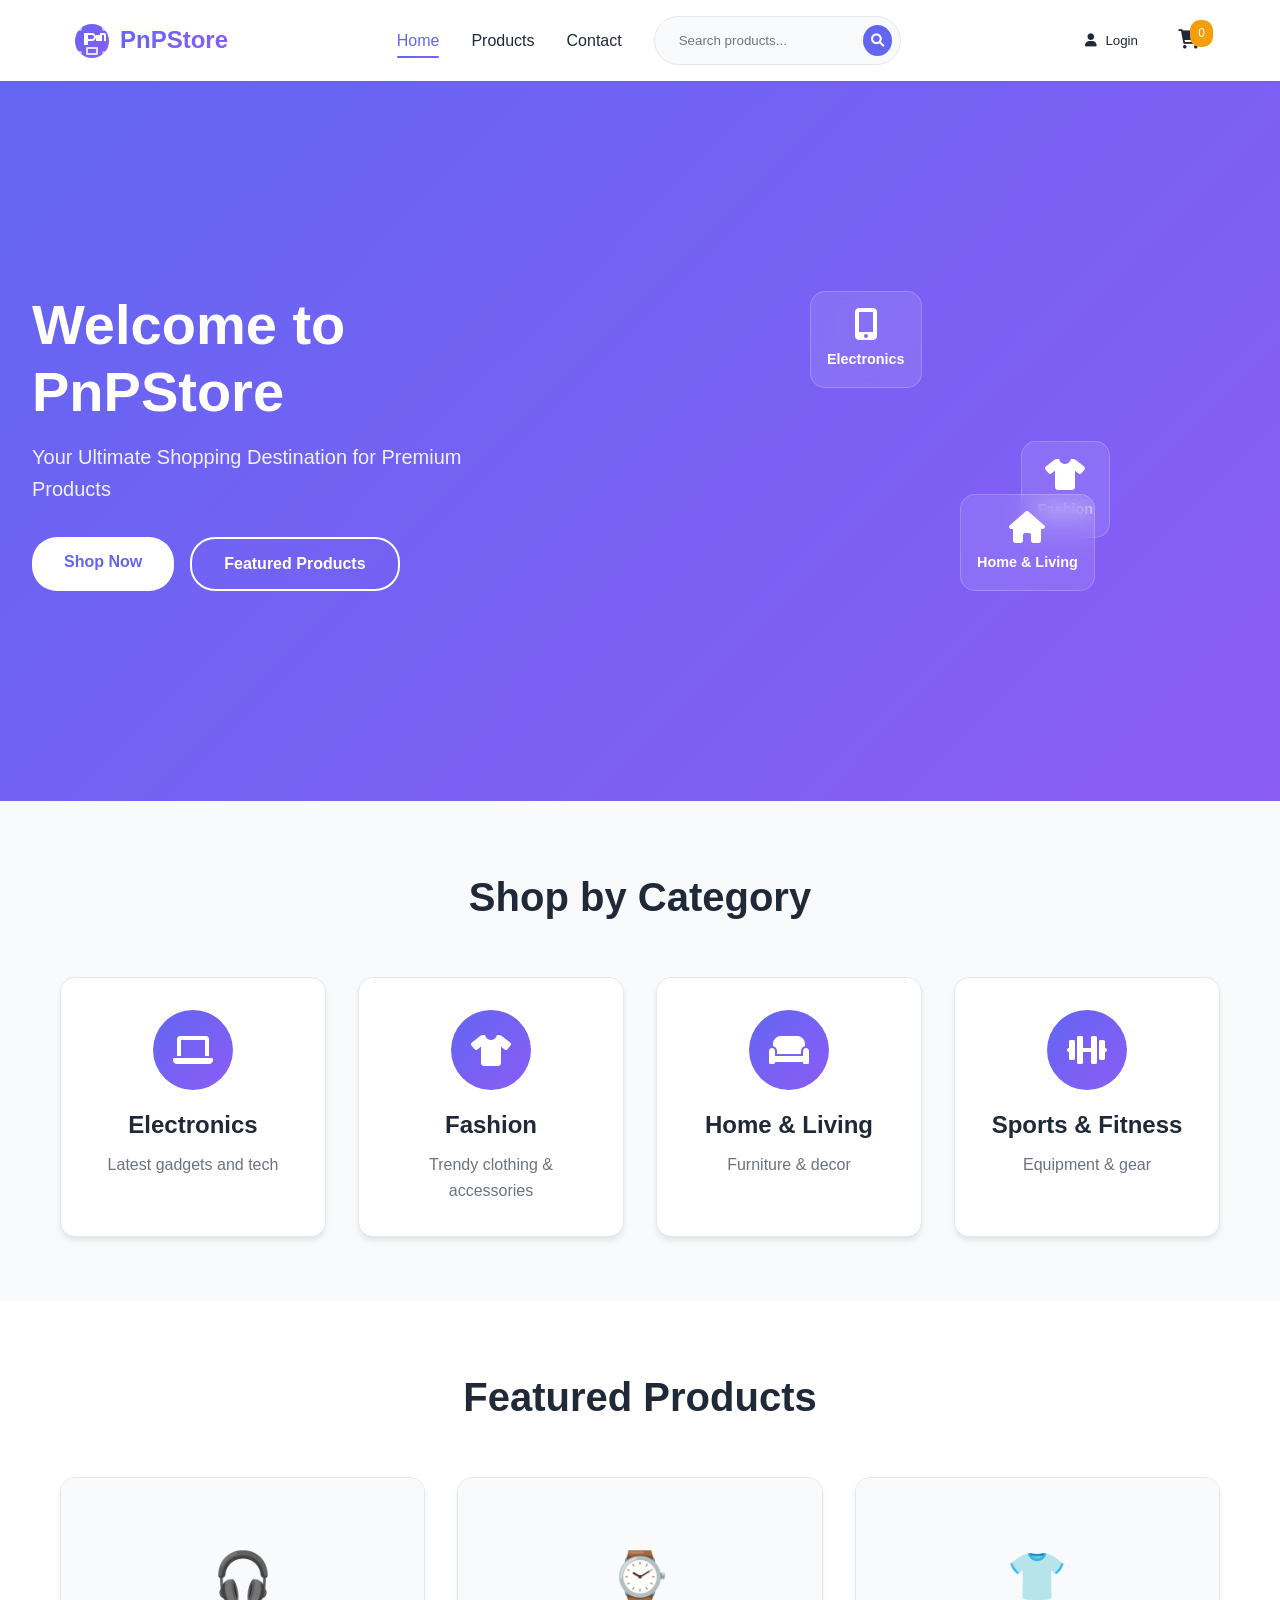
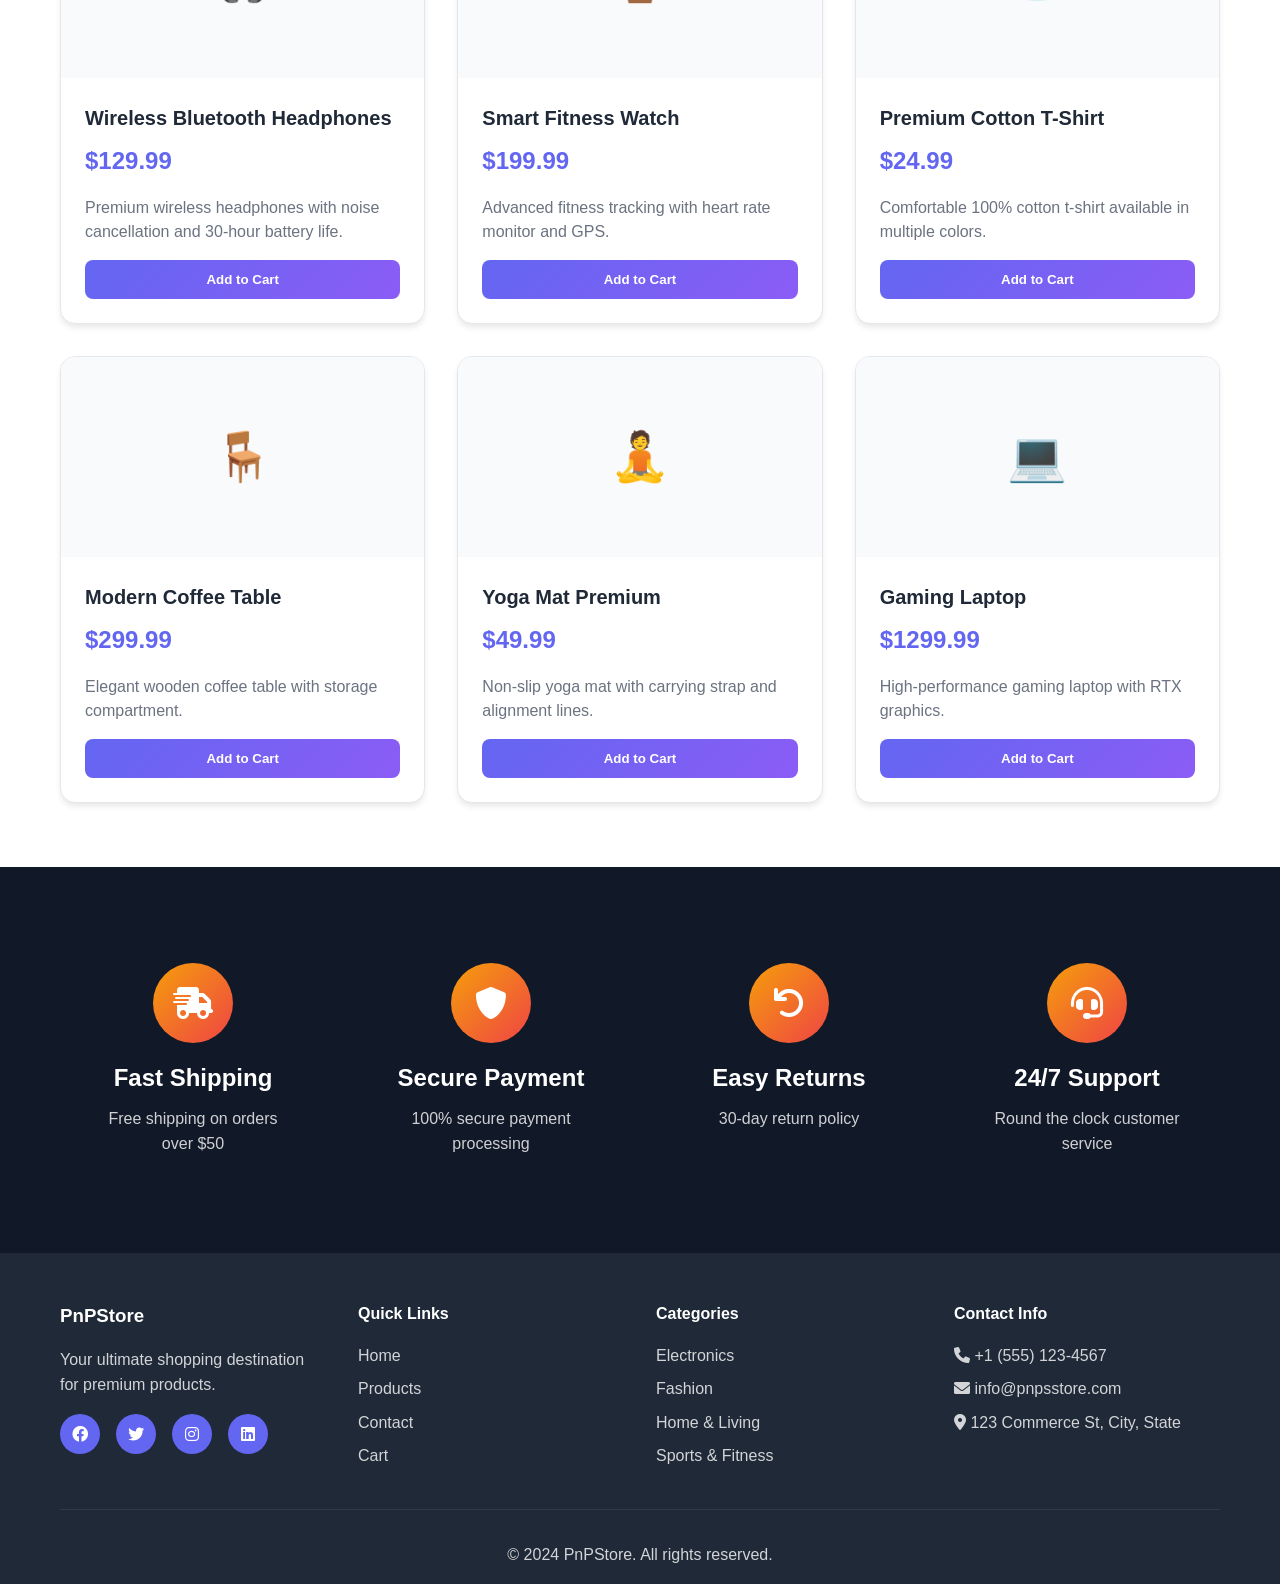
==== admin.html @ e71ff0c3 "Create complete e-commerce website with multiple pages and features Co-authored-by: yahwaabhai <yahw" ====
<!DOCTYPE html>
<html lang="en">
<head>
    <meta charset="UTF-8">
    <meta name="viewport" content="width=device-width, initial-scale=1.0">
    <title>Admin Panel - PnPStore</title>
    <link rel="stylesheet" href="css/style.css">
    <link rel="icon" type="image/svg+xml" href="images/logo.svg">
    <link href="https://cdnjs.cloudflare.com/ajax/libs/font-awesome/6.0.0/css/all.min.css" rel="stylesheet">
</head>
<body>
    <!-- Header -->
    <header class="header">
        <nav class="nav">
            <div class="nav-brand">
                <img src="images/logo.svg" alt="PnPStore" class="logo">
                <span class="brand-text">PnPStore</span>
            </div>
            <div class="nav-menu">
                <a href="index.html" class="nav-link">Home</a>
                <a href="products.html" class="nav-link">Products</a>
                <a href="contact.html" class="nav-link">Contact</a>
                <div class="search-container">
                    <input type="text" id="searchInput" placeholder="Search products...">
                    <button id="searchBtn"><i class="fas fa-search"></i></button>
                </div>
            </div>
            <div class="nav-actions">
                <div class="user-menu">
                    <button id="userBtn" class="user-btn">
                        <i class="fas fa-user"></i>
                        <span id="userText">Login</span>
                    </button>
                    <div id="userDropdown" class="user-dropdown">
                        <a href="#" id="loginLink">Login</a>
                        <a href="#" id="signupLink">Sign Up</a>
                        <a href="#" id="adminLink" style="display: none;">Admin Panel</a>
                        <a href="#" id="logoutLink" style="display: none;">Logout</a>
                    </div>
                </div>
                <div class="cart-icon">
                    <a href="cart.html">
                        <i class="fas fa-shopping-cart"></i>
                        <span id="cartCount" class="cart-count">0</span>
                    </a>
                </div>
            </div>
            <button class="mobile-menu-btn" id="mobileMenuBtn">
                <i class="fas fa-bars"></i>
            </button>
        </nav>
    </header>

    <!-- Admin Panel Section -->
    <section class="admin-section">
        <div class="container">
            <div class="admin-header">
                <h1 class="section-title">Admin Panel</h1>
                <p class="section-subtitle">Manage your products and store settings</p>
            </div>
            
            <div class="admin-content" id="adminPanel">
                <!-- Admin content will be loaded dynamically -->
            </div>
        </div>
    </section>

    <!-- Footer -->
    <footer class="footer">
        <div class="container">
            <div class="footer-content">
                <div class="footer-section">
                    <h3>PnPStore</h3>
                    <p>Your ultimate shopping destination for premium products.</p>
                    <div class="social-links">
                        <a href="#"><i class="fab fa-facebook"></i></a>
                        <a href="#"><i class="fab fa-twitter"></i></a>
                        <a href="#"><i class="fab fa-instagram"></i></a>
                        <a href="#"><i class="fab fa-linkedin"></i></a>
                    </div>
                </div>
                <div class="footer-section">
                    <h4>Quick Links</h4>
                    <ul>
                        <li><a href="index.html">Home</a></li>
                        <li><a href="products.html">Products</a></li>
                        <li><a href="contact.html">Contact</a></li>
                        <li><a href="cart.html">Cart</a></li>
                    </ul>
                </div>
                <div class="footer-section">
                    <h4>Categories</h4>
                    <ul>
                        <li><a href="products.html?category=electronics">Electronics</a></li>
                        <li><a href="products.html?category=fashion">Fashion</a></li>
                        <li><a href="products.html?category=home">Home & Living</a></li>
                        <li><a href="products.html?category=sports">Sports & Fitness</a></li>
                    </ul>
                </div>
                <div class="footer-section">
                    <h4>Contact Info</h4>
                    <p><i class="fas fa-phone"></i> +1 (555) 123-4567</p>
                    <p><i class="fas fa-envelope"></i> info@pnpsstore.com</p>
                    <p><i class="fas fa-map-marker-alt"></i> 123 Commerce St, City, State</p>
                </div>
            </div>
            <div class="footer-bottom">
                <p>&copy; 2024 PnPStore. All rights reserved.</p>
            </div>
        </div>
    </footer>

    <!-- Auth Modal -->
    <div id="authModal" class="modal">
        <div class="modal-content">
            <span class="close">&times;</span>
            <div id="loginForm" class="auth-form">
                <h2>Login</h2>
                <form id="loginFormElement">
                    <div class="form-group">
                        <label for="loginEmail">Email</label>
                        <input type="email" id="loginEmail" required>
                    </div>
                    <div class="form-group">
                        <label for="loginPassword">Password</label>
                        <input type="password" id="loginPassword" required>
                    </div>
                    <button type="submit" class="btn btn-primary">Login</button>
                </form>
                <p>Don't have an account? <a href="#" id="showSignup">Sign up</a></p>
            </div>
            <div id="signupForm" class="auth-form" style="display: none;">
                <h2>Sign Up</h2>
                <form id="signupFormElement">
                    <div class="form-group">
                        <label for="signupName">Full Name</label>
                        <input type="text" id="signupName" required>
                    </div>
                    <div class="form-group">
                        <label for="signupEmail">Email</label>
                        <input type="email" id="signupEmail" required>
                    </div>
                    <div class="form-group">
                        <label for="signupPassword">Password</label>
                        <input type="password" id="signupPassword" required>
                    </div>
                    <button type="submit" class="btn btn-primary">Sign Up</button>
                </form>
                <p>Already have an account? <a href="#" id="showLogin">Login</a></p>
            </div>
        </div>
    </div>

    <script src="js/app.js"></script>
</body>
</html>
---- css/style.css ----
/* Reset and Base Styles */
* {
    margin: 0;
    padding: 0;
    box-sizing: border-box;
}

:root {
    --primary-color: #6366f1;
    --primary-dark: #4f46e5;
    --secondary-color: #f59e0b;
    --accent-color: #10b981;
    --text-primary: #1f2937;
    --text-secondary: #6b7280;
    --bg-primary: #ffffff;
    --bg-secondary: #f9fafb;
    --bg-dark: #111827;
    --border-color: #e5e7eb;
    --shadow-sm: 0 1px 2px 0 rgba(0, 0, 0, 0.05);
    --shadow-md: 0 4px 6px -1px rgba(0, 0, 0, 0.1);
    --shadow-lg: 0 10px 15px -3px rgba(0, 0, 0, 0.1);
    --shadow-xl: 0 20px 25px -5px rgba(0, 0, 0, 0.1);
    --gradient-primary: linear-gradient(135deg, #6366f1 0%, #8b5cf6 100%);
    --gradient-secondary: linear-gradient(135deg, #f59e0b 0%, #ef4444 100%);
}

body {
    font-family: 'Inter', -apple-system, BlinkMacSystemFont, 'Segoe UI', Roboto, sans-serif;
    line-height: 1.6;
    color: var(--text-primary);
    background-color: var(--bg-primary);
}

.container {
    max-width: 1200px;
    margin: 0 auto;
    padding: 0 20px;
}

/* Header Styles */
.header {
    background: var(--bg-primary);
    box-shadow: var(--shadow-sm);
    position: sticky;
    top: 0;
    z-index: 1000;
    backdrop-filter: blur(10px);
    background: rgba(255, 255, 255, 0.95);
}

.nav {
    display: flex;
    align-items: center;
    justify-content: space-between;
    padding: 1rem 2rem;
    max-width: 1200px;
    margin: 0 auto;
}

.nav-brand {
    display: flex;
    align-items: center;
    gap: 0.5rem;
}

.logo {
    width: 40px;
    height: 40px;
}

.brand-text {
    font-size: 1.5rem;
    font-weight: 700;
    background: var(--gradient-primary);
    -webkit-background-clip: text;
    -webkit-text-fill-color: transparent;
    background-clip: text;
}

.nav-menu {
    display: flex;
    align-items: center;
    gap: 2rem;
}

.nav-link {
    text-decoration: none;
    color: var(--text-primary);
    font-weight: 500;
    transition: color 0.3s ease;
    position: relative;
}

.nav-link:hover,
.nav-link.active {
    color: var(--primary-color);
}

.nav-link.active::after {
    content: '';
    position: absolute;
    bottom: -5px;
    left: 0;
    width: 100%;
    height: 2px;
    background: var(--gradient-primary);
    border-radius: 1px;
}

.search-container {
    display: flex;
    align-items: center;
    background: var(--bg-secondary);
    border-radius: 25px;
    padding: 0.5rem;
    border: 1px solid var(--border-color);
}

.search-container input {
    border: none;
    background: transparent;
    padding: 0.5rem 1rem;
    outline: none;
    width: 200px;
}

.search-container button {
    background: var(--primary-color);
    border: none;
    color: white;
    padding: 0.5rem;
    border-radius: 50%;
    cursor: pointer;
    transition: background-color 0.3s ease;
}

.search-container button:hover {
    background: var(--primary-dark);
}

.nav-actions {
    display: flex;
    align-items: center;
    gap: 1rem;
}

.user-menu {
    position: relative;
}

.user-btn {
    display: flex;
    align-items: center;
    gap: 0.5rem;
    background: none;
    border: none;
    padding: 0.5rem 1rem;
    border-radius: 25px;
    cursor: pointer;
    transition: background-color 0.3s ease;
    color: var(--text-primary);
}

.user-btn:hover {
    background: var(--bg-secondary);
}

.user-dropdown {
    position: absolute;
    top: 100%;
    right: 0;
    background: var(--bg-primary);
    border: 1px solid var(--border-color);
    border-radius: 8px;
    box-shadow: var(--shadow-lg);
    min-width: 150px;
    display: none;
    z-index: 1000;
}

.user-dropdown.show {
    display: block;
}

.user-dropdown a {
    display: block;
    padding: 0.75rem 1rem;
    text-decoration: none;
    color: var(--text-primary);
    transition: background-color 0.3s ease;
}

.user-dropdown a:hover {
    background: var(--bg-secondary);
}

.cart-icon {
    position: relative;
}

.cart-icon a {
    color: var(--text-primary);
    text-decoration: none;
    font-size: 1.2rem;
    padding: 0.5rem;
    border-radius: 50%;
    transition: background-color 0.3s ease;
}

.cart-icon a:hover {
    background: var(--bg-secondary);
}

.cart-count {
    position: absolute;
    top: -5px;
    right: -5px;
    background: var(--secondary-color);
    color: white;
    font-size: 0.75rem;
    padding: 0.25rem 0.5rem;
    border-radius: 10px;
    min-width: 20px;
    text-align: center;
}

.mobile-menu-btn {
    display: none;
    background: none;
    border: none;
    font-size: 1.5rem;
    cursor: pointer;
    color: var(--text-primary);
}

/* Hero Section */
.hero {
    display: grid;
    grid-template-columns: 1fr 1fr;
    gap: 4rem;
    padding: 4rem 2rem;
    background: var(--gradient-primary);
    color: white;
    min-height: 80vh;
    align-items: center;
}

.hero-content {
    max-width: 500px;
}

.hero-title {
    font-size: 3.5rem;
    font-weight: 800;
    margin-bottom: 1rem;
    line-height: 1.2;
}

.hero-subtitle {
    font-size: 1.25rem;
    margin-bottom: 2rem;
    opacity: 0.9;
}

.hero-buttons {
    display: flex;
    gap: 1rem;
    flex-wrap: wrap;
}

.btn {
    display: inline-block;
    padding: 0.75rem 2rem;
    border-radius: 25px;
    text-decoration: none;
    font-weight: 600;
    transition: all 0.3s ease;
    border: none;
    cursor: pointer;
    font-size: 1rem;
}

.btn-primary {
    background: white;
    color: var(--primary-color);
}

.btn-primary:hover {
    transform: translateY(-2px);
    box-shadow: var(--shadow-lg);
}

.btn-secondary {
    background: transparent;
    color: white;
    border: 2px solid white;
}

.btn-secondary:hover {
    background: white;
    color: var(--primary-color);
}

.hero-visual {
    display: flex;
    justify-content: center;
    align-items: center;
    position: relative;
}

.floating-elements {
    position: relative;
    width: 300px;
    height: 300px;
}

.floating-card {
    position: absolute;
    background: rgba(255, 255, 255, 0.1);
    backdrop-filter: blur(10px);
    border: 1px solid rgba(255, 255, 255, 0.2);
    border-radius: 15px;
    padding: 1rem;
    display: flex;
    flex-direction: column;
    align-items: center;
    gap: 0.5rem;
    animation: float 6s ease-in-out infinite;
}

.floating-card i {
    font-size: 2rem;
}

.floating-card span {
    font-weight: 600;
    font-size: 0.9rem;
}

.card-1 {
    top: 0;
    left: 0;
    animation-delay: 0s;
}

.card-2 {
    top: 50%;
    right: 0;
    animation-delay: 2s;
}

.card-3 {
    bottom: 0;
    left: 50%;
    animation-delay: 4s;
}

@keyframes float {
    0%, 100% { transform: translateY(0px); }
    50% { transform: translateY(-20px); }
}

/* Categories Section */
.categories {
    padding: 4rem 0;
    background: var(--bg-secondary);
}

.section-title {
    text-align: center;
    font-size: 2.5rem;
    font-weight: 700;
    margin-bottom: 3rem;
    color: var(--text-primary);
}

.categories-grid {
    display: grid;
    grid-template-columns: repeat(auto-fit, minmax(250px, 1fr));
    gap: 2rem;
}

.category-card {
    background: var(--bg-primary);
    padding: 2rem;
    border-radius: 15px;
    text-align: center;
    box-shadow: var(--shadow-md);
    transition: all 0.3s ease;
    cursor: pointer;
    border: 1px solid var(--border-color);
}

.category-card:hover {
    transform: translateY(-5px);
    box-shadow: var(--shadow-xl);
}

.category-icon {
    width: 80px;
    height: 80px;
    background: var(--gradient-primary);
    border-radius: 50%;
    display: flex;
    align-items: center;
    justify-content: center;
    margin: 0 auto 1rem;
}

.category-icon i {
    font-size: 2rem;
    color: white;
}

.category-card h3 {
    font-size: 1.5rem;
    font-weight: 600;
    margin-bottom: 0.5rem;
    color: var(--text-primary);
}

.category-card p {
    color: var(--text-secondary);
}

/* Featured Products */
.featured-products {
    padding: 4rem 0;
}

.products-grid {
    display: grid;
    grid-template-columns: repeat(auto-fit, minmax(280px, 1fr));
    gap: 2rem;
}

.product-card {
    background: var(--bg-primary);
    border-radius: 15px;
    overflow: hidden;
    box-shadow: var(--shadow-md);
    transition: all 0.3s ease;
    border: 1px solid var(--border-color);
}

.product-card:hover {
    transform: translateY(-5px);
    box-shadow: var(--shadow-xl);
}

.product-image {
    width: 100%;
    height: 200px;
    object-fit: cover;
    background: var(--bg-secondary);
    display: flex;
    align-items: center;
    justify-content: center;
    font-size: 3rem;
    color: var(--text-secondary);
}

.product-info {
    padding: 1.5rem;
}

.product-title {
    font-size: 1.25rem;
    font-weight: 600;
    margin-bottom: 0.5rem;
    color: var(--text-primary);
}

.product-price {
    font-size: 1.5rem;
    font-weight: 700;
    color: var(--primary-color);
    margin-bottom: 1rem;
}

.product-description {
    color: var(--text-secondary);
    margin-bottom: 1rem;
    line-height: 1.5;
}

.add-to-cart-btn {
    width: 100%;
    background: var(--gradient-primary);
    color: white;
    border: none;
    padding: 0.75rem;
    border-radius: 8px;
    font-weight: 600;
    cursor: pointer;
    transition: all 0.3s ease;
}

.add-to-cart-btn:hover {
    transform: translateY(-2px);
    box-shadow: var(--shadow-md);
}

/* Features Section */
.features {
    padding: 4rem 0;
    background: var(--bg-dark);
    color: white;
}

.features-grid {
    display: grid;
    grid-template-columns: repeat(auto-fit, minmax(250px, 1fr));
    gap: 2rem;
}

.feature-card {
    text-align: center;
    padding: 2rem;
}

.feature-icon {
    width: 80px;
    height: 80px;
    background: var(--gradient-secondary);
    border-radius: 50%;
    display: flex;
    align-items: center;
    justify-content: center;
    margin: 0 auto 1rem;
}

.feature-icon i {
    font-size: 2rem;
    color: white;
}

.feature-card h3 {
    font-size: 1.5rem;
    font-weight: 600;
    margin-bottom: 0.5rem;
}

.feature-card p {
    opacity: 0.8;
}

/* Footer */
.footer {
    background: var(--text-primary);
    color: white;
    padding: 3rem 0 1rem;
}

.footer-content {
    display: grid;
    grid-template-columns: repeat(auto-fit, minmax(250px, 1fr));
    gap: 2rem;
    margin-bottom: 2rem;
}

.footer-section h3,
.footer-section h4 {
    margin-bottom: 1rem;
    color: white;
}

.footer-section p {
    margin-bottom: 0.5rem;
    opacity: 0.8;
}

.footer-section ul {
    list-style: none;
}

.footer-section ul li {
    margin-bottom: 0.5rem;
}

.footer-section ul li a {
    color: white;
    text-decoration: none;
    opacity: 0.8;
    transition: opacity 0.3s ease;
}

.footer-section ul li a:hover {
    opacity: 1;
}

.social-links {
    display: flex;
    gap: 1rem;
    margin-top: 1rem;
}

.social-links a {
    width: 40px;
    height: 40px;
    background: var(--primary-color);
    border-radius: 50%;
    display: flex;
    align-items: center;
    justify-content: center;
    color: white;
    text-decoration: none;
    transition: all 0.3s ease;
}

.social-links a:hover {
    background: var(--primary-dark);
    transform: translateY(-2px);
}

.footer-bottom {
    text-align: center;
    padding-top: 2rem;
    border-top: 1px solid rgba(255, 255, 255, 0.1);
    opacity: 0.8;
}

/* Modal Styles */
.modal {
    display: none;
    position: fixed;
    z-index: 2000;
    left: 0;
    top: 0;
    width: 100%;
    height: 100%;
    background-color: rgba(0, 0, 0, 0.5);
    backdrop-filter: blur(5px);
}

.modal-content {
    background-color: var(--bg-primary);
    margin: 5% auto;
    padding: 2rem;
    border-radius: 15px;
    width: 90%;
    max-width: 400px;
    position: relative;
    box-shadow: var(--shadow-xl);
}

.close {
    position: absolute;
    right: 1rem;
    top: 1rem;
    font-size: 1.5rem;
    cursor: pointer;
    color: var(--text-secondary);
}

.close:hover {
    color: var(--text-primary);
}

.auth-form h2 {
    text-align: center;
    margin-bottom: 2rem;
    color: var(--text-primary);
}

.form-group {
    margin-bottom: 1rem;
}

.form-group label {
    display: block;
    margin-bottom: 0.5rem;
    font-weight: 500;
    color: var(--text-primary);
}

.form-group input {
    width: 100%;
    padding: 0.75rem;
    border: 1px solid var(--border-color);
    border-radius: 8px;
    font-size: 1rem;
    transition: border-color 0.3s ease;
}

.form-group input:focus {
    outline: none;
    border-color: var(--primary-color);
    box-shadow: 0 0 0 3px rgba(99, 102, 241, 0.1);
}

.auth-form .btn {
    width: 100%;
    margin-top: 1rem;
}

.auth-form p {
    text-align: center;
    margin-top: 1rem;
    color: var(--text-secondary);
}

.auth-form p a {
    color: var(--primary-color);
    text-decoration: none;
    font-weight: 500;
}

.auth-form p a:hover {
    text-decoration: underline;
}

/* Products Section */
.products-section {
    padding: 4rem 0;
}

.products-header {
    display: flex;
    justify-content: space-between;
    align-items: center;
    margin-bottom: 3rem;
    flex-wrap: wrap;
    gap: 1rem;
}

.products-filters {
    display: flex;
    gap: 1rem;
    flex-wrap: wrap;
}

.filter-group {
    display: flex;
    flex-direction: column;
    gap: 0.5rem;
}

.filter-group label {
    font-weight: 500;
    color: var(--text-primary);
}

.filter-group select {
    padding: 0.5rem;
    border: 1px solid var(--border-color);
    border-radius: 8px;
    background: var(--bg-primary);
    font-size: 1rem;
}

/* Cart Section */
.cart-section {
    padding: 4rem 0;
}

.cart-header {
    display: flex;
    justify-content: space-between;
    align-items: center;
    margin-bottom: 3rem;
    flex-wrap: wrap;
    gap: 1rem;
}

.cart-content {
    display: grid;
    grid-template-columns: 2fr 1fr;
    gap: 3rem;
}

.cart-items {
    background: var(--bg-primary);
    border-radius: 15px;
    padding: 2rem;
    box-shadow: var(--shadow-md);
    border: 1px solid var(--border-color);
}

.cart-item {
    display: grid;
    grid-template-columns: auto 1fr auto auto auto;
    gap: 1rem;
    align-items: center;
    padding: 1rem 0;
    border-bottom: 1px solid var(--border-color);
}

.cart-item:last-child {
    border-bottom: none;
}

.cart-item-image {
    width: 60px;
    height: 60px;
    background: var(--bg-secondary);
    border-radius: 8px;
    display: flex;
    align-items: center;
    justify-content: center;
    font-size: 2rem;
}

.cart-item-info h3 {
    font-size: 1.1rem;
    font-weight: 600;
    margin-bottom: 0.25rem;
    color: var(--text-primary);
}

.cart-item-info p {
    color: var(--text-secondary);
    font-weight: 500;
}

.cart-item-quantity {
    display: flex;
    align-items: center;
    gap: 0.5rem;
}

.cart-item-quantity button {
    width: 30px;
    height: 30px;
    border: 1px solid var(--border-color);
    background: var(--bg-primary);
    border-radius: 4px;
    cursor: pointer;
    display: flex;
    align-items: center;
    justify-content: center;
    font-weight: 600;
}

.cart-item-quantity button:hover {
    background: var(--bg-secondary);
}

.cart-item-quantity span {
    min-width: 30px;
    text-align: center;
    font-weight: 600;
}

.cart-item-total {
    font-weight: 700;
    color: var(--primary-color);
    font-size: 1.1rem;
}

.remove-item {
    background: none;
    border: none;
    color: #ef4444;
    cursor: pointer;
    padding: 0.5rem;
    border-radius: 4px;
    transition: background-color 0.3s ease;
}

.remove-item:hover {
    background: rgba(239, 68, 68, 0.1);
}

.cart-summary {
    background: var(--bg-primary);
    border-radius: 15px;
    padding: 2rem;
    box-shadow: var(--shadow-md);
    border: 1px solid var(--border-color);
    height: fit-content;
}

.cart-summary h3 {
    margin-bottom: 1.5rem;
    color: var(--text-primary);
    font-size: 1.5rem;
}

.summary-item {
    display: flex;
    justify-content: space-between;
    margin-bottom: 1rem;
    padding-bottom: 0.5rem;
    border-bottom: 1px solid var(--border-color);
}

.summary-item.total {
    font-weight: 700;
    font-size: 1.2rem;
    color: var(--primary-color);
    border-bottom: none;
    margin-top: 1rem;
    padding-top: 1rem;
    border-top: 2px solid var(--border-color);
}

.cart-actions {
    margin-top: 2rem;
    display: flex;
    flex-direction: column;
    gap: 1rem;
}

/* Contact Section */
.contact-section {
    padding: 4rem 0;
}

.contact-header {
    text-align: center;
    margin-bottom: 3rem;
}

.section-subtitle {
    font-size: 1.1rem;
    color: var(--text-secondary);
    max-width: 600px;
    margin: 0 auto;
}

.contact-content {
    display: grid;
    grid-template-columns: 1fr 1fr;
    gap: 4rem;
}

.contact-info {
    display: grid;
    grid-template-columns: 1fr 1fr;
    gap: 2rem;
}

.contact-card {
    background: var(--bg-primary);
    padding: 2rem;
    border-radius: 15px;
    text-align: center;
    box-shadow: var(--shadow-md);
    border: 1px solid var(--border-color);
    transition: transform 0.3s ease;
}

.contact-card:hover {
    transform: translateY(-5px);
}

.contact-icon {
    width: 60px;
    height: 60px;
    background: var(--gradient-primary);
    border-radius: 50%;
    display: flex;
    align-items: center;
    justify-content: center;
    margin: 0 auto 1rem;
}

.contact-icon i {
    font-size: 1.5rem;
    color: white;
}

.contact-card h3 {
    font-size: 1.25rem;
    font-weight: 600;
    margin-bottom: 1rem;
    color: var(--text-primary);
}

.contact-card p {
    color: var(--text-secondary);
    line-height: 1.6;
}

.contact-form-container {
    background: var(--bg-primary);
    padding: 2rem;
    border-radius: 15px;
    box-shadow: var(--shadow-md);
    border: 1px solid var(--border-color);
}

.contact-form {
    display: flex;
    flex-direction: column;
    gap: 1.5rem;
}

.form-row {
    display: grid;
    grid-template-columns: 1fr 1fr;
    gap: 1rem;
}

.contact-form .form-group {
    margin-bottom: 0;
}

.contact-form textarea {
    resize: vertical;
    min-height: 120px;
}

/* Map Section */
.map-section {
    padding: 4rem 0;
    background: var(--bg-secondary);
}

.map-section h2 {
    text-align: center;
    margin-bottom: 2rem;
    color: var(--text-primary);
}

.map-placeholder {
    background: var(--bg-primary);
    border-radius: 15px;
    padding: 3rem;
    text-align: center;
    box-shadow: var(--shadow-md);
    border: 1px solid var(--border-color);
}

.map-content i {
    font-size: 4rem;
    color: var(--primary-color);
    margin-bottom: 1rem;
}

.map-content h3 {
    font-size: 1.5rem;
    margin-bottom: 1rem;
    color: var(--text-primary);
}

.map-content p {
    color: var(--text-secondary);
    margin-bottom: 0.5rem;
}

/* FAQ Section */
.faq-section {
    padding: 4rem 0;
}

.faq-grid {
    display: grid;
    grid-template-columns: repeat(auto-fit, minmax(400px, 1fr));
    gap: 2rem;
}

.faq-item {
    background: var(--bg-primary);
    padding: 2rem;
    border-radius: 15px;
    box-shadow: var(--shadow-md);
    border: 1px solid var(--border-color);
}

.faq-item h3 {
    font-size: 1.25rem;
    font-weight: 600;
    margin-bottom: 1rem;
    color: var(--text-primary);
}

.faq-item p {
    color: var(--text-secondary);
    line-height: 1.6;
}

/* Admin Section */
.admin-section {
    padding: 4rem 0;
}

.admin-header {
    text-align: center;
    margin-bottom: 3rem;
}

.admin-content {
    display: grid;
    gap: 3rem;
}

.admin-section {
    background: var(--bg-primary);
    padding: 2rem;
    border-radius: 15px;
    box-shadow: var(--shadow-md);
    border: 1px solid var(--border-color);
}

.admin-section h2 {
    margin-bottom: 1.5rem;
    color: var(--text-primary);
    font-size: 1.5rem;
}

.admin-section .form-group {
    margin-bottom: 1.5rem;
}

.admin-section textarea {
    resize: vertical;
    min-height: 100px;
}

.product-item {
    display: flex;
    justify-content: space-between;
    align-items: center;
    padding: 1rem;
    border: 1px solid var(--border-color);
    border-radius: 8px;
    margin-bottom: 1rem;
    background: var(--bg-secondary);
}

.product-item-info h3 {
    font-size: 1.1rem;
    font-weight: 600;
    margin-bottom: 0.5rem;
    color: var(--text-primary);
}

.product-item-info p {
    color: var(--text-secondary);
    margin-bottom: 0.25rem;
}

.product-item-actions {
    display: flex;
    gap: 0.5rem;
}

.btn-danger {
    background: #ef4444;
    color: white;
}

.btn-danger:hover {
    background: #dc2626;
}

/* Responsive Design */
@media (max-width: 768px) {
    .nav-menu {
        display: none;
    }
    
    .mobile-menu-btn {
        display: block;
    }
    
    .hero {
        grid-template-columns: 1fr;
        text-align: center;
        padding: 2rem 1rem;
    }
    
    .hero-title {
        font-size: 2.5rem;
    }
    
    .hero-buttons {
        justify-content: center;
    }
    
    .floating-elements {
        width: 200px;
        height: 200px;
    }
    
    .floating-card {
        padding: 0.5rem;
    }
    
    .floating-card i {
        font-size: 1.5rem;
    }
    
    .floating-card span {
        font-size: 0.8rem;
    }
    
    .section-title {
        font-size: 2rem;
    }
    
    .categories-grid,
    .products-grid,
    .features-grid {
        grid-template-columns: 1fr;
    }
    
    .nav {
        padding: 1rem;
    }
    
    .search-container input {
        width: 150px;
    }
}

@media (max-width: 480px) {
    .hero-title {
        font-size: 2rem;
    }
    
    .hero-subtitle {
        font-size: 1rem;
    }
    
    .btn {
        padding: 0.5rem 1.5rem;
        font-size: 0.9rem;
    }
    
    .search-container {
        display: none;
    }
    
    .nav-actions {
        gap: 0.5rem;
    }
    
    .user-btn span {
        display: none;
    }
    
    .cart-content {
        grid-template-columns: 1fr;
    }
    
    .cart-item {
        grid-template-columns: 1fr;
        gap: 0.5rem;
        text-align: center;
    }
    
    .contact-content {
        grid-template-columns: 1fr;
    }
    
    .contact-info {
        grid-template-columns: 1fr;
    }
    
    .form-row {
        grid-template-columns: 1fr;
    }
    
    .faq-grid {
        grid-template-columns: 1fr;
    }
    
    .products-header {
        flex-direction: column;
        align-items: stretch;
    }
    
    .products-filters {
        flex-direction: column;
    }
}
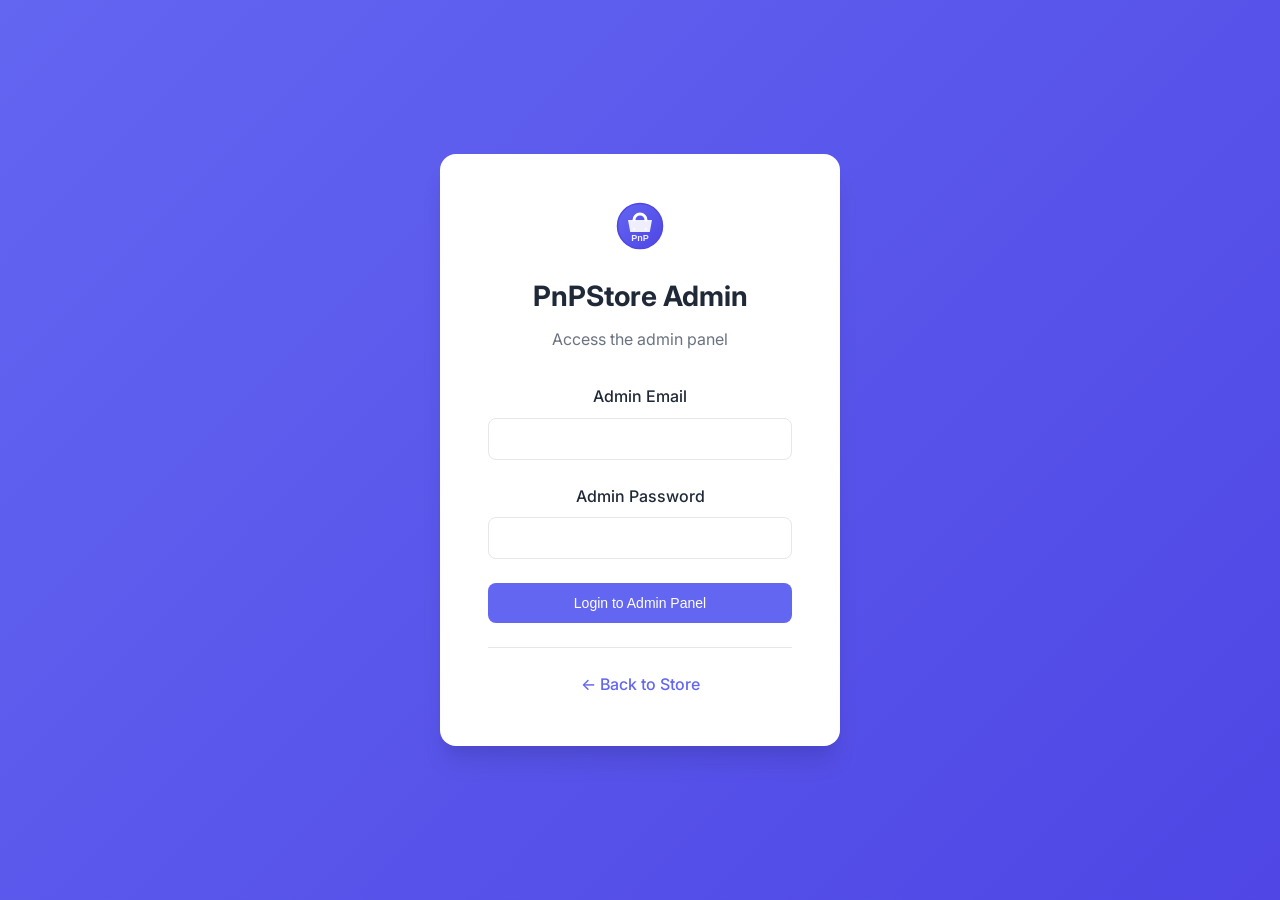
==== commit fbd6459c: "Create complete e-commerce website with admin panel and static frontend Co-authored-by: yahwaabhai <" ====
--- a/admin.html
+++ b/admin.html
@@ -4,153 +4,383 @@
     <meta charset="UTF-8">
     <meta name="viewport" content="width=device-width, initial-scale=1.0">
     <title>Admin Panel - PnPStore</title>
-    <link rel="stylesheet" href="css/style.css">
-    <link rel="icon" type="image/svg+xml" href="images/logo.svg">
-    <link href="https://cdnjs.cloudflare.com/ajax/libs/font-awesome/6.0.0/css/all.min.css" rel="stylesheet">
+    <link rel="icon" type="image/svg+xml" href="assets/images/logo.svg">
+    <link rel="stylesheet" href="assets/css/style.css">
+    <link rel="stylesheet" href="assets/css/responsive.css">
+    <link rel="stylesheet" href="assets/css/admin.css">
+    <link href="https://fonts.googleapis.com/css2?family=Inter:wght@300;400;500;600;700&display=swap" rel="stylesheet">
 </head>
-<body>
-    <!-- Header -->
-    <header class="header">
-        <nav class="nav">
-            <div class="nav-brand">
-                <img src="images/logo.svg" alt="PnPStore" class="logo">
-                <span class="brand-text">PnPStore</span>
-            </div>
-            <div class="nav-menu">
-                <a href="index.html" class="nav-link">Home</a>
-                <a href="products.html" class="nav-link">Products</a>
-                <a href="contact.html" class="nav-link">Contact</a>
-                <div class="search-container">
-                    <input type="text" id="searchInput" placeholder="Search products...">
-                    <button id="searchBtn"><i class="fas fa-search"></i></button>
-                </div>
-            </div>
-            <div class="nav-actions">
-                <div class="user-menu">
-                    <button id="userBtn" class="user-btn">
-                        <i class="fas fa-user"></i>
-                        <span id="userText">Login</span>
-                    </button>
-                    <div id="userDropdown" class="user-dropdown">
-                        <a href="#" id="loginLink">Login</a>
-                        <a href="#" id="signupLink">Sign Up</a>
-                        <a href="#" id="adminLink" style="display: none;">Admin Panel</a>
-                        <a href="#" id="logoutLink" style="display: none;">Logout</a>
-                    </div>
-                </div>
-                <div class="cart-icon">
-                    <a href="cart.html">
-                        <i class="fas fa-shopping-cart"></i>
-                        <span id="cartCount" class="cart-count">0</span>
-                    </a>
-                </div>
-            </div>
-            <button class="mobile-menu-btn" id="mobileMenuBtn">
-                <i class="fas fa-bars"></i>
-            </button>
-        </nav>
-    </header>
-
-    <!-- Admin Panel Section -->
-    <section class="admin-section">
-        <div class="container">
-            <div class="admin-header">
-                <h1 class="section-title">Admin Panel</h1>
-                <p class="section-subtitle">Manage your products and store settings</p>
-            </div>
-            
-            <div class="admin-content" id="adminPanel">
-                <!-- Admin content will be loaded dynamically -->
+<body class="admin-body">
+    <!-- Admin Login Screen -->
+    <div id="adminLoginScreen" class="admin-login-screen">
+        <div class="admin-login-container">
+            <div class="admin-login-header">
+                <img src="assets/images/logo.svg" alt="PnPStore" class="logo">
+                <h1>PnPStore Admin</h1>
+                <p>Access the admin panel</p>
+            </div>
+            <form id="adminLoginForm" class="admin-login-form">
+                <div class="form-group">
+                    <label for="adminEmail">Admin Email</label>
+                    <input type="email" id="adminEmail" required>
+                </div>
+                <div class="form-group">
+                    <label for="adminPassword">Admin Password</label>
+                    <input type="password" id="adminPassword" required>
+                </div>
+                <button type="submit" class="btn btn-primary btn-full">Login to Admin Panel</button>
+            </form>
+            <div class="admin-login-footer">
+                <a href="index.html">← Back to Store</a>
             </div>
         </div>
-    </section>
-
-    <!-- Footer -->
-    <footer class="footer">
-        <div class="container">
-            <div class="footer-content">
-                <div class="footer-section">
-                    <h3>PnPStore</h3>
-                    <p>Your ultimate shopping destination for premium products.</p>
-                    <div class="social-links">
-                        <a href="#"><i class="fab fa-facebook"></i></a>
-                        <a href="#"><i class="fab fa-twitter"></i></a>
-                        <a href="#"><i class="fab fa-instagram"></i></a>
-                        <a href="#"><i class="fab fa-linkedin"></i></a>
-                    </div>
-                </div>
-                <div class="footer-section">
-                    <h4>Quick Links</h4>
-                    <ul>
-                        <li><a href="index.html">Home</a></li>
-                        <li><a href="products.html">Products</a></li>
-                        <li><a href="contact.html">Contact</a></li>
-                        <li><a href="cart.html">Cart</a></li>
-                    </ul>
-                </div>
-                <div class="footer-section">
-                    <h4>Categories</h4>
-                    <ul>
-                        <li><a href="products.html?category=electronics">Electronics</a></li>
-                        <li><a href="products.html?category=fashion">Fashion</a></li>
-                        <li><a href="products.html?category=home">Home & Living</a></li>
-                        <li><a href="products.html?category=sports">Sports & Fitness</a></li>
-                    </ul>
-                </div>
-                <div class="footer-section">
-                    <h4>Contact Info</h4>
-                    <p><i class="fas fa-phone"></i> +1 (555) 123-4567</p>
-                    <p><i class="fas fa-envelope"></i> info@pnpsstore.com</p>
-                    <p><i class="fas fa-map-marker-alt"></i> 123 Commerce St, City, State</p>
-                </div>
-            </div>
-            <div class="footer-bottom">
-                <p>&copy; 2024 PnPStore. All rights reserved.</p>
-            </div>
+    </div>
+
+    <!-- Admin Dashboard -->
+    <div id="adminDashboard" class="admin-dashboard" style="display: none;">
+        <!-- Admin Header -->
+        <header class="admin-header">
+            <div class="admin-header-content">
+                <div class="admin-logo">
+                    <img src="assets/images/logo.svg" alt="PnPStore" class="logo">
+                    <span class="logo-text">PnPStore Admin</span>
+                </div>
+                <div class="admin-nav">
+                    <button class="admin-nav-btn active" data-tab="dashboard">Dashboard</button>
+                    <button class="admin-nav-btn" data-tab="products">Products</button>
+                    <button class="admin-nav-btn" data-tab="orders">Orders</button>
+                    <button class="admin-nav-btn" data-tab="users">Users</button>
+                </div>
+                <div class="admin-actions">
+                    <span class="admin-user" id="adminUser">Admin</span>
+                    <button class="btn btn-outline" id="logoutBtn">Logout</button>
+                </div>
+            </div>
+        </header>
+
+        <!-- Admin Content -->
+        <main class="admin-main">
+            <!-- Dashboard Tab -->
+            <div class="admin-tab active" id="dashboard">
+                <div class="admin-container">
+                    <h1 class="admin-title">Dashboard</h1>
+                    
+                    <!-- Stats Cards -->
+                    <div class="stats-grid">
+                        <div class="stat-card">
+                            <div class="stat-icon">
+                                <svg width="24" height="24" viewBox="0 0 24 24" fill="none" stroke="currentColor" stroke-width="2">
+                                    <path d="M16 4h2a2 2 0 0 1 2 2v14a2 2 0 0 1-2 2H6a2 2 0 0 1-2-2V6a2 2 0 0 1 2-2h2"></path>
+                                    <rect x="8" y="2" width="8" height="4" rx="1" ry="1"></rect>
+                                </svg>
+                            </div>
+                            <div class="stat-content">
+                                <h3>Total Products</h3>
+                                <p class="stat-number" id="totalProducts">0</p>
+                            </div>
+                        </div>
+
+                        <div class="stat-card">
+                            <div class="stat-icon">
+                                <svg width="24" height="24" viewBox="0 0 24 24" fill="none" stroke="currentColor" stroke-width="2">
+                                    <path d="M9 11H1l8-8 8 8h-8v8z"></path>
+                                </svg>
+                            </div>
+                            <div class="stat-content">
+                                <h3>Total Orders</h3>
+                                <p class="stat-number" id="totalOrders">0</p>
+                            </div>
+                        </div>
+
+                        <div class="stat-card">
+                            <div class="stat-icon">
+                                <svg width="24" height="24" viewBox="0 0 24 24" fill="none" stroke="currentColor" stroke-width="2">
+                                    <path d="M17 21v-2a4 4 0 0 0-4-4H5a4 4 0 0 0-4 4v2"></path>
+                                    <circle cx="9" cy="7" r="4"></circle>
+                                    <path d="M23 21v-2a4 4 0 0 0-3-3.87"></path>
+                                    <path d="M16 3.13a4 4 0 0 1 0 7.75"></path>
+                                </svg>
+                            </div>
+                            <div class="stat-content">
+                                <h3>Total Users</h3>
+                                <p class="stat-number" id="totalUsers">0</p>
+                            </div>
+                        </div>
+
+                        <div class="stat-card">
+                            <div class="stat-icon">
+                                <svg width="24" height="24" viewBox="0 0 24 24" fill="none" stroke="currentColor" stroke-width="2">
+                                    <line x1="12" y1="1" x2="12" y2="23"></line>
+                                    <path d="M17 5H9.5a3.5 3.5 0 0 0 0 7h5a3.5 3.5 0 0 1 0 7H6"></path>
+                                </svg>
+                            </div>
+                            <div class="stat-content">
+                                <h3>Total Revenue</h3>
+                                <p class="stat-number" id="totalRevenue">$0.00</p>
+                            </div>
+                        </div>
+                    </div>
+
+                    <!-- Recent Activity -->
+                    <div class="admin-section">
+                        <h2>Recent Activity</h2>
+                        <div class="activity-list" id="recentActivity">
+                            <!-- Activity items will be loaded here -->
+                        </div>
+                    </div>
+                </div>
+            </div>
+
+            <!-- Products Tab -->
+            <div class="admin-tab" id="products">
+                <div class="admin-container">
+                    <div class="admin-header-row">
+                        <h1 class="admin-title">Product Management</h1>
+                        <button class="btn btn-primary" id="addProductBtn">Add New Product</button>
+                    </div>
+
+                    <!-- Product Actions -->
+                    <div class="product-actions">
+                        <div class="search-container">
+                            <input type="text" id="productSearch" placeholder="Search products..." class="search-input">
+                            <button class="search-btn">
+                                <svg width="20" height="20" viewBox="0 0 24 24" fill="none" stroke="currentColor" stroke-width="2">
+                                    <circle cx="11" cy="11" r="8"></circle>
+                                    <path d="m21 21-4.35-4.35"></path>
+                                </svg>
+                            </button>
+                        </div>
+                        <div class="bulk-actions">
+                            <button class="btn btn-outline" id="bulkImportBtn">Bulk Import</button>
+                            <button class="btn btn-outline" id="exportProductsBtn">Export</button>
+                        </div>
+                    </div>
+
+                    <!-- Products Table -->
+                    <div class="table-container">
+                        <table class="admin-table" id="productsTable">
+                            <thead>
+                                <tr>
+                                    <th><input type="checkbox" id="selectAll"></th>
+                                    <th>Image</th>
+                                    <th>Title</th>
+                                    <th>SKU</th>
+                                    <th>Category</th>
+                                    <th>Price</th>
+                                    <th>Stock</th>
+                                    <th>Actions</th>
+                                </tr>
+                            </thead>
+                            <tbody id="productsTableBody">
+                                <!-- Products will be loaded here -->
+                            </tbody>
+                        </table>
+                    </div>
+                </div>
+            </div>
+
+            <!-- Orders Tab -->
+            <div class="admin-tab" id="orders">
+                <div class="admin-container">
+                    <h1 class="admin-title">Order Management</h1>
+                    
+                    <div class="table-container">
+                        <table class="admin-table" id="ordersTable">
+                            <thead>
+                                <tr>
+                                    <th>Order ID</th>
+                                    <th>Customer</th>
+                                    <th>Date</th>
+                                    <th>Status</th>
+                                    <th>Total</th>
+                                    <th>Actions</th>
+                                </tr>
+                            </thead>
+                            <tbody id="ordersTableBody">
+                                <!-- Orders will be loaded here -->
+                            </tbody>
+                        </table>
+                    </div>
+                </div>
+            </div>
+
+            <!-- Users Tab -->
+            <div class="admin-tab" id="users">
+                <div class="admin-container">
+                    <h1 class="admin-title">User Management</h1>
+                    
+                    <div class="table-container">
+                        <table class="admin-table" id="usersTable">
+                            <thead>
+                                <tr>
+                                    <th>Name</th>
+                                    <th>Email</th>
+                                    <th>Role</th>
+                                    <th>Joined</th>
+                                    <th>Status</th>
+                                    <th>Actions</th>
+                                </tr>
+                            </thead>
+                            <tbody id="usersTableBody">
+                                <!-- Users will be loaded here -->
+                            </tbody>
+                        </table>
+                    </div>
+                </div>
+            </div>
+        </main>
+    </div>
+
+    <!-- Add Product Modal -->
+    <div id="addProductModal" class="modal">
+        <div class="modal-content large">
+            <span class="close">&times;</span>
+            <h2>Add New Product</h2>
+            <form id="addProductForm" class="admin-form">
+                <div class="form-row">
+                    <div class="form-group">
+                        <label for="productTitle">Product Title</label>
+                        <input type="text" id="productTitle" required>
+                    </div>
+                    <div class="form-group">
+                        <label for="productSKU">SKU</label>
+                        <input type="text" id="productSKU" required>
+                    </div>
+                </div>
+
+                <div class="form-row">
+                    <div class="form-group">
+                        <label for="productBarcode">Barcode</label>
+                        <input type="text" id="productBarcode">
+                    </div>
+                    <div class="form-group">
+                        <label for="productCategory">Category</label>
+                        <select id="productCategory" required>
+                            <option value="">Select Category</option>
+                            <option value="electronics">Electronics</option>
+                            <option value="fashion">Fashion</option>
+                            <option value="home">Home & Living</option>
+                            <option value="sports">Sports & Outdoors</option>
+                        </select>
+                    </div>
+                </div>
+
+                <div class="form-row">
+                    <div class="form-group">
+                        <label for="productPrice">Price ($)</label>
+                        <input type="number" id="productPrice" step="0.01" required>
+                    </div>
+                    <div class="form-group">
+                        <label for="productStock">Stock Quantity</label>
+                        <input type="number" id="productStock" required>
+                    </div>
+                </div>
+
+                <div class="form-group">
+                    <label for="productImage">Product Image URL</label>
+                    <input type="url" id="productImage" placeholder="https://example.com/image.jpg">
+                </div>
+
+                <div class="form-group">
+                    <label for="productDescription">Description</label>
+                    <textarea id="productDescription" rows="4" required></textarea>
+                </div>
+
+                <div class="form-actions">
+                    <button type="button" class="btn btn-outline" id="cancelAddProduct">Cancel</button>
+                    <button type="submit" class="btn btn-primary">Add Product</button>
+                </div>
+            </form>
         </div>
-    </footer>
-
-    <!-- Auth Modal -->
-    <div id="authModal" class="modal">
-        <div class="modal-content">
+    </div>
+
+    <!-- Bulk Import Modal -->
+    <div id="bulkImportModal" class="modal">
+        <div class="modal-content large">
             <span class="close">&times;</span>
-            <div id="loginForm" class="auth-form">
-                <h2>Login</h2>
-                <form id="loginFormElement">
-                    <div class="form-group">
-                        <label for="loginEmail">Email</label>
-                        <input type="email" id="loginEmail" required>
-                    </div>
-                    <div class="form-group">
-                        <label for="loginPassword">Password</label>
-                        <input type="password" id="loginPassword" required>
-                    </div>
-                    <button type="submit" class="btn btn-primary">Login</button>
-                </form>
-                <p>Don't have an account? <a href="#" id="showSignup">Sign up</a></p>
-            </div>
-            <div id="signupForm" class="auth-form" style="display: none;">
-                <h2>Sign Up</h2>
-                <form id="signupFormElement">
-                    <div class="form-group">
-                        <label for="signupName">Full Name</label>
-                        <input type="text" id="signupName" required>
-                    </div>
-                    <div class="form-group">
-                        <label for="signupEmail">Email</label>
-                        <input type="email" id="signupEmail" required>
-                    </div>
-                    <div class="form-group">
-                        <label for="signupPassword">Password</label>
-                        <input type="password" id="signupPassword" required>
-                    </div>
-                    <button type="submit" class="btn btn-primary">Sign Up</button>
-                </form>
-                <p>Already have an account? <a href="#" id="showLogin">Login</a></p>
+            <h2>Bulk Import Products</h2>
+            <div class="import-options">
+                <div class="import-option">
+                    <h3>Upload JSON File</h3>
+                    <p>Upload a JSON file with product data</p>
+                    <input type="file" id="jsonFile" accept=".json">
+                    <button class="btn btn-primary" id="uploadJsonBtn">Upload JSON</button>
+                </div>
+                
+                <div class="import-option">
+                    <h3>Paste JSON Data</h3>
+                    <p>Paste JSON data directly</p>
+                    <textarea id="jsonData" rows="10" placeholder='[{"title": "Product Name", "sku": "SKU123", "price": 99.99, "category": "electronics"}]'></textarea>
+                    <button class="btn btn-primary" id="importJsonBtn">Import Data</button>
+                </div>
             </div>
         </div>
     </div>
 
-    <script src="js/app.js"></script>
+    <!-- Edit Product Modal -->
+    <div id="editProductModal" class="modal">
+        <div class="modal-content large">
+            <span class="close">&times;</span>
+            <h2>Edit Product</h2>
+            <form id="editProductForm" class="admin-form">
+                <input type="hidden" id="editProductId">
+                <div class="form-row">
+                    <div class="form-group">
+                        <label for="editProductTitle">Product Title</label>
+                        <input type="text" id="editProductTitle" required>
+                    </div>
+                    <div class="form-group">
+                        <label for="editProductSKU">SKU</label>
+                        <input type="text" id="editProductSKU" required>
+                    </div>
+                </div>
+
+                <div class="form-row">
+                    <div class="form-group">
+                        <label for="editProductBarcode">Barcode</label>
+                        <input type="text" id="editProductBarcode">
+                    </div>
+                    <div class="form-group">
+                        <label for="editProductCategory">Category</label>
+                        <select id="editProductCategory" required>
+                            <option value="">Select Category</option>
+                            <option value="electronics">Electronics</option>
+                            <option value="fashion">Fashion</option>
+                            <option value="home">Home & Living</option>
+                            <option value="sports">Sports & Outdoors</option>
+                        </select>
+                    </div>
+                </div>
+
+                <div class="form-row">
+                    <div class="form-group">
+                        <label for="editProductPrice">Price ($)</label>
+                        <input type="number" id="editProductPrice" step="0.01" required>
+                    </div>
+                    <div class="form-group">
+                        <label for="editProductStock">Stock Quantity</label>
+                        <input type="number" id="editProductStock" required>
+                    </div>
+                </div>
+
+                <div class="form-group">
+                    <label for="editProductImage">Product Image URL</label>
+                    <input type="url" id="editProductImage">
+                </div>
+
+                <div class="form-group">
+                    <label for="editProductDescription">Description</label>
+                    <textarea id="editProductDescription" rows="4" required></textarea>
+                </div>
+
+                <div class="form-actions">
+                    <button type="button" class="btn btn-outline" id="cancelEditProduct">Cancel</button>
+                    <button type="submit" class="btn btn-primary">Update Product</button>
+                </div>
+            </form>
+        </div>
+    </div>
+
+    <script src="assets/js/admin.js"></script>
 </body>
 </html>
--- a/assets/css/style.css
+++ b/assets/css/style.css
@@ -0,0 +1,1620 @@
+/* Reset and Base Styles */
+* {
+    margin: 0;
+    padding: 0;
+    box-sizing: border-box;
+}
+
+body {
+    font-family: 'Inter', -apple-system, BlinkMacSystemFont, 'Segoe UI', Roboto, sans-serif;
+    line-height: 1.6;
+    color: #333;
+    background-color: #f8fafc;
+}
+
+/* Variables */
+:root {
+    --primary-color: #6366f1;
+    --primary-dark: #4f46e5;
+    --primary-light: #818cf8;
+    --secondary-color: #f59e0b;
+    --accent-color: #10b981;
+    --text-primary: #1f2937;
+    --text-secondary: #6b7280;
+    --text-light: #9ca3af;
+    --background: #ffffff;
+    --background-secondary: #f8fafc;
+    --border-color: #e5e7eb;
+    --border-light: #f3f4f6;
+    --shadow-sm: 0 1px 2px 0 rgba(0, 0, 0, 0.05);
+    --shadow-md: 0 4px 6px -1px rgba(0, 0, 0, 0.1), 0 2px 4px -1px rgba(0, 0, 0, 0.06);
+    --shadow-lg: 0 10px 15px -3px rgba(0, 0, 0, 0.1), 0 4px 6px -2px rgba(0, 0, 0, 0.05);
+    --shadow-xl: 0 20px 25px -5px rgba(0, 0, 0, 0.1), 0 10px 10px -5px rgba(0, 0, 0, 0.04);
+    --radius-sm: 0.375rem;
+    --radius-md: 0.5rem;
+    --radius-lg: 0.75rem;
+    --radius-xl: 1rem;
+}
+
+/* Container */
+.container {
+    max-width: 1200px;
+    margin: 0 auto;
+    padding: 0 1rem;
+}
+
+/* Buttons */
+.btn {
+    display: inline-flex;
+    align-items: center;
+    justify-content: center;
+    gap: 0.5rem;
+    padding: 0.75rem 1.5rem;
+    border: none;
+    border-radius: var(--radius-md);
+    font-size: 0.875rem;
+    font-weight: 500;
+    text-decoration: none;
+    cursor: pointer;
+    transition: all 0.2s ease;
+    white-space: nowrap;
+}
+
+.btn-primary {
+    background-color: var(--primary-color);
+    color: white;
+}
+
+.btn-primary:hover {
+    background-color: var(--primary-dark);
+    transform: translateY(-1px);
+    box-shadow: var(--shadow-md);
+}
+
+.btn-outline {
+    background-color: transparent;
+    color: var(--primary-color);
+    border: 2px solid var(--primary-color);
+}
+
+.btn-outline:hover {
+    background-color: var(--primary-color);
+    color: white;
+    transform: translateY(-1px);
+}
+
+.btn-large {
+    padding: 1rem 2rem;
+    font-size: 1rem;
+}
+
+.btn-full {
+    width: 100%;
+}
+
+/* Header */
+.header {
+    background-color: var(--background);
+    border-bottom: 1px solid var(--border-color);
+    position: sticky;
+    top: 0;
+    z-index: 100;
+    box-shadow: var(--shadow-sm);
+}
+
+.navbar {
+    padding: 1rem 0;
+}
+
+.nav-container {
+    display: flex;
+    align-items: center;
+    justify-content: space-between;
+    gap: 2rem;
+}
+
+.nav-logo {
+    display: flex;
+    align-items: center;
+    gap: 0.75rem;
+    text-decoration: none;
+    color: var(--text-primary);
+}
+
+.logo {
+    width: 2rem;
+    height: 2rem;
+}
+
+.logo-text {
+    font-size: 1.5rem;
+    font-weight: 700;
+    color: var(--primary-color);
+}
+
+.nav-menu {
+    display: flex;
+    align-items: center;
+    gap: 2rem;
+}
+
+.nav-link {
+    text-decoration: none;
+    color: var(--text-secondary);
+    font-weight: 500;
+    transition: color 0.2s ease;
+}
+
+.nav-link:hover,
+.nav-link.active {
+    color: var(--primary-color);
+}
+
+.nav-auth {
+    display: flex;
+    gap: 1rem;
+}
+
+.nav-actions {
+    display: flex;
+    align-items: center;
+    gap: 1rem;
+}
+
+.search-container {
+    position: relative;
+    display: flex;
+    align-items: center;
+}
+
+.search-input {
+    padding: 0.5rem 1rem;
+    padding-right: 2.5rem;
+    border: 1px solid var(--border-color);
+    border-radius: var(--radius-lg);
+    font-size: 0.875rem;
+    width: 300px;
+    transition: border-color 0.2s ease;
+}
+
+.search-input:focus {
+    outline: none;
+    border-color: var(--primary-color);
+    box-shadow: 0 0 0 3px rgba(99, 102, 241, 0.1);
+}
+
+.search-btn {
+    position: absolute;
+    right: 0.5rem;
+    background: none;
+    border: none;
+    color: var(--text-light);
+    cursor: pointer;
+    padding: 0.25rem;
+}
+
+.cart-btn {
+    position: relative;
+    background: none;
+    border: none;
+    color: var(--text-secondary);
+    cursor: pointer;
+    padding: 0.5rem;
+    border-radius: var(--radius-md);
+    transition: all 0.2s ease;
+}
+
+.cart-btn:hover {
+    background-color: var(--background-secondary);
+    color: var(--primary-color);
+}
+
+.cart-count {
+    position: absolute;
+    top: -0.25rem;
+    right: -0.25rem;
+    background-color: var(--secondary-color);
+    color: white;
+    font-size: 0.75rem;
+    font-weight: 600;
+    padding: 0.125rem 0.375rem;
+    border-radius: 9999px;
+    min-width: 1.25rem;
+    text-align: center;
+}
+
+.menu-toggle {
+    display: none;
+    flex-direction: column;
+    gap: 0.25rem;
+    background: none;
+    border: none;
+    cursor: pointer;
+    padding: 0.5rem;
+}
+
+.menu-toggle span {
+    width: 1.5rem;
+    height: 2px;
+    background-color: var(--text-secondary);
+    transition: all 0.2s ease;
+}
+
+/* Main Content */
+.main {
+    min-height: calc(100vh - 200px);
+}
+
+/* Hero Section */
+.hero {
+    background: linear-gradient(135deg, var(--primary-color) 0%, var(--primary-dark) 100%);
+    color: white;
+    padding: 4rem 0;
+    overflow: hidden;
+}
+
+.hero-container {
+    display: grid;
+    grid-template-columns: 1fr 1fr;
+    gap: 4rem;
+    align-items: center;
+}
+
+.hero-title {
+    font-size: 3rem;
+    font-weight: 700;
+    line-height: 1.2;
+    margin-bottom: 1rem;
+}
+
+.hero-subtitle {
+    font-size: 1.125rem;
+    margin-bottom: 2rem;
+    opacity: 0.9;
+}
+
+.hero-actions {
+    display: flex;
+    gap: 1rem;
+}
+
+.hero-image {
+    position: relative;
+    height: 400px;
+}
+
+.hero-graphic {
+    position: relative;
+    width: 100%;
+    height: 100%;
+}
+
+.floating-card {
+    position: absolute;
+    background: rgba(255, 255, 255, 0.1);
+    backdrop-filter: blur(10px);
+    border: 1px solid rgba(255, 255, 255, 0.2);
+    border-radius: var(--radius-lg);
+    padding: 1rem;
+    display: flex;
+    align-items: center;
+    gap: 0.5rem;
+    animation: float 6s ease-in-out infinite;
+}
+
+.card-1 {
+    top: 20%;
+    left: 10%;
+    animation-delay: 0s;
+}
+
+.card-2 {
+    top: 50%;
+    right: 20%;
+    animation-delay: 2s;
+}
+
+.card-3 {
+    bottom: 20%;
+    left: 30%;
+    animation-delay: 4s;
+}
+
+.card-icon {
+    font-size: 1.5rem;
+}
+
+@keyframes float {
+    0%, 100% { transform: translateY(0px); }
+    50% { transform: translateY(-20px); }
+}
+
+/* Sections */
+.section-title {
+    font-size: 2rem;
+    font-weight: 700;
+    text-align: center;
+    margin-bottom: 3rem;
+    color: var(--text-primary);
+}
+
+.text-center {
+    text-align: center;
+}
+
+/* Categories */
+.categories {
+    padding: 4rem 0;
+    background-color: var(--background);
+}
+
+.categories-grid {
+    display: grid;
+    grid-template-columns: repeat(auto-fit, minmax(250px, 1fr));
+    gap: 2rem;
+}
+
+.category-card {
+    background-color: var(--background);
+    border: 1px solid var(--border-color);
+    border-radius: var(--radius-lg);
+    padding: 2rem;
+    text-align: center;
+    cursor: pointer;
+    transition: all 0.3s ease;
+}
+
+.category-card:hover {
+    transform: translateY(-4px);
+    box-shadow: var(--shadow-xl);
+    border-color: var(--primary-color);
+}
+
+.category-icon {
+    font-size: 3rem;
+    margin-bottom: 1rem;
+}
+
+.category-card h3 {
+    font-size: 1.25rem;
+    font-weight: 600;
+    margin-bottom: 0.5rem;
+    color: var(--text-primary);
+}
+
+.category-card p {
+    color: var(--text-secondary);
+}
+
+/* Products Grid */
+.products-grid {
+    display: grid;
+    grid-template-columns: repeat(auto-fill, minmax(280px, 1fr));
+    gap: 2rem;
+}
+
+.product-card {
+    background-color: var(--background);
+    border: 1px solid var(--border-color);
+    border-radius: var(--radius-lg);
+    overflow: hidden;
+    transition: all 0.3s ease;
+    cursor: pointer;
+}
+
+.product-card:hover {
+    transform: translateY(-4px);
+    box-shadow: var(--shadow-xl);
+}
+
+.product-image {
+    position: relative;
+    height: 200px;
+    overflow: hidden;
+}
+
+.product-image img {
+    width: 100%;
+    height: 100%;
+    object-fit: cover;
+    transition: transform 0.3s ease;
+}
+
+.product-card:hover .product-image img {
+    transform: scale(1.05);
+}
+
+.product-badge {
+    position: absolute;
+    top: 0.75rem;
+    left: 0.75rem;
+    background-color: var(--secondary-color);
+    color: white;
+    padding: 0.25rem 0.5rem;
+    border-radius: var(--radius-sm);
+    font-size: 0.75rem;
+    font-weight: 600;
+}
+
+.product-content {
+    padding: 1.5rem;
+}
+
+.product-title {
+    font-size: 1.125rem;
+    font-weight: 600;
+    margin-bottom: 0.5rem;
+    color: var(--text-primary);
+    line-height: 1.4;
+}
+
+.product-category {
+    color: var(--text-light);
+    font-size: 0.875rem;
+    margin-bottom: 0.75rem;
+}
+
+.product-price {
+    display: flex;
+    align-items: center;
+    gap: 0.5rem;
+    margin-bottom: 1rem;
+}
+
+.current-price {
+    font-size: 1.25rem;
+    font-weight: 700;
+    color: var(--primary-color);
+}
+
+.original-price {
+    font-size: 1rem;
+    color: var(--text-light);
+    text-decoration: line-through;
+}
+
+.discount-badge {
+    background-color: var(--accent-color);
+    color: white;
+    padding: 0.125rem 0.375rem;
+    border-radius: var(--radius-sm);
+    font-size: 0.75rem;
+    font-weight: 600;
+}
+
+.product-actions {
+    display: flex;
+    gap: 0.5rem;
+}
+
+/* Featured Products */
+.featured {
+    padding: 4rem 0;
+    background-color: var(--background-secondary);
+}
+
+/* Features */
+.features {
+    padding: 4rem 0;
+    background-color: var(--background);
+}
+
+.features-grid {
+    display: grid;
+    grid-template-columns: repeat(auto-fit, minmax(300px, 1fr));
+    gap: 2rem;
+}
+
+.feature-card {
+    text-align: center;
+    padding: 2rem;
+}
+
+.feature-icon {
+    color: var(--primary-color);
+    margin-bottom: 1rem;
+}
+
+.feature-card h3 {
+    font-size: 1.25rem;
+    font-weight: 600;
+    margin-bottom: 0.75rem;
+    color: var(--text-primary);
+}
+
+.feature-card p {
+    color: var(--text-secondary);
+}
+
+/* Footer */
+.footer {
+    background-color: var(--text-primary);
+    color: white;
+    padding: 3rem 0 1rem;
+}
+
+.footer-content {
+    display: grid;
+    grid-template-columns: repeat(auto-fit, minmax(250px, 1fr));
+    gap: 2rem;
+    margin-bottom: 2rem;
+}
+
+.footer-section h4 {
+    font-size: 1.125rem;
+    font-weight: 600;
+    margin-bottom: 1rem;
+}
+
+.footer-section ul {
+    list-style: none;
+}
+
+.footer-section ul li {
+    margin-bottom: 0.5rem;
+}
+
+.footer-section ul li a {
+    color: #d1d5db;
+    text-decoration: none;
+    transition: color 0.2s ease;
+}
+
+.footer-section ul li a:hover {
+    color: white;
+}
+
+.footer-bottom {
+    border-top: 1px solid #374151;
+    padding-top: 1rem;
+    text-align: center;
+    color: #9ca3af;
+}
+
+/* Modals */
+.modal {
+    display: none;
+    position: fixed;
+    z-index: 1000;
+    left: 0;
+    top: 0;
+    width: 100%;
+    height: 100%;
+    background-color: rgba(0, 0, 0, 0.5);
+    backdrop-filter: blur(4px);
+}
+
+.modal-content {
+    background-color: var(--background);
+    margin: 5% auto;
+    padding: 2rem;
+    border-radius: var(--radius-lg);
+    width: 90%;
+    max-width: 500px;
+    position: relative;
+    box-shadow: var(--shadow-xl);
+}
+
+.modal-content.large {
+    max-width: 800px;
+}
+
+.close {
+    position: absolute;
+    right: 1.5rem;
+    top: 1.5rem;
+    font-size: 1.5rem;
+    font-weight: bold;
+    cursor: pointer;
+    color: var(--text-light);
+    transition: color 0.2s ease;
+}
+
+.close:hover {
+    color: var(--text-primary);
+}
+
+/* Forms */
+.form-group {
+    margin-bottom: 1.5rem;
+}
+
+.form-row {
+    display: grid;
+    grid-template-columns: 1fr 1fr;
+    gap: 1rem;
+}
+
+.form-group label {
+    display: block;
+    margin-bottom: 0.5rem;
+    font-weight: 500;
+    color: var(--text-primary);
+}
+
+.form-group input,
+.form-group select,
+.form-group textarea {
+    width: 100%;
+    padding: 0.75rem;
+    border: 1px solid var(--border-color);
+    border-radius: var(--radius-md);
+    font-size: 0.875rem;
+    transition: border-color 0.2s ease;
+}
+
+.form-group input:focus,
+.form-group select:focus,
+.form-group textarea:focus {
+    outline: none;
+    border-color: var(--primary-color);
+    box-shadow: 0 0 0 3px rgba(99, 102, 241, 0.1);
+}
+
+.auth-form {
+    margin-top: 1.5rem;
+}
+
+.auth-switch {
+    text-align: center;
+    margin-top: 1rem;
+    color: var(--text-secondary);
+}
+
+.auth-switch a {
+    color: var(--primary-color);
+    text-decoration: none;
+    font-weight: 500;
+}
+
+/* Cart Sidebar */
+.cart-sidebar {
+    position: fixed;
+    top: 0;
+    right: -400px;
+    width: 400px;
+    height: 100vh;
+    background-color: var(--background);
+    box-shadow: var(--shadow-xl);
+    transition: right 0.3s ease;
+    z-index: 1000;
+    display: flex;
+    flex-direction: column;
+}
+
+.cart-sidebar.open {
+    right: 0;
+}
+
+.cart-header {
+    display: flex;
+    align-items: center;
+    justify-content: space-between;
+    padding: 1.5rem;
+    border-bottom: 1px solid var(--border-color);
+}
+
+.cart-header h3 {
+    font-size: 1.25rem;
+    font-weight: 600;
+}
+
+.cart-close {
+    background: none;
+    border: none;
+    font-size: 1.5rem;
+    cursor: pointer;
+    color: var(--text-light);
+}
+
+.cart-items {
+    flex: 1;
+    overflow-y: auto;
+    padding: 1rem;
+}
+
+.cart-item {
+    display: flex;
+    gap: 1rem;
+    padding: 1rem 0;
+    border-bottom: 1px solid var(--border-light);
+}
+
+.cart-item-image {
+    width: 60px;
+    height: 60px;
+    border-radius: var(--radius-md);
+    overflow: hidden;
+}
+
+.cart-item-image img {
+    width: 100%;
+    height: 100%;
+    object-fit: cover;
+}
+
+.cart-item-details {
+    flex: 1;
+}
+
+.cart-item-title {
+    font-weight: 500;
+    margin-bottom: 0.25rem;
+}
+
+.cart-item-price {
+    color: var(--primary-color);
+    font-weight: 600;
+}
+
+.cart-item-quantity {
+    display: flex;
+    align-items: center;
+    gap: 0.5rem;
+    margin-top: 0.5rem;
+}
+
+.quantity-btn {
+    background: none;
+    border: 1px solid var(--border-color);
+    border-radius: var(--radius-sm);
+    width: 24px;
+    height: 24px;
+    cursor: pointer;
+    display: flex;
+    align-items: center;
+    justify-content: center;
+}
+
+.cart-footer {
+    padding: 1.5rem;
+    border-top: 1px solid var(--border-color);
+}
+
+.cart-total {
+    display: flex;
+    justify-content: space-between;
+    align-items: center;
+    margin-bottom: 1rem;
+    font-size: 1.125rem;
+    font-weight: 600;
+}
+
+/* Page Headers */
+.page-header {
+    background-color: var(--background);
+    padding: 3rem 0;
+    text-align: center;
+    border-bottom: 1px solid var(--border-color);
+}
+
+.page-title {
+    font-size: 2.5rem;
+    font-weight: 700;
+    margin-bottom: 0.5rem;
+    color: var(--text-primary);
+}
+
+.page-subtitle {
+    font-size: 1.125rem;
+    color: var(--text-secondary);
+}
+
+/* Breadcrumb */
+.breadcrumb {
+    background-color: var(--background-secondary);
+    padding: 1rem 0;
+    border-bottom: 1px solid var(--border-color);
+}
+
+.breadcrumb-nav {
+    display: flex;
+    align-items: center;
+    gap: 0.5rem;
+    font-size: 0.875rem;
+}
+
+.breadcrumb-nav a {
+    color: var(--primary-color);
+    text-decoration: none;
+}
+
+.breadcrumb-nav span {
+    color: var(--text-light);
+}
+
+/* Product Detail */
+.product-detail {
+    padding: 3rem 0;
+}
+
+.product-layout {
+    display: grid;
+    grid-template-columns: 1fr 1fr;
+    gap: 4rem;
+    align-items: start;
+}
+
+.product-images {
+    position: sticky;
+    top: 2rem;
+}
+
+.main-image {
+    margin-bottom: 1rem;
+    border-radius: var(--radius-lg);
+    overflow: hidden;
+}
+
+.product-main-img {
+    width: 100%;
+    height: auto;
+    display: block;
+}
+
+.thumbnail-images {
+    display: flex;
+    gap: 0.5rem;
+}
+
+.thumbnail {
+    width: 80px;
+    height: 80px;
+    border-radius: var(--radius-md);
+    overflow: hidden;
+    cursor: pointer;
+    border: 2px solid transparent;
+    transition: border-color 0.2s ease;
+}
+
+.thumbnail.active {
+    border-color: var(--primary-color);
+}
+
+.thumbnail img {
+    width: 100%;
+    height: 100%;
+    object-fit: cover;
+}
+
+.product-info h1 {
+    font-size: 2rem;
+    font-weight: 700;
+    margin-bottom: 1rem;
+    color: var(--text-primary);
+}
+
+.product-meta {
+    display: flex;
+    align-items: center;
+    gap: 2rem;
+    margin-bottom: 1.5rem;
+}
+
+.product-rating {
+    display: flex;
+    align-items: center;
+    gap: 0.5rem;
+}
+
+.stars {
+    display: flex;
+    gap: 0.125rem;
+}
+
+.star {
+    color: #d1d5db;
+    font-size: 1rem;
+}
+
+.star.filled {
+    color: var(--secondary-color);
+}
+
+.rating-text {
+    color: var(--text-secondary);
+    font-size: 0.875rem;
+}
+
+.product-sku {
+    color: var(--text-secondary);
+    font-size: 0.875rem;
+}
+
+.product-price {
+    display: flex;
+    align-items: center;
+    gap: 1rem;
+    margin-bottom: 1.5rem;
+}
+
+.current-price {
+    font-size: 2rem;
+    font-weight: 700;
+    color: var(--primary-color);
+}
+
+.original-price {
+    font-size: 1.25rem;
+    color: var(--text-light);
+    text-decoration: line-through;
+}
+
+.discount-badge {
+    background-color: var(--accent-color);
+    color: white;
+    padding: 0.25rem 0.5rem;
+    border-radius: var(--radius-sm);
+    font-size: 0.875rem;
+    font-weight: 600;
+}
+
+.product-description {
+    margin-bottom: 2rem;
+    color: var(--text-secondary);
+    line-height: 1.6;
+}
+
+.product-options {
+    margin-bottom: 2rem;
+}
+
+.option-group {
+    display: flex;
+    align-items: center;
+    gap: 1rem;
+}
+
+.option-group label {
+    font-weight: 500;
+    color: var(--text-primary);
+}
+
+.quantity-selector {
+    display: flex;
+    align-items: center;
+    border: 1px solid var(--border-color);
+    border-radius: var(--radius-md);
+    overflow: hidden;
+}
+
+.qty-btn {
+    background: none;
+    border: none;
+    padding: 0.75rem 1rem;
+    cursor: pointer;
+    color: var(--text-secondary);
+    transition: background-color 0.2s ease;
+}
+
+.qty-btn:hover {
+    background-color: var(--background-secondary);
+}
+
+.quantity-selector input {
+    border: none;
+    text-align: center;
+    width: 60px;
+    padding: 0.75rem;
+}
+
+.product-actions {
+    display: flex;
+    gap: 1rem;
+    margin-bottom: 2rem;
+}
+
+.product-features {
+    display: flex;
+    flex-direction: column;
+    gap: 0.75rem;
+}
+
+.feature-item {
+    display: flex;
+    align-items: center;
+    gap: 0.5rem;
+    color: var(--text-secondary);
+    font-size: 0.875rem;
+}
+
+.feature-item svg {
+    color: var(--accent-color);
+}
+
+/* Product Tabs */
+.product-tabs {
+    padding: 3rem 0;
+    background-color: var(--background-secondary);
+}
+
+.tabs {
+    display: flex;
+    justify-content: center;
+    gap: 0;
+    margin-bottom: 2rem;
+    border-bottom: 1px solid var(--border-color);
+}
+
+.tab-btn {
+    background: none;
+    border: none;
+    padding: 1rem 2rem;
+    font-weight: 500;
+    color: var(--text-secondary);
+    cursor: pointer;
+    border-bottom: 2px solid transparent;
+    transition: all 0.2s ease;
+}
+
+.tab-btn.active {
+    color: var(--primary-color);
+    border-bottom-color: var(--primary-color);
+}
+
+.tab-content {
+    max-width: 800px;
+    margin: 0 auto;
+}
+
+.tab-pane {
+    display: none;
+}
+
+.tab-pane.active {
+    display: block;
+}
+
+/* Reviews */
+.reviews-section {
+    padding: 2rem 0;
+}
+
+.reviews-header {
+    display: flex;
+    justify-content: space-between;
+    align-items: center;
+    margin-bottom: 2rem;
+}
+
+.reviews-summary {
+    display: grid;
+    grid-template-columns: auto 1fr;
+    gap: 3rem;
+    margin-bottom: 3rem;
+    padding: 2rem;
+    background-color: var(--background);
+    border-radius: var(--radius-lg);
+    border: 1px solid var(--border-color);
+}
+
+.overall-rating {
+    text-align: center;
+}
+
+.rating-number {
+    font-size: 3rem;
+    font-weight: 700;
+    color: var(--primary-color);
+    line-height: 1;
+}
+
+.rating-bars {
+    display: flex;
+    flex-direction: column;
+    gap: 0.5rem;
+}
+
+.rating-bar {
+    display: flex;
+    align-items: center;
+    gap: 1rem;
+    font-size: 0.875rem;
+}
+
+.bar {
+    flex: 1;
+    height: 8px;
+    background-color: var(--border-light);
+    border-radius: 4px;
+    overflow: hidden;
+}
+
+.bar-fill {
+    height: 100%;
+    background-color: var(--secondary-color);
+    border-radius: 4px;
+}
+
+.reviews-list {
+    display: flex;
+    flex-direction: column;
+    gap: 1.5rem;
+}
+
+.review-item {
+    background-color: var(--background);
+    border: 1px solid var(--border-color);
+    border-radius: var(--radius-lg);
+    padding: 1.5rem;
+}
+
+.review-header {
+    display: flex;
+    justify-content: space-between;
+    align-items: start;
+    margin-bottom: 1rem;
+}
+
+.reviewer-info h4 {
+    font-weight: 600;
+    margin-bottom: 0.25rem;
+}
+
+.review-date {
+    color: var(--text-light);
+    font-size: 0.875rem;
+}
+
+.review-rating {
+    display: flex;
+    gap: 0.125rem;
+}
+
+.review-content {
+    color: var(--text-secondary);
+    line-height: 1.6;
+}
+
+/* Related Products */
+.related-products {
+    padding: 3rem 0;
+    background-color: var(--background);
+}
+
+/* Contact Page */
+.contact-section {
+    padding: 4rem 0;
+}
+
+.contact-layout {
+    display: grid;
+    grid-template-columns: 1fr 1fr;
+    gap: 4rem;
+}
+
+.contact-info h2 {
+    font-size: 2rem;
+    font-weight: 700;
+    margin-bottom: 1rem;
+    color: var(--text-primary);
+}
+
+.contact-info > p {
+    color: var(--text-secondary);
+    margin-bottom: 2rem;
+    font-size: 1.125rem;
+}
+
+.contact-methods {
+    display: flex;
+    flex-direction: column;
+    gap: 2rem;
+}
+
+.contact-method {
+    display: flex;
+    align-items: start;
+    gap: 1rem;
+}
+
+.contact-icon {
+    color: var(--primary-color);
+    flex-shrink: 0;
+}
+
+.contact-details h3 {
+    font-weight: 600;
+    margin-bottom: 0.5rem;
+    color: var(--text-primary);
+}
+
+.contact-details p {
+    color: var(--text-secondary);
+    margin-bottom: 0.25rem;
+}
+
+.contact-form-container {
+    background-color: var(--background);
+    border: 1px solid var(--border-color);
+    border-radius: var(--radius-lg);
+    padding: 2rem;
+}
+
+.contact-form h2 {
+    font-size: 1.5rem;
+    font-weight: 600;
+    margin-bottom: 1.5rem;
+    color: var(--text-primary);
+}
+
+/* Map Section */
+.map-section {
+    padding: 3rem 0;
+    background-color: var(--background-secondary);
+}
+
+.map-container {
+    max-width: 800px;
+    margin: 0 auto;
+}
+
+.map-placeholder {
+    background-color: var(--background);
+    border: 1px solid var(--border-color);
+    border-radius: var(--radius-lg);
+    height: 400px;
+    display: flex;
+    align-items: center;
+    justify-content: center;
+}
+
+.map-content {
+    text-align: center;
+    color: var(--text-secondary);
+}
+
+.map-content h3 {
+    font-size: 1.25rem;
+    font-weight: 600;
+    margin: 1rem 0 0.5rem;
+    color: var(--text-primary);
+}
+
+.map-content p {
+    margin-bottom: 1rem;
+}
+
+/* FAQ Section */
+.faq-section {
+    padding: 3rem 0;
+    background-color: var(--background);
+}
+
+.faq-grid {
+    max-width: 800px;
+    margin: 0 auto;
+    display: flex;
+    flex-direction: column;
+    gap: 1rem;
+}
+
+.faq-item {
+    border: 1px solid var(--border-color);
+    border-radius: var(--radius-lg);
+    overflow: hidden;
+}
+
+.faq-question {
+    display: flex;
+    justify-content: space-between;
+    align-items: center;
+    padding: 1.5rem;
+    background-color: var(--background);
+    cursor: pointer;
+    transition: background-color 0.2s ease;
+}
+
+.faq-question:hover {
+    background-color: var(--background-secondary);
+}
+
+.faq-question h3 {
+    font-weight: 600;
+    color: var(--text-primary);
+}
+
+.faq-toggle {
+    background: none;
+    border: none;
+    font-size: 1.5rem;
+    color: var(--text-light);
+    cursor: pointer;
+    transition: color 0.2s ease;
+}
+
+.faq-toggle:hover {
+    color: var(--primary-color);
+}
+
+.faq-answer {
+    padding: 0 1.5rem;
+    max-height: 0;
+    overflow: hidden;
+    transition: all 0.3s ease;
+    background-color: var(--background-secondary);
+}
+
+.faq-answer.active {
+    padding: 1.5rem;
+    max-height: 200px;
+}
+
+.faq-answer p {
+    color: var(--text-secondary);
+    line-height: 1.6;
+}
+
+/* Products Page Specific */
+.products-section {
+    padding: 3rem 0;
+}
+
+.products-layout {
+    display: grid;
+    grid-template-columns: 300px 1fr;
+    gap: 3rem;
+}
+
+.filters-sidebar {
+    background-color: var(--background);
+    border: 1px solid var(--border-color);
+    border-radius: var(--radius-lg);
+    padding: 1.5rem;
+    height: fit-content;
+    position: sticky;
+    top: 2rem;
+}
+
+.filters-header {
+    display: flex;
+    justify-content: space-between;
+    align-items: center;
+    margin-bottom: 1.5rem;
+}
+
+.filters-header h3 {
+    font-weight: 600;
+    color: var(--text-primary);
+}
+
+.clear-filters {
+    background: none;
+    border: none;
+    color: var(--primary-color);
+    font-size: 0.875rem;
+    cursor: pointer;
+}
+
+.filter-group {
+    margin-bottom: 2rem;
+}
+
+.filter-group h4 {
+    font-weight: 600;
+    margin-bottom: 1rem;
+    color: var(--text-primary);
+}
+
+.filter-options {
+    display: flex;
+    flex-direction: column;
+    gap: 0.75rem;
+}
+
+.filter-option {
+    display: flex;
+    align-items: center;
+    gap: 0.5rem;
+    cursor: pointer;
+    font-size: 0.875rem;
+}
+
+.filter-option input[type="checkbox"] {
+    display: none;
+}
+
+.checkmark {
+    width: 18px;
+    height: 18px;
+    border: 2px solid var(--border-color);
+    border-radius: var(--radius-sm);
+    position: relative;
+    transition: all 0.2s ease;
+}
+
+.filter-option input[type="checkbox"]:checked + .checkmark {
+    background-color: var(--primary-color);
+    border-color: var(--primary-color);
+}
+
+.filter-option input[type="checkbox"]:checked + .checkmark::after {
+    content: '✓';
+    position: absolute;
+    top: 50%;
+    left: 50%;
+    transform: translate(-50%, -50%);
+    color: white;
+    font-size: 0.75rem;
+    font-weight: bold;
+}
+
+.price-range {
+    margin-top: 1rem;
+}
+
+.price-slider {
+    width: 100%;
+    margin-bottom: 1rem;
+}
+
+.price-inputs {
+    display: flex;
+    align-items: center;
+    gap: 0.5rem;
+}
+
+.price-input {
+    flex: 1;
+    padding: 0.5rem;
+    border: 1px solid var(--border-color);
+    border-radius: var(--radius-sm);
+    font-size: 0.875rem;
+}
+
+.sort-select {
+    width: 100%;
+    padding: 0.75rem;
+    border: 1px solid var(--border-color);
+    border-radius: var(--radius-md);
+    font-size: 0.875rem;
+}
+
+.products-content {
+    flex: 1;
+}
+
+.products-header {
+    display: flex;
+    justify-content: space-between;
+    align-items: center;
+    margin-bottom: 2rem;
+}
+
+.products-info {
+    color: var(--text-secondary);
+}
+
+.view-options {
+    display: flex;
+    gap: 0.5rem;
+}
+
+.view-btn {
+    background: none;
+    border: 1px solid var(--border-color);
+    border-radius: var(--radius-sm);
+    padding: 0.5rem;
+    cursor: pointer;
+    color: var(--text-secondary);
+    transition: all 0.2s ease;
+}
+
+.view-btn.active,
+.view-btn:hover {
+    background-color: var(--primary-color);
+    border-color: var(--primary-color);
+    color: white;
+}
+
+.load-more-container {
+    text-align: center;
+    margin-top: 3rem;
+}
+
+/* Responsive Design */
+@media (max-width: 1024px) {
+    .hero-container {
+        grid-template-columns: 1fr;
+        text-align: center;
+    }
+    
+    .hero-title {
+        font-size: 2.5rem;
+    }
+    
+    .products-layout {
+        grid-template-columns: 1fr;
+    }
+    
+    .filters-sidebar {
+        position: static;
+        order: 2;
+    }
+    
+    .products-content {
+        order: 1;
+    }
+}
+
+@media (max-width: 768px) {
+    .nav-menu {
+        display: none;
+    }
+    
+    .menu-toggle {
+        display: flex;
+    }
+    
+    .search-input {
+        width: 200px;
+    }
+    
+    .hero-title {
+        font-size: 2rem;
+    }
+    
+    .hero-actions {
+        flex-direction: column;
+        align-items: center;
+    }
+    
+    .categories-grid {
+        grid-template-columns: repeat(auto-fit, minmax(200px, 1fr));
+    }
+    
+    .products-grid {
+        grid-template-columns: repeat(auto-fill, minmax(250px, 1fr));
+    }
+    
+    .product-layout {
+        grid-template-columns: 1fr;
+        gap: 2rem;
+    }
+    
+    .contact-layout {
+        grid-template-columns: 1fr;
+        gap: 2rem;
+    }
+    
+    .form-row {
+        grid-template-columns: 1fr;
+    }
+    
+    .product-actions {
+        flex-direction: column;
+    }
+    
+    .cart-sidebar {
+        width: 100%;
+        right: -100%;
+    }
+}
+
+@media (max-width: 480px) {
+    .container {
+        padding: 0 0.75rem;
+    }
+    
+    .hero {
+        padding: 2rem 0;
+    }
+    
+    .hero-title {
+        font-size: 1.75rem;
+    }
+    
+    .section-title {
+        font-size: 1.5rem;
+    }
+    
+    .products-grid {
+        grid-template-columns: 1fr;
+    }
+    
+    .modal-content {
+        margin: 10% auto;
+        padding: 1.5rem;
+        width: 95%;
+    }
+}
--- a/assets/css/responsive.css
+++ b/assets/css/responsive.css
@@ -0,0 +1,939 @@
+/* Responsive Design Styles */
+
+/* Large Desktop */
+@media (min-width: 1400px) {
+    .container {
+        max-width: 1320px;
+    }
+    
+    .hero-title {
+        font-size: 3.5rem;
+    }
+    
+    .products-grid {
+        grid-template-columns: repeat(auto-fill, minmax(320px, 1fr));
+    }
+}
+
+/* Desktop */
+@media (max-width: 1200px) {
+    .container {
+        max-width: 960px;
+    }
+    
+    .hero-container {
+        gap: 3rem;
+    }
+    
+    .hero-title {
+        font-size: 2.75rem;
+    }
+    
+    .products-grid {
+        grid-template-columns: repeat(auto-fill, minmax(260px, 1fr));
+    }
+}
+
+/* Tablet Landscape */
+@media (max-width: 1024px) {
+    .container {
+        max-width: 720px;
+    }
+    
+    .nav-container {
+        gap: 1rem;
+    }
+    
+    .search-input {
+        width: 250px;
+    }
+    
+    .hero-container {
+        grid-template-columns: 1fr;
+        text-align: center;
+        gap: 2rem;
+    }
+    
+    .hero-title {
+        font-size: 2.5rem;
+    }
+    
+    .hero-image {
+        height: 300px;
+    }
+    
+    .categories-grid {
+        grid-template-columns: repeat(auto-fit, minmax(200px, 1fr));
+        gap: 1.5rem;
+    }
+    
+    .products-grid {
+        grid-template-columns: repeat(auto-fill, minmax(240px, 1fr));
+        gap: 1.5rem;
+    }
+    
+    .products-layout {
+        grid-template-columns: 1fr;
+        gap: 2rem;
+    }
+    
+    .filters-sidebar {
+        position: static;
+        order: 2;
+    }
+    
+    .products-content {
+        order: 1;
+    }
+    
+    .product-layout {
+        grid-template-columns: 1fr;
+        gap: 2rem;
+    }
+    
+    .product-images {
+        position: static;
+    }
+    
+    .contact-layout {
+        grid-template-columns: 1fr;
+        gap: 2rem;
+    }
+    
+    .features-grid {
+        grid-template-columns: repeat(auto-fit, minmax(250px, 1fr));
+    }
+    
+    .footer-content {
+        grid-template-columns: repeat(auto-fit, minmax(200px, 1fr));
+    }
+}
+
+/* Tablet Portrait */
+@media (max-width: 768px) {
+    .container {
+        max-width: 540px;
+        padding: 0 1rem;
+    }
+    
+    /* Navigation */
+    .nav-menu {
+        display: none;
+        position: absolute;
+        top: 100%;
+        left: 0;
+        right: 0;
+        background-color: var(--background);
+        border-top: 1px solid var(--border-color);
+        padding: 1rem;
+        flex-direction: column;
+        gap: 1rem;
+        box-shadow: var(--shadow-md);
+    }
+    
+    .nav-menu.active {
+        display: flex;
+    }
+    
+    .nav-auth {
+        flex-direction: column;
+        width: 100%;
+    }
+    
+    .nav-auth .btn {
+        width: 100%;
+    }
+    
+    .menu-toggle {
+        display: flex;
+    }
+    
+    .search-input {
+        width: 200px;
+    }
+    
+    /* Hero Section */
+    .hero {
+        padding: 3rem 0;
+    }
+    
+    .hero-title {
+        font-size: 2rem;
+    }
+    
+    .hero-subtitle {
+        font-size: 1rem;
+    }
+    
+    .hero-actions {
+        flex-direction: column;
+        align-items: center;
+        gap: 1rem;
+    }
+    
+    .hero-image {
+        height: 250px;
+    }
+    
+    /* Categories */
+    .categories {
+        padding: 3rem 0;
+    }
+    
+    .categories-grid {
+        grid-template-columns: repeat(auto-fit, minmax(180px, 1fr));
+        gap: 1rem;
+    }
+    
+    .category-card {
+        padding: 1.5rem;
+    }
+    
+    .category-icon {
+        font-size: 2.5rem;
+    }
+    
+    /* Products */
+    .products-grid {
+        grid-template-columns: repeat(auto-fill, minmax(220px, 1fr));
+        gap: 1rem;
+    }
+    
+    .product-card {
+        border-radius: var(--radius-md);
+    }
+    
+    .product-content {
+        padding: 1rem;
+    }
+    
+    .product-title {
+        font-size: 1rem;
+    }
+    
+    .product-actions {
+        flex-direction: column;
+        gap: 0.5rem;
+    }
+    
+    /* Product Detail */
+    .product-detail {
+        padding: 2rem 0;
+    }
+    
+    .product-info h1 {
+        font-size: 1.75rem;
+    }
+    
+    .product-meta {
+        flex-direction: column;
+        gap: 1rem;
+        align-items: flex-start;
+    }
+    
+    .product-price {
+        flex-wrap: wrap;
+    }
+    
+    .current-price {
+        font-size: 1.75rem;
+    }
+    
+    .product-actions {
+        flex-direction: column;
+    }
+    
+    /* Tabs */
+    .tabs {
+        flex-wrap: wrap;
+    }
+    
+    .tab-btn {
+        padding: 0.75rem 1rem;
+        font-size: 0.875rem;
+    }
+    
+    /* Reviews */
+    .reviews-summary {
+        grid-template-columns: 1fr;
+        gap: 2rem;
+        text-align: center;
+    }
+    
+    /* Contact */
+    .contact-section {
+        padding: 3rem 0;
+    }
+    
+    .contact-method {
+        flex-direction: column;
+        text-align: center;
+        gap: 0.5rem;
+    }
+    
+    .contact-form-container {
+        padding: 1.5rem;
+    }
+    
+    /* Forms */
+    .form-row {
+        grid-template-columns: 1fr;
+        gap: 0;
+    }
+    
+    /* Modals */
+    .modal-content {
+        margin: 10% auto;
+        padding: 1.5rem;
+        width: 95%;
+    }
+    
+    .modal-content.large {
+        max-width: 95%;
+    }
+    
+    /* Cart */
+    .cart-sidebar {
+        width: 100%;
+        right: -100%;
+    }
+    
+    .cart-item {
+        flex-direction: column;
+        gap: 0.5rem;
+        text-align: center;
+    }
+    
+    .cart-item-image {
+        width: 80px;
+        height: 80px;
+        margin: 0 auto;
+    }
+    
+    /* Footer */
+    .footer {
+        padding: 2rem 0 1rem;
+    }
+    
+    .footer-content {
+        grid-template-columns: 1fr;
+        text-align: center;
+        gap: 1.5rem;
+    }
+    
+    /* Page Headers */
+    .page-header {
+        padding: 2rem 0;
+    }
+    
+    .page-title {
+        font-size: 2rem;
+    }
+    
+    /* FAQ */
+    .faq-question {
+        padding: 1rem;
+    }
+    
+    .faq-question h3 {
+        font-size: 1rem;
+    }
+    
+    .faq-answer.active {
+        padding: 1rem;
+    }
+}
+
+/* Mobile Large */
+@media (max-width: 576px) {
+    .container {
+        padding: 0 0.75rem;
+    }
+    
+    /* Navigation */
+    .nav-logo .logo-text {
+        font-size: 1.25rem;
+    }
+    
+    .search-input {
+        width: 150px;
+        font-size: 0.8rem;
+    }
+    
+    /* Hero */
+    .hero {
+        padding: 2rem 0;
+    }
+    
+    .hero-title {
+        font-size: 1.75rem;
+    }
+    
+    .hero-subtitle {
+        font-size: 0.9rem;
+    }
+    
+    .hero-image {
+        height: 200px;
+    }
+    
+    .floating-card {
+        padding: 0.75rem;
+        font-size: 0.875rem;
+    }
+    
+    .card-icon {
+        font-size: 1.25rem;
+    }
+    
+    /* Sections */
+    .section-title {
+        font-size: 1.5rem;
+        margin-bottom: 2rem;
+    }
+    
+    .categories,
+    .featured,
+    .features {
+        padding: 2rem 0;
+    }
+    
+    /* Categories */
+    .categories-grid {
+        grid-template-columns: repeat(auto-fit, minmax(150px, 1fr));
+        gap: 0.75rem;
+    }
+    
+    .category-card {
+        padding: 1rem;
+    }
+    
+    .category-icon {
+        font-size: 2rem;
+        margin-bottom: 0.5rem;
+    }
+    
+    .category-card h3 {
+        font-size: 1rem;
+    }
+    
+    .category-card p {
+        font-size: 0.8rem;
+    }
+    
+    /* Products */
+    .products-grid {
+        grid-template-columns: 1fr;
+        gap: 1rem;
+    }
+    
+    .product-card {
+        max-width: 320px;
+        margin: 0 auto;
+    }
+    
+    .product-image {
+        height: 180px;
+    }
+    
+    .product-content {
+        padding: 0.75rem;
+    }
+    
+    .product-title {
+        font-size: 0.9rem;
+    }
+    
+    .product-category {
+        font-size: 0.8rem;
+    }
+    
+    .current-price {
+        font-size: 1.125rem;
+    }
+    
+    .original-price {
+        font-size: 0.875rem;
+    }
+    
+    /* Product Detail */
+    .product-detail {
+        padding: 1.5rem 0;
+    }
+    
+    .product-info h1 {
+        font-size: 1.5rem;
+    }
+    
+    .current-price {
+        font-size: 1.5rem;
+    }
+    
+    .original-price {
+        font-size: 1rem;
+    }
+    
+    .product-description {
+        font-size: 0.9rem;
+    }
+    
+    .product-features {
+        gap: 0.5rem;
+    }
+    
+    .feature-item {
+        font-size: 0.8rem;
+    }
+    
+    /* Tabs */
+    .tabs {
+        flex-direction: column;
+        border-bottom: none;
+    }
+    
+    .tab-btn {
+        border-bottom: 1px solid var(--border-color);
+        border-radius: 0;
+        text-align: left;
+    }
+    
+    .tab-btn.active {
+        border-bottom-color: var(--primary-color);
+    }
+    
+    /* Reviews */
+    .reviews-header {
+        flex-direction: column;
+        gap: 1rem;
+        align-items: stretch;
+    }
+    
+    .reviews-summary {
+        padding: 1rem;
+    }
+    
+    .rating-number {
+        font-size: 2rem;
+    }
+    
+    .rating-bars {
+        gap: 0.25rem;
+    }
+    
+    .rating-bar {
+        font-size: 0.8rem;
+    }
+    
+    .review-item {
+        padding: 1rem;
+    }
+    
+    .review-header {
+        flex-direction: column;
+        gap: 0.5rem;
+        align-items: flex-start;
+    }
+    
+    /* Contact */
+    .contact-section {
+        padding: 2rem 0;
+    }
+    
+    .contact-info h2 {
+        font-size: 1.5rem;
+    }
+    
+    .contact-info > p {
+        font-size: 1rem;
+    }
+    
+    .contact-methods {
+        gap: 1.5rem;
+    }
+    
+    .contact-method {
+        gap: 0.75rem;
+    }
+    
+    .contact-details h3 {
+        font-size: 1rem;
+    }
+    
+    .contact-details p {
+        font-size: 0.9rem;
+    }
+    
+    .contact-form-container {
+        padding: 1rem;
+    }
+    
+    .contact-form h2 {
+        font-size: 1.25rem;
+    }
+    
+    /* Map */
+    .map-placeholder {
+        height: 300px;
+    }
+    
+    .map-content h3 {
+        font-size: 1.125rem;
+    }
+    
+    .map-content p {
+        font-size: 0.9rem;
+    }
+    
+    /* FAQ */
+    .faq-section {
+        padding: 2rem 0;
+    }
+    
+    .faq-question {
+        padding: 0.75rem;
+    }
+    
+    .faq-question h3 {
+        font-size: 0.9rem;
+    }
+    
+    .faq-answer.active {
+        padding: 0.75rem;
+    }
+    
+    .faq-answer p {
+        font-size: 0.9rem;
+    }
+    
+    /* Forms */
+    .form-group {
+        margin-bottom: 1rem;
+    }
+    
+    .form-group label {
+        font-size: 0.875rem;
+    }
+    
+    .form-group input,
+    .form-group select,
+    .form-group textarea {
+        padding: 0.625rem;
+        font-size: 0.875rem;
+    }
+    
+    .btn {
+        padding: 0.625rem 1.25rem;
+        font-size: 0.875rem;
+    }
+    
+    .btn-large {
+        padding: 0.875rem 1.5rem;
+        font-size: 0.9rem;
+    }
+    
+    /* Modals */
+    .modal-content {
+        margin: 5% auto;
+        padding: 1rem;
+    }
+    
+    .modal-content h2 {
+        font-size: 1.25rem;
+    }
+    
+    /* Cart */
+    .cart-header {
+        padding: 1rem;
+    }
+    
+    .cart-header h3 {
+        font-size: 1.125rem;
+    }
+    
+    .cart-items {
+        padding: 0.75rem;
+    }
+    
+    .cart-footer {
+        padding: 1rem;
+    }
+    
+    .cart-total {
+        font-size: 1rem;
+    }
+    
+    /* Page Headers */
+    .page-header {
+        padding: 1.5rem 0;
+    }
+    
+    .page-title {
+        font-size: 1.75rem;
+    }
+    
+    .page-subtitle {
+        font-size: 1rem;
+    }
+    
+    /* Breadcrumb */
+    .breadcrumb {
+        padding: 0.75rem 0;
+    }
+    
+    .breadcrumb-nav {
+        font-size: 0.8rem;
+    }
+    
+    /* Footer */
+    .footer {
+        padding: 1.5rem 0 0.75rem;
+    }
+    
+    .footer-section h4 {
+        font-size: 1rem;
+    }
+    
+    .footer-section ul li a {
+        font-size: 0.9rem;
+    }
+    
+    .footer-bottom p {
+        font-size: 0.8rem;
+    }
+}
+
+/* Mobile Small */
+@media (max-width: 375px) {
+    .container {
+        padding: 0 0.5rem;
+    }
+    
+    .hero-title {
+        font-size: 1.5rem;
+    }
+    
+    .hero-subtitle {
+        font-size: 0.85rem;
+    }
+    
+    .section-title {
+        font-size: 1.25rem;
+    }
+    
+    .page-title {
+        font-size: 1.5rem;
+    }
+    
+    .product-info h1 {
+        font-size: 1.25rem;
+    }
+    
+    .current-price {
+        font-size: 1.25rem;
+    }
+    
+    .categories-grid {
+        grid-template-columns: 1fr;
+    }
+    
+    .products-grid {
+        grid-template-columns: 1fr;
+    }
+    
+    .contact-layout {
+        gap: 1.5rem;
+    }
+    
+    .modal-content {
+        width: 98%;
+        margin: 2% auto;
+    }
+}
+
+/* Landscape Mobile */
+@media (max-height: 500px) and (orientation: landscape) {
+    .hero {
+        padding: 1.5rem 0;
+    }
+    
+    .hero-container {
+        gap: 1rem;
+    }
+    
+    .hero-title {
+        font-size: 1.5rem;
+        margin-bottom: 0.5rem;
+    }
+    
+    .hero-subtitle {
+        margin-bottom: 1rem;
+    }
+    
+    .hero-image {
+        height: 150px;
+    }
+    
+    .page-header {
+        padding: 1rem 0;
+    }
+    
+    .page-title {
+        font-size: 1.5rem;
+    }
+    
+    .modal-content {
+        margin: 2% auto;
+        max-height: 90vh;
+        overflow-y: auto;
+    }
+}
+
+/* High DPI Displays */
+@media (-webkit-min-device-pixel-ratio: 2), (min-resolution: 192dpi) {
+    .logo {
+        image-rendering: -webkit-optimize-contrast;
+        image-rendering: crisp-edges;
+    }
+    
+    .product-image img {
+        image-rendering: -webkit-optimize-contrast;
+        image-rendering: crisp-edges;
+    }
+}
+
+/* Print Styles */
+@media print {
+    .header,
+    .footer,
+    .nav-actions,
+    .cart-sidebar,
+    .modal {
+        display: none !important;
+    }
+    
+    .main {
+        margin: 0;
+        padding: 0;
+    }
+    
+    .container {
+        max-width: none;
+        padding: 0;
+    }
+    
+    .product-card {
+        break-inside: avoid;
+        page-break-inside: avoid;
+    }
+    
+    .btn {
+        display: none !important;
+    }
+    
+    body {
+        font-size: 12pt;
+        line-height: 1.4;
+        color: black;
+        background: white;
+    }
+    
+    .hero {
+        background: white !important;
+        color: black !important;
+    }
+    
+    .product-image {
+        height: auto;
+        max-height: 200px;
+    }
+}
+
+/* Reduced Motion */
+@media (prefers-reduced-motion: reduce) {
+    *,
+    *::before,
+    *::after {
+        animation-duration: 0.01ms !important;
+        animation-iteration-count: 1 !important;
+        transition-duration: 0.01ms !important;
+    }
+    
+    .floating-card {
+        animation: none;
+    }
+    
+    .product-card:hover {
+        transform: none;
+    }
+    
+    .category-card:hover {
+        transform: none;
+    }
+}
+
+/* Dark Mode Support */
+@media (prefers-color-scheme: dark) {
+    :root {
+        --text-primary: #f9fafb;
+        --text-secondary: #d1d5db;
+        --text-light: #9ca3af;
+        --background: #111827;
+        --background-secondary: #1f2937;
+        --border-color: #374151;
+        --border-light: #4b5563;
+    }
+    
+    body {
+        background-color: var(--background);
+        color: var(--text-primary);
+    }
+    
+    .hero {
+        background: linear-gradient(135deg, #4f46e5 0%, #3730a3 100%);
+    }
+    
+    .modal {
+        background-color: rgba(0, 0, 0, 0.8);
+    }
+    
+    .cart-sidebar {
+        background-color: var(--background);
+        border-left: 1px solid var(--border-color);
+    }
+}
+
+/* Focus Styles for Accessibility */
+@media (prefers-reduced-motion: no-preference) {
+    .btn:focus,
+    .nav-link:focus,
+    .search-input:focus,
+    .form-group input:focus,
+    .form-group select:focus,
+    .form-group textarea:focus {
+        outline: 2px solid var(--primary-color);
+        outline-offset: 2px;
+    }
+}
+
+/* High Contrast Mode */
+@media (prefers-contrast: high) {
+    :root {
+        --primary-color: #0000ff;
+        --primary-dark: #000080;
+        --text-primary: #000000;
+        --text-secondary: #333333;
+        --background: #ffffff;
+        --border-color: #000000;
+    }
+    
+    .btn-primary {
+        background-color: #000000;
+        color: #ffffff;
+        border: 2px solid #000000;
+    }
+    
+    .btn-outline {
+        border: 2px solid #000000;
+        color: #000000;
+    }
+}
--- a/assets/css/admin.css
+++ b/assets/css/admin.css
@@ -0,0 +1,900 @@
+/* Admin Panel Styles */
+
+/* Admin Body */
+.admin-body {
+    background-color: var(--background-secondary);
+    min-height: 100vh;
+}
+
+/* Admin Login Screen */
+.admin-login-screen {
+    display: flex;
+    align-items: center;
+    justify-content: center;
+    min-height: 100vh;
+    background: linear-gradient(135deg, var(--primary-color) 0%, var(--primary-dark) 100%);
+    padding: 1rem;
+}
+
+.admin-login-container {
+    background-color: var(--background);
+    border-radius: var(--radius-xl);
+    padding: 3rem;
+    box-shadow: var(--shadow-xl);
+    width: 100%;
+    max-width: 400px;
+    text-align: center;
+}
+
+.admin-login-header {
+    margin-bottom: 2rem;
+}
+
+.admin-login-header .logo {
+    width: 3rem;
+    height: 3rem;
+    margin: 0 auto 1rem;
+}
+
+.admin-login-header h1 {
+    font-size: 1.75rem;
+    font-weight: 700;
+    color: var(--text-primary);
+    margin-bottom: 0.5rem;
+}
+
+.admin-login-header p {
+    color: var(--text-secondary);
+}
+
+.admin-login-form {
+    margin-bottom: 1.5rem;
+}
+
+.admin-login-footer {
+    border-top: 1px solid var(--border-color);
+    padding-top: 1.5rem;
+}
+
+.admin-login-footer a {
+    color: var(--primary-color);
+    text-decoration: none;
+    font-weight: 500;
+}
+
+.admin-login-footer a:hover {
+    text-decoration: underline;
+}
+
+/* Admin Dashboard */
+.admin-dashboard {
+    min-height: 100vh;
+    display: flex;
+    flex-direction: column;
+}
+
+/* Admin Header */
+.admin-header {
+    background-color: var(--background);
+    border-bottom: 1px solid var(--border-color);
+    box-shadow: var(--shadow-sm);
+    position: sticky;
+    top: 0;
+    z-index: 100;
+}
+
+.admin-header-content {
+    display: flex;
+    align-items: center;
+    justify-content: space-between;
+    padding: 1rem 2rem;
+    max-width: 1400px;
+    margin: 0 auto;
+}
+
+.admin-logo {
+    display: flex;
+    align-items: center;
+    gap: 0.75rem;
+}
+
+.admin-logo .logo-text {
+    font-size: 1.25rem;
+    font-weight: 600;
+    color: var(--primary-color);
+}
+
+.admin-nav {
+    display: flex;
+    gap: 0;
+}
+
+.admin-nav-btn {
+    background: none;
+    border: none;
+    padding: 0.75rem 1.5rem;
+    font-weight: 500;
+    color: var(--text-secondary);
+    cursor: pointer;
+    border-bottom: 2px solid transparent;
+    transition: all 0.2s ease;
+    position: relative;
+}
+
+.admin-nav-btn:hover {
+    color: var(--primary-color);
+    background-color: var(--background-secondary);
+}
+
+.admin-nav-btn.active {
+    color: var(--primary-color);
+    border-bottom-color: var(--primary-color);
+}
+
+.admin-actions {
+    display: flex;
+    align-items: center;
+    gap: 1rem;
+}
+
+.admin-user {
+    color: var(--text-secondary);
+    font-weight: 500;
+}
+
+/* Admin Main */
+.admin-main {
+    flex: 1;
+    padding: 2rem;
+    max-width: 1400px;
+    margin: 0 auto;
+    width: 100%;
+}
+
+/* Admin Tabs */
+.admin-tab {
+    display: none;
+}
+
+.admin-tab.active {
+    display: block;
+}
+
+/* Admin Container */
+.admin-container {
+    background-color: var(--background);
+    border-radius: var(--radius-lg);
+    padding: 2rem;
+    box-shadow: var(--shadow-sm);
+    border: 1px solid var(--border-color);
+}
+
+.admin-header-row {
+    display: flex;
+    justify-content: space-between;
+    align-items: center;
+    margin-bottom: 2rem;
+}
+
+.admin-title {
+    font-size: 1.875rem;
+    font-weight: 700;
+    color: var(--text-primary);
+    margin-bottom: 1rem;
+}
+
+/* Stats Grid */
+.stats-grid {
+    display: grid;
+    grid-template-columns: repeat(auto-fit, minmax(250px, 1fr));
+    gap: 1.5rem;
+    margin-bottom: 3rem;
+}
+
+.stat-card {
+    background-color: var(--background);
+    border: 1px solid var(--border-color);
+    border-radius: var(--radius-lg);
+    padding: 1.5rem;
+    display: flex;
+    align-items: center;
+    gap: 1rem;
+    transition: all 0.2s ease;
+}
+
+.stat-card:hover {
+    box-shadow: var(--shadow-md);
+    transform: translateY(-2px);
+}
+
+.stat-icon {
+    color: var(--primary-color);
+    flex-shrink: 0;
+}
+
+.stat-content h3 {
+    font-size: 0.875rem;
+    font-weight: 500;
+    color: var(--text-secondary);
+    margin-bottom: 0.5rem;
+    text-transform: uppercase;
+    letter-spacing: 0.05em;
+}
+
+.stat-number {
+    font-size: 2rem;
+    font-weight: 700;
+    color: var(--text-primary);
+    line-height: 1;
+}
+
+/* Admin Section */
+.admin-section {
+    margin-bottom: 2rem;
+}
+
+.admin-section h2 {
+    font-size: 1.5rem;
+    font-weight: 600;
+    color: var(--text-primary);
+    margin-bottom: 1rem;
+}
+
+/* Activity List */
+.activity-list {
+    display: flex;
+    flex-direction: column;
+    gap: 1rem;
+}
+
+.activity-item {
+    display: flex;
+    align-items: center;
+    gap: 1rem;
+    padding: 1rem;
+    background-color: var(--background-secondary);
+    border-radius: var(--radius-md);
+    border: 1px solid var(--border-color);
+}
+
+.activity-icon {
+    width: 2.5rem;
+    height: 2.5rem;
+    border-radius: 50%;
+    background-color: var(--primary-color);
+    color: white;
+    display: flex;
+    align-items: center;
+    justify-content: center;
+    flex-shrink: 0;
+}
+
+.activity-content {
+    flex: 1;
+}
+
+.activity-title {
+    font-weight: 500;
+    color: var(--text-primary);
+    margin-bottom: 0.25rem;
+}
+
+.activity-description {
+    color: var(--text-secondary);
+    font-size: 0.875rem;
+}
+
+.activity-time {
+    color: var(--text-light);
+    font-size: 0.75rem;
+}
+
+/* Product Actions */
+.product-actions {
+    display: flex;
+    justify-content: space-between;
+    align-items: center;
+    margin-bottom: 2rem;
+    gap: 1rem;
+    flex-wrap: wrap;
+}
+
+.bulk-actions {
+    display: flex;
+    gap: 0.5rem;
+}
+
+/* Table Container */
+.table-container {
+    overflow-x: auto;
+    border: 1px solid var(--border-color);
+    border-radius: var(--radius-lg);
+    background-color: var(--background);
+}
+
+/* Admin Table */
+.admin-table {
+    width: 100%;
+    border-collapse: collapse;
+    font-size: 0.875rem;
+}
+
+.admin-table th,
+.admin-table td {
+    padding: 1rem;
+    text-align: left;
+    border-bottom: 1px solid var(--border-color);
+}
+
+.admin-table th {
+    background-color: var(--background-secondary);
+    font-weight: 600;
+    color: var(--text-primary);
+    position: sticky;
+    top: 0;
+    z-index: 10;
+}
+
+.admin-table tr:hover {
+    background-color: var(--background-secondary);
+}
+
+.admin-table td {
+    color: var(--text-secondary);
+}
+
+/* Table Actions */
+.table-actions {
+    display: flex;
+    gap: 0.5rem;
+}
+
+.action-btn {
+    background: none;
+    border: none;
+    padding: 0.5rem;
+    border-radius: var(--radius-sm);
+    cursor: pointer;
+    transition: all 0.2s ease;
+    color: var(--text-secondary);
+}
+
+.action-btn:hover {
+    background-color: var(--background-secondary);
+    color: var(--primary-color);
+}
+
+.action-btn.edit {
+    color: var(--accent-color);
+}
+
+.action-btn.delete {
+    color: #ef4444;
+}
+
+.action-btn.view {
+    color: var(--primary-color);
+}
+
+/* Product Image in Table */
+.product-table-image {
+    width: 50px;
+    height: 50px;
+    border-radius: var(--radius-sm);
+    object-fit: cover;
+}
+
+/* Status Badges */
+.status-badge {
+    padding: 0.25rem 0.75rem;
+    border-radius: 9999px;
+    font-size: 0.75rem;
+    font-weight: 500;
+    text-transform: uppercase;
+    letter-spacing: 0.05em;
+}
+
+.status-badge.active {
+    background-color: #dcfce7;
+    color: #166534;
+}
+
+.status-badge.inactive {
+    background-color: #fef2f2;
+    color: #991b1b;
+}
+
+.status-badge.pending {
+    background-color: #fef3c7;
+    color: #92400e;
+}
+
+/* Admin Form */
+.admin-form {
+    margin-top: 1.5rem;
+}
+
+.admin-form .form-group {
+    margin-bottom: 1.5rem;
+}
+
+.admin-form .form-row {
+    display: grid;
+    grid-template-columns: 1fr 1fr;
+    gap: 1rem;
+}
+
+.admin-form label {
+    display: block;
+    margin-bottom: 0.5rem;
+    font-weight: 500;
+    color: var(--text-primary);
+}
+
+.admin-form input,
+.admin-form select,
+.admin-form textarea {
+    width: 100%;
+    padding: 0.75rem;
+    border: 1px solid var(--border-color);
+    border-radius: var(--radius-md);
+    font-size: 0.875rem;
+    transition: border-color 0.2s ease;
+}
+
+.admin-form input:focus,
+.admin-form select:focus,
+.admin-form textarea:focus {
+    outline: none;
+    border-color: var(--primary-color);
+    box-shadow: 0 0 0 3px rgba(99, 102, 241, 0.1);
+}
+
+.form-actions {
+    display: flex;
+    gap: 1rem;
+    justify-content: flex-end;
+    margin-top: 2rem;
+    padding-top: 1.5rem;
+    border-top: 1px solid var(--border-color);
+}
+
+/* Import Options */
+.import-options {
+    display: grid;
+    grid-template-columns: 1fr 1fr;
+    gap: 2rem;
+    margin-top: 1.5rem;
+}
+
+.import-option {
+    padding: 1.5rem;
+    border: 1px solid var(--border-color);
+    border-radius: var(--radius-lg);
+    background-color: var(--background-secondary);
+}
+
+.import-option h3 {
+    font-size: 1.125rem;
+    font-weight: 600;
+    color: var(--text-primary);
+    margin-bottom: 0.5rem;
+}
+
+.import-option p {
+    color: var(--text-secondary);
+    margin-bottom: 1rem;
+    font-size: 0.875rem;
+}
+
+.import-option input[type="file"] {
+    margin-bottom: 1rem;
+}
+
+.import-option textarea {
+    width: 100%;
+    min-height: 200px;
+    margin-bottom: 1rem;
+    font-family: 'Monaco', 'Menlo', 'Ubuntu Mono', monospace;
+    font-size: 0.8rem;
+}
+
+/* Responsive Admin */
+@media (max-width: 1024px) {
+    .admin-header-content {
+        padding: 1rem;
+        flex-wrap: wrap;
+        gap: 1rem;
+    }
+    
+    .admin-nav {
+        order: 3;
+        width: 100%;
+        justify-content: center;
+    }
+    
+    .admin-main {
+        padding: 1rem;
+    }
+    
+    .admin-container {
+        padding: 1.5rem;
+    }
+    
+    .stats-grid {
+        grid-template-columns: repeat(auto-fit, minmax(200px, 1fr));
+    }
+    
+    .import-options {
+        grid-template-columns: 1fr;
+    }
+}
+
+@media (max-width: 768px) {
+    .admin-login-container {
+        padding: 2rem;
+    }
+    
+    .admin-header-content {
+        flex-direction: column;
+        gap: 1rem;
+    }
+    
+    .admin-nav {
+        width: 100%;
+        overflow-x: auto;
+        justify-content: flex-start;
+    }
+    
+    .admin-nav-btn {
+        white-space: nowrap;
+        padding: 0.5rem 1rem;
+    }
+    
+    .admin-actions {
+        width: 100%;
+        justify-content: center;
+    }
+    
+    .admin-header-row {
+        flex-direction: column;
+        gap: 1rem;
+        align-items: stretch;
+    }
+    
+    .product-actions {
+        flex-direction: column;
+        align-items: stretch;
+    }
+    
+    .bulk-actions {
+        justify-content: center;
+    }
+    
+    .stats-grid {
+        grid-template-columns: 1fr;
+    }
+    
+    .admin-form .form-row {
+        grid-template-columns: 1fr;
+    }
+    
+    .form-actions {
+        flex-direction: column;
+    }
+    
+    .table-container {
+        font-size: 0.8rem;
+    }
+    
+    .admin-table th,
+    .admin-table td {
+        padding: 0.75rem 0.5rem;
+    }
+    
+    .table-actions {
+        flex-direction: column;
+        gap: 0.25rem;
+    }
+}
+
+@media (max-width: 480px) {
+    .admin-login-container {
+        padding: 1.5rem;
+    }
+    
+    .admin-main {
+        padding: 0.5rem;
+    }
+    
+    .admin-container {
+        padding: 1rem;
+    }
+    
+    .admin-title {
+        font-size: 1.5rem;
+    }
+    
+    .stat-card {
+        padding: 1rem;
+    }
+    
+    .stat-number {
+        font-size: 1.5rem;
+    }
+    
+    .admin-table {
+        font-size: 0.75rem;
+    }
+    
+    .admin-table th,
+    .admin-table td {
+        padding: 0.5rem 0.25rem;
+    }
+    
+    .product-table-image {
+        width: 40px;
+        height: 40px;
+    }
+}
+
+/* Admin Specific Modals */
+.modal-content.large {
+    max-width: 900px;
+    width: 95%;
+}
+
+/* Checkbox Styles */
+.admin-table input[type="checkbox"] {
+    width: 1rem;
+    height: 1rem;
+    accent-color: var(--primary-color);
+}
+
+/* Loading States */
+.loading {
+    opacity: 0.6;
+    pointer-events: none;
+}
+
+.loading::after {
+    content: '';
+    position: absolute;
+    top: 50%;
+    left: 50%;
+    width: 20px;
+    height: 20px;
+    margin: -10px 0 0 -10px;
+    border: 2px solid var(--border-color);
+    border-top: 2px solid var(--primary-color);
+    border-radius: 50%;
+    animation: spin 1s linear infinite;
+}
+
+@keyframes spin {
+    0% { transform: rotate(0deg); }
+    100% { transform: rotate(360deg); }
+}
+
+/* Success/Error Messages */
+.message {
+    padding: 1rem;
+    border-radius: var(--radius-md);
+    margin-bottom: 1rem;
+    font-weight: 500;
+}
+
+.message.success {
+    background-color: #dcfce7;
+    color: #166534;
+    border: 1px solid #bbf7d0;
+}
+
+.message.error {
+    background-color: #fef2f2;
+    color: #991b1b;
+    border: 1px solid #fecaca;
+}
+
+.message.warning {
+    background-color: #fef3c7;
+    color: #92400e;
+    border: 1px solid #fed7aa;
+}
+
+/* Empty States */
+.empty-state {
+    text-align: center;
+    padding: 3rem 1rem;
+    color: var(--text-secondary);
+}
+
+.empty-state svg {
+    width: 4rem;
+    height: 4rem;
+    color: var(--text-light);
+    margin-bottom: 1rem;
+}
+
+.empty-state h3 {
+    font-size: 1.25rem;
+    font-weight: 600;
+    color: var(--text-primary);
+    margin-bottom: 0.5rem;
+}
+
+.empty-state p {
+    margin-bottom: 1.5rem;
+}
+
+/* Search Highlight */
+.search-highlight {
+    background-color: #fef3c7;
+    padding: 0.125rem 0.25rem;
+    border-radius: var(--radius-sm);
+}
+
+/* Sort Indicators */
+.sort-indicator {
+    display: inline-flex;
+    flex-direction: column;
+    margin-left: 0.5rem;
+    font-size: 0.75rem;
+}
+
+.sort-indicator.asc::after {
+    content: '↑';
+    color: var(--primary-color);
+}
+
+.sort-indicator.desc::after {
+    content: '↓';
+    color: var(--primary-color);
+}
+
+/* Pagination */
+.pagination {
+    display: flex;
+    justify-content: center;
+    align-items: center;
+    gap: 0.5rem;
+    margin-top: 2rem;
+}
+
+.pagination-btn {
+    background: none;
+    border: 1px solid var(--border-color);
+    padding: 0.5rem 0.75rem;
+    border-radius: var(--radius-sm);
+    cursor: pointer;
+    transition: all 0.2s ease;
+    color: var(--text-secondary);
+}
+
+.pagination-btn:hover {
+    background-color: var(--background-secondary);
+    color: var(--primary-color);
+}
+
+.pagination-btn.active {
+    background-color: var(--primary-color);
+    color: white;
+    border-color: var(--primary-color);
+}
+
+.pagination-btn:disabled {
+    opacity: 0.5;
+    cursor: not-allowed;
+}
+
+/* Filters */
+.filter-tags {
+    display: flex;
+    flex-wrap: wrap;
+    gap: 0.5rem;
+    margin-bottom: 1rem;
+}
+
+.filter-tag {
+    display: flex;
+    align-items: center;
+    gap: 0.5rem;
+    padding: 0.25rem 0.75rem;
+    background-color: var(--primary-color);
+    color: white;
+    border-radius: var(--radius-sm);
+    font-size: 0.75rem;
+    font-weight: 500;
+}
+
+.filter-tag button {
+    background: none;
+    border: none;
+    color: white;
+    cursor: pointer;
+    padding: 0;
+    font-size: 1rem;
+    line-height: 1;
+}
+
+/* Quick Actions */
+.quick-actions {
+    display: flex;
+    gap: 0.5rem;
+    margin-bottom: 1rem;
+}
+
+.quick-action-btn {
+    background: none;
+    border: 1px solid var(--border-color);
+    padding: 0.5rem 1rem;
+    border-radius: var(--radius-sm);
+    cursor: pointer;
+    transition: all 0.2s ease;
+    color: var(--text-secondary);
+    font-size: 0.875rem;
+}
+
+.quick-action-btn:hover {
+    background-color: var(--background-secondary);
+    color: var(--primary-color);
+    border-color: var(--primary-color);
+}
+
+/* Data Export */
+.export-options {
+    display: flex;
+    gap: 0.5rem;
+    margin-bottom: 1rem;
+}
+
+.export-btn {
+    background: none;
+    border: 1px solid var(--border-color);
+    padding: 0.5rem 1rem;
+    border-radius: var(--radius-sm);
+    cursor: pointer;
+    transition: all 0.2s ease;
+    color: var(--text-secondary);
+    font-size: 0.875rem;
+    display: flex;
+    align-items: center;
+    gap: 0.5rem;
+}
+
+.export-btn:hover {
+    background-color: var(--background-secondary);
+    color: var(--primary-color);
+    border-color: var(--primary-color);
+}
+
+/* Bulk Selection */
+.bulk-selection {
+    background-color: var(--background-secondary);
+    border: 1px solid var(--border-color);
+    border-radius: var(--radius-md);
+    padding: 1rem;
+    margin-bottom: 1rem;
+    display: none;
+}
+
+.bulk-selection.active {
+    display: block;
+}
+
+.bulk-selection-header {
+    display: flex;
+    justify-content: space-between;
+    align-items: center;
+    margin-bottom: 1rem;
+}
+
+.bulk-selection-actions {
+    display: flex;
+    gap: 0.5rem;
+}
+
+.selected-count {
+    font-weight: 500;
+    color: var(--text-primary);
+}
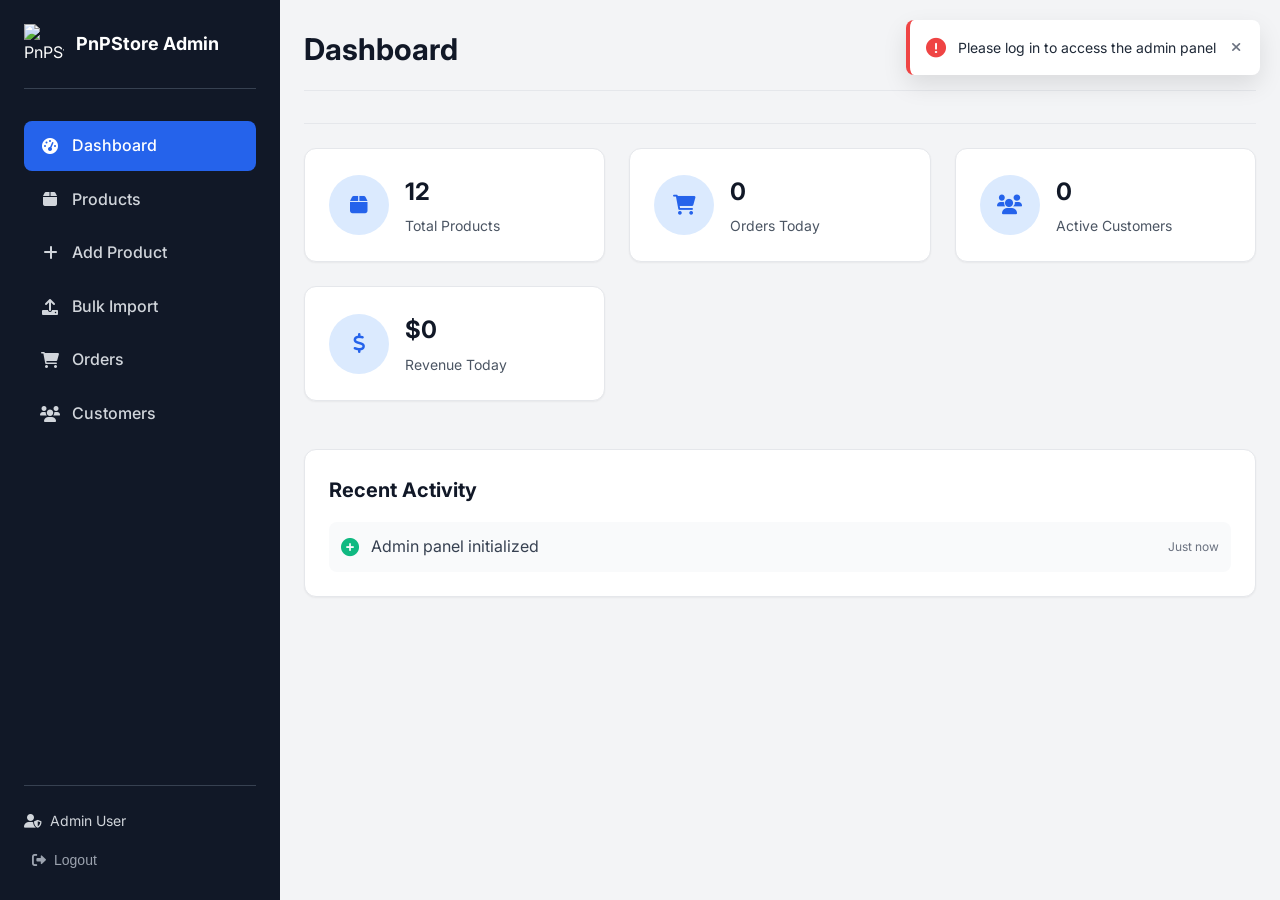
==== commit 3d0184d2: "Create complete e-commerce website with admin panel and core features Co-authored-by: yahwaabhai <ya" ====
--- a/admin.html
+++ b/admin.html
@@ -4,383 +4,341 @@
     <meta charset="UTF-8">
     <meta name="viewport" content="width=device-width, initial-scale=1.0">
     <title>Admin Panel - PnPStore</title>
-    <link rel="icon" type="image/svg+xml" href="assets/images/logo.svg">
-    <link rel="stylesheet" href="assets/css/style.css">
-    <link rel="stylesheet" href="assets/css/responsive.css">
-    <link rel="stylesheet" href="assets/css/admin.css">
+    <link rel="stylesheet" href="css/style.css">
+    <link rel="icon" type="image/x-icon" href="images/favicon.ico">
     <link href="https://fonts.googleapis.com/css2?family=Inter:wght@300;400;500;600;700&display=swap" rel="stylesheet">
+    <link rel="stylesheet" href="https://cdnjs.cloudflare.com/ajax/libs/font-awesome/6.0.0/css/all.min.css">
 </head>
 <body class="admin-body">
-    <!-- Admin Login Screen -->
-    <div id="adminLoginScreen" class="admin-login-screen">
-        <div class="admin-login-container">
-            <div class="admin-login-header">
-                <img src="assets/images/logo.svg" alt="PnPStore" class="logo">
-                <h1>PnPStore Admin</h1>
-                <p>Access the admin panel</p>
+    <div class="admin-container">
+        <!-- Admin Sidebar -->
+        <aside class="admin-sidebar">
+            <div class="admin-logo">
+                <img src="images/logo.png" alt="PnPStore" class="logo-img">
+                <span class="logo-text">PnPStore Admin</span>
             </div>
-            <form id="adminLoginForm" class="admin-login-form">
-                <div class="form-group">
-                    <label for="adminEmail">Admin Email</label>
-                    <input type="email" id="adminEmail" required>
-                </div>
-                <div class="form-group">
-                    <label for="adminPassword">Admin Password</label>
-                    <input type="password" id="adminPassword" required>
-                </div>
-                <button type="submit" class="btn btn-primary btn-full">Login to Admin Panel</button>
-            </form>
-            <div class="admin-login-footer">
-                <a href="index.html">← Back to Store</a>
+
+            <nav class="admin-nav">
+                <a href="#dashboard" class="admin-nav-item active" onclick="showAdminSection('dashboard')">
+                    <i class="fas fa-tachometer-alt"></i>
+                    Dashboard
+                </a>
+                <a href="#products" class="admin-nav-item" onclick="showAdminSection('products')">
+                    <i class="fas fa-box"></i>
+                    Products
+                </a>
+                <a href="#add-product" class="admin-nav-item" onclick="showAdminSection('add-product')">
+                    <i class="fas fa-plus"></i>
+                    Add Product
+                </a>
+                <a href="#bulk-import" class="admin-nav-item" onclick="showAdminSection('bulk-import')">
+                    <i class="fas fa-upload"></i>
+                    Bulk Import
+                </a>
+                <a href="#orders" class="admin-nav-item" onclick="showAlert('Orders management coming soon!')">
+                    <i class="fas fa-shopping-cart"></i>
+                    Orders
+                </a>
+                <a href="#customers" class="admin-nav-item" onclick="showAlert('Customer management coming soon!')">
+                    <i class="fas fa-users"></i>
+                    Customers
+                </a>
+            </nav>
+
+            <div class="admin-user">
+                <div class="admin-user-info">
+                    <i class="fas fa-user-shield"></i>
+                    <span>Admin User</span>
+                </div>
+                <button onclick="logout()" class="admin-logout">
+                    <i class="fas fa-sign-out-alt"></i>
+                    Logout
+                </button>
             </div>
-        </div>
-    </div>
-
-    <!-- Admin Dashboard -->
-    <div id="adminDashboard" class="admin-dashboard" style="display: none;">
-        <!-- Admin Header -->
-        <header class="admin-header">
-            <div class="admin-header-content">
-                <div class="admin-logo">
-                    <img src="assets/images/logo.svg" alt="PnPStore" class="logo">
-                    <span class="logo-text">PnPStore Admin</span>
-                </div>
-                <div class="admin-nav">
-                    <button class="admin-nav-btn active" data-tab="dashboard">Dashboard</button>
-                    <button class="admin-nav-btn" data-tab="products">Products</button>
-                    <button class="admin-nav-btn" data-tab="orders">Orders</button>
-                    <button class="admin-nav-btn" data-tab="users">Users</button>
-                </div>
+        </aside>
+
+        <!-- Admin Main Content -->
+        <main class="admin-main">
+            <div class="admin-header">
+                <h1 id="admin-page-title">Dashboard</h1>
                 <div class="admin-actions">
-                    <span class="admin-user" id="adminUser">Admin</span>
-                    <button class="btn btn-outline" id="logoutBtn">Logout</button>
+                    <a href="index.html" class="view-store-btn">
+                        <i class="fas fa-store"></i>
+                        View Store
+                    </a>
                 </div>
             </div>
-        </header>
-
-        <!-- Admin Content -->
-        <main class="admin-main">
-            <!-- Dashboard Tab -->
-            <div class="admin-tab active" id="dashboard">
-                <div class="admin-container">
-                    <h1 class="admin-title">Dashboard</h1>
-                    
-                    <!-- Stats Cards -->
-                    <div class="stats-grid">
-                        <div class="stat-card">
-                            <div class="stat-icon">
-                                <svg width="24" height="24" viewBox="0 0 24 24" fill="none" stroke="currentColor" stroke-width="2">
-                                    <path d="M16 4h2a2 2 0 0 1 2 2v14a2 2 0 0 1-2 2H6a2 2 0 0 1-2-2V6a2 2 0 0 1 2-2h2"></path>
-                                    <rect x="8" y="2" width="8" height="4" rx="1" ry="1"></rect>
-                                </svg>
-                            </div>
-                            <div class="stat-content">
-                                <h3>Total Products</h3>
-                                <p class="stat-number" id="totalProducts">0</p>
-                            </div>
-                        </div>
-
-                        <div class="stat-card">
-                            <div class="stat-icon">
-                                <svg width="24" height="24" viewBox="0 0 24 24" fill="none" stroke="currentColor" stroke-width="2">
-                                    <path d="M9 11H1l8-8 8 8h-8v8z"></path>
-                                </svg>
-                            </div>
-                            <div class="stat-content">
-                                <h3>Total Orders</h3>
-                                <p class="stat-number" id="totalOrders">0</p>
-                            </div>
-                        </div>
-
-                        <div class="stat-card">
-                            <div class="stat-icon">
-                                <svg width="24" height="24" viewBox="0 0 24 24" fill="none" stroke="currentColor" stroke-width="2">
-                                    <path d="M17 21v-2a4 4 0 0 0-4-4H5a4 4 0 0 0-4 4v2"></path>
-                                    <circle cx="9" cy="7" r="4"></circle>
-                                    <path d="M23 21v-2a4 4 0 0 0-3-3.87"></path>
-                                    <path d="M16 3.13a4 4 0 0 1 0 7.75"></path>
-                                </svg>
-                            </div>
-                            <div class="stat-content">
-                                <h3>Total Users</h3>
-                                <p class="stat-number" id="totalUsers">0</p>
-                            </div>
-                        </div>
-
-                        <div class="stat-card">
-                            <div class="stat-icon">
-                                <svg width="24" height="24" viewBox="0 0 24 24" fill="none" stroke="currentColor" stroke-width="2">
-                                    <line x1="12" y1="1" x2="12" y2="23"></line>
-                                    <path d="M17 5H9.5a3.5 3.5 0 0 0 0 7h5a3.5 3.5 0 0 1 0 7H6"></path>
-                                </svg>
-                            </div>
-                            <div class="stat-content">
-                                <h3>Total Revenue</h3>
-                                <p class="stat-number" id="totalRevenue">$0.00</p>
-                            </div>
-                        </div>
-                    </div>
-
-                    <!-- Recent Activity -->
-                    <div class="admin-section">
-                        <h2>Recent Activity</h2>
-                        <div class="activity-list" id="recentActivity">
-                            <!-- Activity items will be loaded here -->
-                        </div>
-                    </div>
-                </div>
-            </div>
-
-            <!-- Products Tab -->
-            <div class="admin-tab" id="products">
-                <div class="admin-container">
-                    <div class="admin-header-row">
-                        <h1 class="admin-title">Product Management</h1>
-                        <button class="btn btn-primary" id="addProductBtn">Add New Product</button>
-                    </div>
-
-                    <!-- Product Actions -->
-                    <div class="product-actions">
-                        <div class="search-container">
-                            <input type="text" id="productSearch" placeholder="Search products..." class="search-input">
-                            <button class="search-btn">
-                                <svg width="20" height="20" viewBox="0 0 24 24" fill="none" stroke="currentColor" stroke-width="2">
-                                    <circle cx="11" cy="11" r="8"></circle>
-                                    <path d="m21 21-4.35-4.35"></path>
-                                </svg>
+
+            <!-- Dashboard Section -->
+            <section id="dashboard-section" class="admin-section active">
+                <div class="dashboard-stats">
+                    <div class="stat-card">
+                        <div class="stat-icon">
+                            <i class="fas fa-box"></i>
+                        </div>
+                        <div class="stat-info">
+                            <h3 id="total-products">0</h3>
+                            <p>Total Products</p>
+                        </div>
+                    </div>
+                    <div class="stat-card">
+                        <div class="stat-icon">
+                            <i class="fas fa-shopping-cart"></i>
+                        </div>
+                        <div class="stat-info">
+                            <h3>0</h3>
+                            <p>Orders Today</p>
+                        </div>
+                    </div>
+                    <div class="stat-card">
+                        <div class="stat-icon">
+                            <i class="fas fa-users"></i>
+                        </div>
+                        <div class="stat-info">
+                            <h3>0</h3>
+                            <p>Active Customers</p>
+                        </div>
+                    </div>
+                    <div class="stat-card">
+                        <div class="stat-icon">
+                            <i class="fas fa-dollar-sign"></i>
+                        </div>
+                        <div class="stat-info">
+                            <h3>$0</h3>
+                            <p>Revenue Today</p>
+                        </div>
+                    </div>
+                </div>
+
+                <div class="recent-activity">
+                    <h2>Recent Activity</h2>
+                    <div class="activity-list">
+                        <div class="activity-item">
+                            <i class="fas fa-plus-circle"></i>
+                            <span>Admin panel initialized</span>
+                            <small>Just now</small>
+                        </div>
+                    </div>
+                </div>
+            </section>
+
+            <!-- Products Section -->
+            <section id="products-section" class="admin-section">
+                <div class="section-header">
+                    <h2>Manage Products</h2>
+                    <button class="btn btn-primary" onclick="showAdminSection('add-product')">
+                        <i class="fas fa-plus"></i>
+                        Add New Product
+                    </button>
+                </div>
+
+                <div class="products-table-container">
+                    <table class="admin-table">
+                        <thead>
+                            <tr>
+                                <th>Image</th>
+                                <th>Name</th>
+                                <th>SKU</th>
+                                <th>Category</th>
+                                <th>Price</th>
+                                <th>Actions</th>
+                            </tr>
+                        </thead>
+                        <tbody id="admin-products-table">
+                            <!-- Products will be loaded dynamically -->
+                        </tbody>
+                    </table>
+                </div>
+            </section>
+
+            <!-- Add Product Section -->
+            <section id="add-product-section" class="admin-section">
+                <div class="section-header">
+                    <h2>Add New Product</h2>
+                </div>
+
+                <form id="add-product-form" onsubmit="addProduct(event)" class="product-form">
+                    <div class="form-row">
+                        <div class="form-group">
+                            <label for="product-title">Product Title *</label>
+                            <input type="text" id="product-title" name="title" required>
+                        </div>
+                        <div class="form-group">
+                            <label for="product-sku">SKU *</label>
+                            <input type="text" id="product-sku" name="sku" required>
+                        </div>
+                    </div>
+
+                    <div class="form-row">
+                        <div class="form-group">
+                            <label for="product-barcode">Barcode</label>
+                            <input type="text" id="product-barcode" name="barcode">
+                        </div>
+                        <div class="form-group">
+                            <label for="product-category">Category *</label>
+                            <select id="product-category" name="category" required>
+                                <option value="">Select Category</option>
+                                <option value="electronics">Electronics</option>
+                                <option value="fashion">Fashion</option>
+                                <option value="home">Home & Garden</option>
+                            </select>
+                        </div>
+                    </div>
+
+                    <div class="form-group">
+                        <label for="product-description">Description *</label>
+                        <textarea id="product-description" name="description" rows="4" required></textarea>
+                    </div>
+
+                    <div class="form-row">
+                        <div class="form-group">
+                            <label for="product-price">Price ($) *</label>
+                            <input type="number" id="product-price" name="price" step="0.01" min="0" required>
+                        </div>
+                        <div class="form-group">
+                            <label for="product-image">Image URL *</label>
+                            <input type="url" id="product-image" name="image" required placeholder="https://example.com/image.jpg">
+                        </div>
+                    </div>
+
+                    <div class="form-actions">
+                        <button type="submit" class="btn btn-primary">
+                            <i class="fas fa-save"></i>
+                            Add Product
+                        </button>
+                        <button type="reset" class="btn btn-secondary">
+                            <i class="fas fa-undo"></i>
+                            Reset Form
+                        </button>
+                    </div>
+                </form>
+            </section>
+
+            <!-- Bulk Import Section -->
+            <section id="bulk-import-section" class="admin-section">
+                <div class="section-header">
+                    <h2>Bulk Import Products</h2>
+                </div>
+
+                <div class="import-options">
+                    <div class="import-card">
+                        <h3>CSV Import</h3>
+                        <p>Upload a CSV file with product data</p>
+                        <div class="file-upload">
+                            <input type="file" id="csv-file" accept=".csv" onchange="handleCSVUpload(event)">
+                            <label for="csv-file" class="file-upload-label">
+                                <i class="fas fa-cloud-upload-alt"></i>
+                                Choose CSV File
+                            </label>
+                        </div>
+                        <div class="csv-format">
+                            <h4>Required CSV Format:</h4>
+                            <code>title,sku,barcode,category,description,price,image</code>
+                        </div>
+                    </div>
+
+                    <div class="import-card">
+                        <h3>JSON Import</h3>
+                        <p>Upload a JSON file with product data</p>
+                        <div class="file-upload">
+                            <input type="file" id="json-file" accept=".json" onchange="handleJSONUpload(event)">
+                            <label for="json-file" class="file-upload-label">
+                                <i class="fas fa-cloud-upload-alt"></i>
+                                Choose JSON File
+                            </label>
+                        </div>
+                    </div>
+                </div>
+
+                <div class="import-preview" id="import-preview" style="display: none;">
+                    <h3>Import Preview</h3>
+                    <div id="preview-content"></div>
+                    <div class="import-actions">
+                        <button class="btn btn-primary" onclick="confirmImport()">
+                            <i class="fas fa-check"></i>
+                            Confirm Import
+                        </button>
+                        <button class="btn btn-secondary" onclick="cancelImport()">
+                            <i class="fas fa-times"></i>
+                            Cancel
+                        </button>
+                    </div>
+                </div>
+            </section>
+
+            <!-- Edit Product Modal -->
+            <div id="edit-product-modal" class="modal">
+                <div class="modal-content">
+                    <div class="modal-header">
+                        <h2>Edit Product</h2>
+                        <button class="modal-close" onclick="closeEditModal()">&times;</button>
+                    </div>
+                    <form id="edit-product-form" onsubmit="updateProduct(event)" class="product-form">
+                        <input type="hidden" id="edit-product-id" name="id">
+                        
+                        <div class="form-row">
+                            <div class="form-group">
+                                <label for="edit-product-title">Product Title *</label>
+                                <input type="text" id="edit-product-title" name="title" required>
+                            </div>
+                            <div class="form-group">
+                                <label for="edit-product-sku">SKU *</label>
+                                <input type="text" id="edit-product-sku" name="sku" required>
+                            </div>
+                        </div>
+
+                        <div class="form-row">
+                            <div class="form-group">
+                                <label for="edit-product-barcode">Barcode</label>
+                                <input type="text" id="edit-product-barcode" name="barcode">
+                            </div>
+                            <div class="form-group">
+                                <label for="edit-product-category">Category *</label>
+                                <select id="edit-product-category" name="category" required>
+                                    <option value="">Select Category</option>
+                                    <option value="electronics">Electronics</option>
+                                    <option value="fashion">Fashion</option>
+                                    <option value="home">Home & Garden</option>
+                                </select>
+                            </div>
+                        </div>
+
+                        <div class="form-group">
+                            <label for="edit-product-description">Description *</label>
+                            <textarea id="edit-product-description" name="description" rows="4" required></textarea>
+                        </div>
+
+                        <div class="form-row">
+                            <div class="form-group">
+                                <label for="edit-product-price">Price ($) *</label>
+                                <input type="number" id="edit-product-price" name="price" step="0.01" min="0" required>
+                            </div>
+                            <div class="form-group">
+                                <label for="edit-product-image">Image URL *</label>
+                                <input type="url" id="edit-product-image" name="image" required>
+                            </div>
+                        </div>
+
+                        <div class="form-actions">
+                            <button type="submit" class="btn btn-primary">
+                                <i class="fas fa-save"></i>
+                                Update Product
                             </button>
-                        </div>
-                        <div class="bulk-actions">
-                            <button class="btn btn-outline" id="bulkImportBtn">Bulk Import</button>
-                            <button class="btn btn-outline" id="exportProductsBtn">Export</button>
-                        </div>
-                    </div>
-
-                    <!-- Products Table -->
-                    <div class="table-container">
-                        <table class="admin-table" id="productsTable">
-                            <thead>
-                                <tr>
-                                    <th><input type="checkbox" id="selectAll"></th>
-                                    <th>Image</th>
-                                    <th>Title</th>
-                                    <th>SKU</th>
-                                    <th>Category</th>
-                                    <th>Price</th>
-                                    <th>Stock</th>
-                                    <th>Actions</th>
-                                </tr>
-                            </thead>
-                            <tbody id="productsTableBody">
-                                <!-- Products will be loaded here -->
-                            </tbody>
-                        </table>
-                    </div>
-                </div>
-            </div>
-
-            <!-- Orders Tab -->
-            <div class="admin-tab" id="orders">
-                <div class="admin-container">
-                    <h1 class="admin-title">Order Management</h1>
-                    
-                    <div class="table-container">
-                        <table class="admin-table" id="ordersTable">
-                            <thead>
-                                <tr>
-                                    <th>Order ID</th>
-                                    <th>Customer</th>
-                                    <th>Date</th>
-                                    <th>Status</th>
-                                    <th>Total</th>
-                                    <th>Actions</th>
-                                </tr>
-                            </thead>
-                            <tbody id="ordersTableBody">
-                                <!-- Orders will be loaded here -->
-                            </tbody>
-                        </table>
-                    </div>
-                </div>
-            </div>
-
-            <!-- Users Tab -->
-            <div class="admin-tab" id="users">
-                <div class="admin-container">
-                    <h1 class="admin-title">User Management</h1>
-                    
-                    <div class="table-container">
-                        <table class="admin-table" id="usersTable">
-                            <thead>
-                                <tr>
-                                    <th>Name</th>
-                                    <th>Email</th>
-                                    <th>Role</th>
-                                    <th>Joined</th>
-                                    <th>Status</th>
-                                    <th>Actions</th>
-                                </tr>
-                            </thead>
-                            <tbody id="usersTableBody">
-                                <!-- Users will be loaded here -->
-                            </tbody>
-                        </table>
-                    </div>
+                            <button type="button" class="btn btn-secondary" onclick="closeEditModal()">
+                                <i class="fas fa-times"></i>
+                                Cancel
+                            </button>
+                        </div>
+                    </form>
                 </div>
             </div>
         </main>
     </div>
 
-    <!-- Add Product Modal -->
-    <div id="addProductModal" class="modal">
-        <div class="modal-content large">
-            <span class="close">&times;</span>
-            <h2>Add New Product</h2>
-            <form id="addProductForm" class="admin-form">
-                <div class="form-row">
-                    <div class="form-group">
-                        <label for="productTitle">Product Title</label>
-                        <input type="text" id="productTitle" required>
-                    </div>
-                    <div class="form-group">
-                        <label for="productSKU">SKU</label>
-                        <input type="text" id="productSKU" required>
-                    </div>
-                </div>
-
-                <div class="form-row">
-                    <div class="form-group">
-                        <label for="productBarcode">Barcode</label>
-                        <input type="text" id="productBarcode">
-                    </div>
-                    <div class="form-group">
-                        <label for="productCategory">Category</label>
-                        <select id="productCategory" required>
-                            <option value="">Select Category</option>
-                            <option value="electronics">Electronics</option>
-                            <option value="fashion">Fashion</option>
-                            <option value="home">Home & Living</option>
-                            <option value="sports">Sports & Outdoors</option>
-                        </select>
-                    </div>
-                </div>
-
-                <div class="form-row">
-                    <div class="form-group">
-                        <label for="productPrice">Price ($)</label>
-                        <input type="number" id="productPrice" step="0.01" required>
-                    </div>
-                    <div class="form-group">
-                        <label for="productStock">Stock Quantity</label>
-                        <input type="number" id="productStock" required>
-                    </div>
-                </div>
-
-                <div class="form-group">
-                    <label for="productImage">Product Image URL</label>
-                    <input type="url" id="productImage" placeholder="https://example.com/image.jpg">
-                </div>
-
-                <div class="form-group">
-                    <label for="productDescription">Description</label>
-                    <textarea id="productDescription" rows="4" required></textarea>
-                </div>
-
-                <div class="form-actions">
-                    <button type="button" class="btn btn-outline" id="cancelAddProduct">Cancel</button>
-                    <button type="submit" class="btn btn-primary">Add Product</button>
-                </div>
-            </form>
-        </div>
-    </div>
-
-    <!-- Bulk Import Modal -->
-    <div id="bulkImportModal" class="modal">
-        <div class="modal-content large">
-            <span class="close">&times;</span>
-            <h2>Bulk Import Products</h2>
-            <div class="import-options">
-                <div class="import-option">
-                    <h3>Upload JSON File</h3>
-                    <p>Upload a JSON file with product data</p>
-                    <input type="file" id="jsonFile" accept=".json">
-                    <button class="btn btn-primary" id="uploadJsonBtn">Upload JSON</button>
-                </div>
-                
-                <div class="import-option">
-                    <h3>Paste JSON Data</h3>
-                    <p>Paste JSON data directly</p>
-                    <textarea id="jsonData" rows="10" placeholder='[{"title": "Product Name", "sku": "SKU123", "price": 99.99, "category": "electronics"}]'></textarea>
-                    <button class="btn btn-primary" id="importJsonBtn">Import Data</button>
-                </div>
-            </div>
-        </div>
-    </div>
-
-    <!-- Edit Product Modal -->
-    <div id="editProductModal" class="modal">
-        <div class="modal-content large">
-            <span class="close">&times;</span>
-            <h2>Edit Product</h2>
-            <form id="editProductForm" class="admin-form">
-                <input type="hidden" id="editProductId">
-                <div class="form-row">
-                    <div class="form-group">
-                        <label for="editProductTitle">Product Title</label>
-                        <input type="text" id="editProductTitle" required>
-                    </div>
-                    <div class="form-group">
-                        <label for="editProductSKU">SKU</label>
-                        <input type="text" id="editProductSKU" required>
-                    </div>
-                </div>
-
-                <div class="form-row">
-                    <div class="form-group">
-                        <label for="editProductBarcode">Barcode</label>
-                        <input type="text" id="editProductBarcode">
-                    </div>
-                    <div class="form-group">
-                        <label for="editProductCategory">Category</label>
-                        <select id="editProductCategory" required>
-                            <option value="">Select Category</option>
-                            <option value="electronics">Electronics</option>
-                            <option value="fashion">Fashion</option>
-                            <option value="home">Home & Living</option>
-                            <option value="sports">Sports & Outdoors</option>
-                        </select>
-                    </div>
-                </div>
-
-                <div class="form-row">
-                    <div class="form-group">
-                        <label for="editProductPrice">Price ($)</label>
-                        <input type="number" id="editProductPrice" step="0.01" required>
-                    </div>
-                    <div class="form-group">
-                        <label for="editProductStock">Stock Quantity</label>
-                        <input type="number" id="editProductStock" required>
-                    </div>
-                </div>
-
-                <div class="form-group">
-                    <label for="editProductImage">Product Image URL</label>
-                    <input type="url" id="editProductImage">
-                </div>
-
-                <div class="form-group">
-                    <label for="editProductDescription">Description</label>
-                    <textarea id="editProductDescription" rows="4" required></textarea>
-                </div>
-
-                <div class="form-actions">
-                    <button type="button" class="btn btn-outline" id="cancelEditProduct">Cancel</button>
-                    <button type="submit" class="btn btn-primary">Update Product</button>
-                </div>
-            </form>
-        </div>
-    </div>
-
-    <script src="assets/js/admin.js"></script>
+    <script src="js/products.js"></script>
+    <script src="js/cart.js"></script>
+    <script src="js/auth.js"></script>
+    <script src="js/admin.js"></script>
+    <script src="js/main.js"></script>
 </body>
 </html>
--- a/css/style.css
+++ b/css/style.css
@@ -0,0 +1,2637 @@
+/* ===== CSS RESET & GLOBAL STYLES ===== */
+* {
+    margin: 0;
+    padding: 0;
+    box-sizing: border-box;
+}
+
+:root {
+    /* Primary Colors */
+    --primary-color: #2563eb;
+    --primary-hover: #1d4ed8;
+    --primary-light: #dbeafe;
+    --primary-dark: #1e40af;
+    
+    /* Secondary Colors */
+    --secondary-color: #64748b;
+    --secondary-light: #f1f5f9;
+    --secondary-dark: #334155;
+    
+    /* Accent Colors */
+    --accent-color: #10b981;
+    --accent-hover: #059669;
+    --warning-color: #f59e0b;
+    --error-color: #ef4444;
+    --success-color: #22c55e;
+    
+    /* Neutral Colors */
+    --white: #ffffff;
+    --gray-50: #f9fafb;
+    --gray-100: #f3f4f6;
+    --gray-200: #e5e7eb;
+    --gray-300: #d1d5db;
+    --gray-400: #9ca3af;
+    --gray-500: #6b7280;
+    --gray-600: #4b5563;
+    --gray-700: #374151;
+    --gray-800: #1f2937;
+    --gray-900: #111827;
+    --black: #000000;
+    
+    /* Typography */
+    --font-family: 'Inter', -apple-system, BlinkMacSystemFont, 'Segoe UI', Roboto, sans-serif;
+    --font-size-xs: 0.75rem;
+    --font-size-sm: 0.875rem;
+    --font-size-base: 1rem;
+    --font-size-lg: 1.125rem;
+    --font-size-xl: 1.25rem;
+    --font-size-2xl: 1.5rem;
+    --font-size-3xl: 1.875rem;
+    --font-size-4xl: 2.25rem;
+    
+    /* Spacing */
+    --spacing-1: 0.25rem;
+    --spacing-2: 0.5rem;
+    --spacing-3: 0.75rem;
+    --spacing-4: 1rem;
+    --spacing-5: 1.25rem;
+    --spacing-6: 1.5rem;
+    --spacing-8: 2rem;
+    --spacing-10: 2.5rem;
+    --spacing-12: 3rem;
+    --spacing-16: 4rem;
+    --spacing-20: 5rem;
+    
+    /* Border Radius */
+    --radius-sm: 0.25rem;
+    --radius-md: 0.375rem;
+    --radius-lg: 0.5rem;
+    --radius-xl: 0.75rem;
+    --radius-2xl: 1rem;
+    --radius-full: 9999px;
+    
+    /* Shadows */
+    --shadow-sm: 0 1px 2px 0 rgba(0, 0, 0, 0.05);
+    --shadow-md: 0 4px 6px -1px rgba(0, 0, 0, 0.1), 0 2px 4px -1px rgba(0, 0, 0, 0.06);
+    --shadow-lg: 0 10px 15px -3px rgba(0, 0, 0, 0.1), 0 4px 6px -2px rgba(0, 0, 0, 0.05);
+    --shadow-xl: 0 20px 25px -5px rgba(0, 0, 0, 0.1), 0 10px 10px -5px rgba(0, 0, 0, 0.04);
+    
+    /* Transitions */
+    --transition-fast: 0.15s ease-in-out;
+    --transition-normal: 0.3s ease-in-out;
+    --transition-slow: 0.5s ease-in-out;
+}
+
+html {
+    font-size: 16px;
+    line-height: 1.6;
+    scroll-behavior: smooth;
+}
+
+body {
+    font-family: var(--font-family);
+    color: var(--gray-800);
+    background-color: var(--white);
+    line-height: 1.6;
+    -webkit-font-smoothing: antialiased;
+    -moz-osx-font-smoothing: grayscale;
+}
+
+/* ===== UTILITY CLASSES ===== */
+.container {
+    max-width: 1200px;
+    margin: 0 auto;
+    padding: 0 var(--spacing-4);
+}
+
+.text-center {
+    text-align: center;
+}
+
+.text-left {
+    text-align: left;
+}
+
+.text-right {
+    text-align: right;
+}
+
+.hidden {
+    display: none !important;
+}
+
+.visible {
+    display: block !important;
+}
+
+.sr-only {
+    position: absolute;
+    width: 1px;
+    height: 1px;
+    padding: 0;
+    margin: -1px;
+    overflow: hidden;
+    clip: rect(0, 0, 0, 0);
+    white-space: nowrap;
+    border: 0;
+}
+
+/* ===== HEADER STYLES ===== */
+.header {
+    background-color: var(--white);
+    box-shadow: var(--shadow-sm);
+    position: sticky;
+    top: 0;
+    z-index: 1000;
+    border-bottom: 1px solid var(--gray-200);
+}
+
+.nav-wrapper {
+    display: flex;
+    align-items: center;
+    justify-content: space-between;
+    padding: var(--spacing-4) 0;
+    gap: var(--spacing-6);
+}
+
+.logo {
+    display: flex;
+    align-items: center;
+    gap: var(--spacing-3);
+    text-decoration: none;
+    color: var(--gray-800);
+}
+
+.logo-img {
+    width: 40px;
+    height: 40px;
+    object-fit: contain;
+}
+
+.logo-text {
+    font-size: var(--font-size-xl);
+    font-weight: 700;
+    color: var(--primary-color);
+}
+
+.nav-menu {
+    display: flex;
+    align-items: center;
+    gap: var(--spacing-8);
+}
+
+.nav-link {
+    text-decoration: none;
+    color: var(--gray-600);
+    font-weight: 500;
+    font-size: var(--font-size-base);
+    transition: color var(--transition-fast);
+    position: relative;
+}
+
+.nav-link:hover,
+.nav-link.active {
+    color: var(--primary-color);
+}
+
+.nav-link.active::after {
+    content: '';
+    position: absolute;
+    bottom: -8px;
+    left: 0;
+    right: 0;
+    height: 2px;
+    background-color: var(--primary-color);
+    border-radius: var(--radius-full);
+}
+
+.nav-actions {
+    display: flex;
+    align-items: center;
+    gap: var(--spacing-4);
+}
+
+.search-box {
+    display: flex;
+    align-items: center;
+    background-color: var(--gray-100);
+    border-radius: var(--radius-full);
+    padding: var(--spacing-2) var(--spacing-4);
+    transition: all var(--transition-fast);
+}
+
+.search-box:focus-within {
+    background-color: var(--white);
+    box-shadow: var(--shadow-md);
+    border: 1px solid var(--primary-color);
+}
+
+.search-box input {
+    border: none;
+    background: transparent;
+    outline: none;
+    padding: var(--spacing-1) var(--spacing-2);
+    font-size: var(--font-size-sm);
+    color: var(--gray-700);
+    width: 200px;
+}
+
+.search-box button {
+    background: none;
+    border: none;
+    color: var(--gray-500);
+    cursor: pointer;
+    padding: var(--spacing-1);
+    transition: color var(--transition-fast);
+}
+
+.search-box button:hover {
+    color: var(--primary-color);
+}
+
+.auth-links {
+    display: flex;
+    align-items: center;
+    gap: var(--spacing-3);
+}
+
+.auth-link {
+    text-decoration: none;
+    color: var(--gray-600);
+    font-weight: 500;
+    font-size: var(--font-size-sm);
+    padding: var(--spacing-2) var(--spacing-4);
+    border-radius: var(--radius-md);
+    transition: all var(--transition-fast);
+}
+
+.auth-link:hover {
+    color: var(--primary-color);
+    background-color: var(--primary-light);
+}
+
+.user-welcome {
+    display: flex;
+    align-items: center;
+    gap: var(--spacing-2);
+    font-size: var(--font-size-sm);
+    color: var(--gray-700);
+}
+
+.logout-btn {
+    background: none;
+    border: none;
+    color: var(--gray-500);
+    cursor: pointer;
+    font-size: var(--font-size-xs);
+    padding: var(--spacing-1) var(--spacing-2);
+    border-radius: var(--radius-sm);
+    transition: all var(--transition-fast);
+}
+
+.logout-btn:hover {
+    color: var(--error-color);
+    background-color: var(--gray-100);
+}
+
+.cart-link {
+    position: relative;
+    text-decoration: none;
+    color: var(--gray-600);
+    padding: var(--spacing-2);
+    border-radius: var(--radius-md);
+    transition: all var(--transition-fast);
+}
+
+.cart-link:hover {
+    color: var(--primary-color);
+    background-color: var(--primary-light);
+}
+
+.cart-link.active {
+    color: var(--primary-color);
+    background-color: var(--primary-light);
+}
+
+.cart-count {
+    position: absolute;
+    top: -2px;
+    right: -2px;
+    background-color: var(--error-color);
+    color: var(--white);
+    font-size: var(--font-size-xs);
+    font-weight: 600;
+    padding: 2px 6px;
+    border-radius: var(--radius-full);
+    min-width: 18px;
+    text-align: center;
+}
+
+.mobile-menu-btn {
+    display: none;
+    background: none;
+    border: none;
+    color: var(--gray-600);
+    font-size: var(--font-size-lg);
+    cursor: pointer;
+    padding: var(--spacing-2);
+}
+
+/* ===== HERO SECTION ===== */
+.hero {
+    background: linear-gradient(135deg, var(--primary-light) 0%, var(--white) 100%);
+    padding: var(--spacing-20) 0;
+    overflow: hidden;
+}
+
+.hero .container {
+    display: grid;
+    grid-template-columns: 1fr 1fr;
+    gap: var(--spacing-12);
+    align-items: center;
+}
+
+.hero-content h1 {
+    font-size: var(--font-size-4xl);
+    font-weight: 700;
+    color: var(--gray-900);
+    margin-bottom: var(--spacing-4);
+    line-height: 1.2;
+}
+
+.hero-subtitle {
+    font-size: var(--font-size-lg);
+    color: var(--gray-600);
+    margin-bottom: var(--spacing-8);
+    line-height: 1.6;
+}
+
+.hero-image img {
+    width: 100%;
+    height: auto;
+    border-radius: var(--radius-2xl);
+    box-shadow: var(--shadow-xl);
+}
+
+/* ===== BUTTONS ===== */
+.cta-button,
+.btn {
+    display: inline-flex;
+    align-items: center;
+    justify-content: center;
+    gap: var(--spacing-2);
+    padding: var(--spacing-3) var(--spacing-6);
+    font-size: var(--font-size-base);
+    font-weight: 600;
+    text-decoration: none;
+    border-radius: var(--radius-lg);
+    border: none;
+    cursor: pointer;
+    transition: all var(--transition-fast);
+    white-space: nowrap;
+}
+
+.cta-button,
+.btn-primary {
+    background-color: var(--primary-color);
+    color: var(--white);
+}
+
+.cta-button:hover,
+.btn-primary:hover {
+    background-color: var(--primary-hover);
+    transform: translateY(-1px);
+    box-shadow: var(--shadow-md);
+}
+
+.btn-secondary {
+    background-color: var(--gray-200);
+    color: var(--gray-700);
+}
+
+.btn-secondary:hover {
+    background-color: var(--gray-300);
+    color: var(--gray-800);
+}
+
+.btn-outline {
+    background-color: transparent;
+    color: var(--primary-color);
+    border: 2px solid var(--primary-color);
+}
+
+.btn-outline:hover {
+    background-color: var(--primary-color);
+    color: var(--white);
+}
+
+.view-all-btn {
+    display: inline-flex;
+    align-items: center;
+    gap: var(--spacing-2);
+    padding: var(--spacing-3) var(--spacing-6);
+    background-color: var(--gray-100);
+    color: var(--gray-700);
+    text-decoration: none;
+    border-radius: var(--radius-lg);
+    font-weight: 500;
+    transition: all var(--transition-fast);
+}
+
+.view-all-btn:hover {
+    background-color: var(--primary-color);
+    color: var(--white);
+    transform: translateY(-1px);
+}
+
+/* ===== SECTIONS ===== */
+.section-title {
+    font-size: var(--font-size-3xl);
+    font-weight: 700;
+    color: var(--gray-900);
+    text-align: center;
+    margin-bottom: var(--spacing-12);
+}
+
+.page-header {
+    text-align: center;
+    padding: var(--spacing-12) 0;
+    background-color: var(--gray-50);
+    margin-bottom: var(--spacing-12);
+}
+
+.page-header h1 {
+    font-size: var(--font-size-3xl);
+    font-weight: 700;
+    color: var(--gray-900);
+    margin-bottom: var(--spacing-3);
+}
+
+.page-header p {
+    font-size: var(--font-size-lg);
+    color: var(--gray-600);
+}
+
+/* ===== CATEGORIES SECTION ===== */
+.categories {
+    padding: var(--spacing-20) 0;
+    background-color: var(--gray-50);
+}
+
+.categories-grid {
+    display: grid;
+    grid-template-columns: repeat(auto-fit, minmax(250px, 1fr));
+    gap: var(--spacing-8);
+}
+
+.category-card {
+    background-color: var(--white);
+    padding: var(--spacing-8);
+    border-radius: var(--radius-xl);
+    text-align: center;
+    box-shadow: var(--shadow-sm);
+    transition: all var(--transition-normal);
+    cursor: pointer;
+    border: 1px solid var(--gray-200);
+}
+
+.category-card:hover {
+    transform: translateY(-4px);
+    box-shadow: var(--shadow-lg);
+    border-color: var(--primary-color);
+}
+
+.category-icon {
+    width: 80px;
+    height: 80px;
+    background-color: var(--primary-light);
+    border-radius: var(--radius-full);
+    display: flex;
+    align-items: center;
+    justify-content: center;
+    margin: 0 auto var(--spacing-4);
+    transition: all var(--transition-normal);
+}
+
+.category-card:hover .category-icon {
+    background-color: var(--primary-color);
+    color: var(--white);
+}
+
+.category-icon i {
+    font-size: var(--font-size-2xl);
+    color: var(--primary-color);
+    transition: color var(--transition-normal);
+}
+
+.category-card:hover .category-icon i {
+    color: var(--white);
+}
+
+.category-card h3 {
+    font-size: var(--font-size-xl);
+    font-weight: 600;
+    color: var(--gray-900);
+    margin-bottom: var(--spacing-2);
+}
+
+.category-card p {
+    color: var(--gray-600);
+    font-size: var(--font-size-sm);
+}
+
+/* ===== PRODUCTS GRID ===== */
+.featured-products {
+    padding: var(--spacing-20) 0;
+}
+
+.products-grid {
+    display: grid;
+    grid-template-columns: repeat(auto-fill, minmax(280px, 1fr));
+    gap: var(--spacing-6);
+    margin-bottom: var(--spacing-12);
+}
+
+.product-card {
+    background-color: var(--white);
+    border-radius: var(--radius-xl);
+    overflow: hidden;
+    box-shadow: var(--shadow-sm);
+    transition: all var(--transition-normal);
+    border: 1px solid var(--gray-200);
+    position: relative;
+}
+
+.product-card:hover {
+    transform: translateY(-2px);
+    box-shadow: var(--shadow-lg);
+}
+
+.product-image {
+    position: relative;
+    overflow: hidden;
+    aspect-ratio: 4/3;
+}
+
+.product-image img {
+    width: 100%;
+    height: 100%;
+    object-fit: cover;
+    transition: transform var(--transition-normal);
+}
+
+.product-card:hover .product-image img {
+    transform: scale(1.05);
+}
+
+.product-info {
+    padding: var(--spacing-4);
+}
+
+.product-category {
+    font-size: var(--font-size-xs);
+    color: var(--gray-500);
+    text-transform: uppercase;
+    font-weight: 600;
+    letter-spacing: 0.5px;
+    margin-bottom: var(--spacing-2);
+}
+
+.product-title {
+    font-size: var(--font-size-lg);
+    font-weight: 600;
+    color: var(--gray-900);
+    margin-bottom: var(--spacing-2);
+    line-height: 1.4;
+}
+
+.product-description {
+    font-size: var(--font-size-sm);
+    color: var(--gray-600);
+    margin-bottom: var(--spacing-3);
+    line-height: 1.5;
+    display: -webkit-box;
+    -webkit-line-clamp: 2;
+    -webkit-box-orient: vertical;
+    overflow: hidden;
+}
+
+.product-price {
+    font-size: var(--font-size-xl);
+    font-weight: 700;
+    color: var(--primary-color);
+    margin-bottom: var(--spacing-4);
+}
+
+.product-actions {
+    display: flex;
+    gap: var(--spacing-2);
+}
+
+.add-to-cart-btn {
+    flex: 1;
+    background-color: var(--primary-color);
+    color: var(--white);
+    border: none;
+    padding: var(--spacing-2) var(--spacing-4);
+    border-radius: var(--radius-lg);
+    font-weight: 600;
+    cursor: pointer;
+    transition: all var(--transition-fast);
+    display: flex;
+    align-items: center;
+    justify-content: center;
+    gap: var(--spacing-2);
+}
+
+.add-to-cart-btn:hover {
+    background-color: var(--primary-hover);
+    transform: translateY(-1px);
+}
+
+.view-product-btn {
+    background-color: var(--gray-200);
+    color: var(--gray-700);
+    border: none;
+    padding: var(--spacing-2);
+    border-radius: var(--radius-lg);
+    cursor: pointer;
+    transition: all var(--transition-fast);
+}
+
+.view-product-btn:hover {
+    background-color: var(--gray-300);
+    color: var(--gray-800);
+}
+
+/* ===== FEATURES SECTION ===== */
+.features {
+    padding: var(--spacing-20) 0;
+    background-color: var(--gray-50);
+}
+
+.features-grid {
+    display: grid;
+    grid-template-columns: repeat(auto-fit, minmax(250px, 1fr));
+    gap: var(--spacing-8);
+}
+
+.feature-item {
+    text-align: center;
+    padding: var(--spacing-6);
+}
+
+.feature-icon {
+    width: 60px;
+    height: 60px;
+    background-color: var(--primary-light);
+    border-radius: var(--radius-full);
+    display: flex;
+    align-items: center;
+    justify-content: center;
+    margin: 0 auto var(--spacing-4);
+}
+
+.feature-icon i {
+    font-size: var(--font-size-xl);
+    color: var(--primary-color);
+}
+
+.feature-item h3 {
+    font-size: var(--font-size-lg);
+    font-weight: 600;
+    color: var(--gray-900);
+    margin-bottom: var(--spacing-2);
+}
+
+.feature-item p {
+    color: var(--gray-600);
+    font-size: var(--font-size-sm);
+}
+
+/* ===== FOOTER ===== */
+.footer {
+    background-color: var(--gray-900);
+    color: var(--white);
+    padding: var(--spacing-16) 0 var(--spacing-8);
+    margin-top: var(--spacing-20);
+}
+
+.footer-content {
+    display: grid;
+    grid-template-columns: repeat(auto-fit, minmax(250px, 1fr));
+    gap: var(--spacing-8);
+    margin-bottom: var(--spacing-8);
+}
+
+.footer-section h4 {
+    font-size: var(--font-size-lg);
+    font-weight: 600;
+    margin-bottom: var(--spacing-4);
+    color: var(--white);
+}
+
+.footer-logo {
+    display: flex;
+    align-items: center;
+    gap: var(--spacing-3);
+    margin-bottom: var(--spacing-4);
+}
+
+.footer-logo-img {
+    width: 32px;
+    height: 32px;
+    object-fit: contain;
+}
+
+.footer-logo-text {
+    font-size: var(--font-size-lg);
+    font-weight: 700;
+    color: var(--white);
+}
+
+.footer-section p {
+    color: var(--gray-300);
+    line-height: 1.6;
+    margin-bottom: var(--spacing-4);
+}
+
+.footer-links {
+    list-style: none;
+}
+
+.footer-links li {
+    margin-bottom: var(--spacing-2);
+}
+
+.footer-links a {
+    color: var(--gray-300);
+    text-decoration: none;
+    transition: color var(--transition-fast);
+}
+
+.footer-links a:hover {
+    color: var(--white);
+}
+
+.social-links {
+    display: flex;
+    gap: var(--spacing-3);
+}
+
+.social-links a {
+    display: flex;
+    align-items: center;
+    justify-content: center;
+    width: 40px;
+    height: 40px;
+    background-color: var(--gray-800);
+    color: var(--gray-300);
+    border-radius: var(--radius-full);
+    text-decoration: none;
+    transition: all var(--transition-fast);
+}
+
+.social-links a:hover {
+    background-color: var(--primary-color);
+    color: var(--white);
+    transform: translateY(-2px);
+}
+
+.footer-bottom {
+    border-top: 1px solid var(--gray-700);
+    padding-top: var(--spacing-6);
+    text-align: center;
+}
+
+.footer-bottom p {
+    color: var(--gray-400);
+    font-size: var(--font-size-sm);
+}
+
+/* ===== PRODUCTS PAGE ===== */
+.products-page-content {
+    display: grid;
+    grid-template-columns: 250px 1fr;
+    gap: var(--spacing-8);
+    align-items: start;
+}
+
+.filters-sidebar {
+    background-color: var(--white);
+    border-radius: var(--radius-xl);
+    padding: var(--spacing-6);
+    box-shadow: var(--shadow-sm);
+    border: 1px solid var(--gray-200);
+    position: sticky;
+    top: 100px;
+}
+
+.filter-section {
+    margin-bottom: var(--spacing-6);
+}
+
+.filter-section h3 {
+    font-size: var(--font-size-lg);
+    font-weight: 600;
+    color: var(--gray-900);
+    margin-bottom: var(--spacing-4);
+}
+
+.filter-options {
+    display: flex;
+    flex-direction: column;
+    gap: var(--spacing-2);
+}
+
+.filter-option {
+    display: flex;
+    align-items: center;
+    gap: var(--spacing-2);
+    cursor: pointer;
+    padding: var(--spacing-1);
+    border-radius: var(--radius-md);
+    transition: background-color var(--transition-fast);
+}
+
+.filter-option:hover {
+    background-color: var(--gray-50);
+}
+
+.filter-option input[type="radio"] {
+    margin: 0;
+}
+
+.filter-option span {
+    font-size: var(--font-size-sm);
+    color: var(--gray-700);
+}
+
+.filter-section select {
+    width: 100%;
+    padding: var(--spacing-2) var(--spacing-3);
+    border: 1px solid var(--gray-300);
+    border-radius: var(--radius-md);
+    background-color: var(--white);
+    font-size: var(--font-size-sm);
+    color: var(--gray-700);
+}
+
+.products-main {
+    min-width: 0;
+}
+
+.products-toolbar {
+    display: flex;
+    justify-content: space-between;
+    align-items: center;
+    margin-bottom: var(--spacing-6);
+    padding: var(--spacing-4);
+    background-color: var(--gray-50);
+    border-radius: var(--radius-lg);
+}
+
+.products-count {
+    font-size: var(--font-size-sm);
+    color: var(--gray-600);
+}
+
+.filter-toggle-mobile {
+    display: none;
+    background-color: var(--primary-color);
+    color: var(--white);
+    border: none;
+    padding: var(--spacing-2) var(--spacing-4);
+    border-radius: var(--radius-md);
+    font-size: var(--font-size-sm);
+    cursor: pointer;
+}
+
+/* ===== PRODUCT DETAIL PAGE ===== */
+.breadcrumb {
+    padding: var(--spacing-4) 0;
+    font-size: var(--font-size-sm);
+    color: var(--gray-600);
+}
+
+.breadcrumb a {
+    color: var(--gray-600);
+    text-decoration: none;
+}
+
+.breadcrumb a:hover {
+    color: var(--primary-color);
+}
+
+.breadcrumb span {
+    margin: 0 var(--spacing-2);
+}
+
+.product-detail-content {
+    display: grid;
+    grid-template-columns: 1fr 1fr;
+    gap: var(--spacing-12);
+    margin-bottom: var(--spacing-16);
+}
+
+.product-images {
+    display: flex;
+    flex-direction: column;
+    gap: var(--spacing-4);
+}
+
+.main-image {
+    aspect-ratio: 1;
+    overflow: hidden;
+    border-radius: var(--radius-xl);
+    box-shadow: var(--shadow-lg);
+}
+
+.main-image img {
+    width: 100%;
+    height: 100%;
+    object-fit: cover;
+}
+
+.image-thumbnails {
+    display: flex;
+    gap: var(--spacing-3);
+}
+
+.thumbnail {
+    width: 80px;
+    height: 80px;
+    border-radius: var(--radius-lg);
+    overflow: hidden;
+    cursor: pointer;
+    opacity: 0.7;
+    transition: opacity var(--transition-fast);
+    border: 2px solid transparent;
+}
+
+.thumbnail:hover,
+.thumbnail.active {
+    opacity: 1;
+    border-color: var(--primary-color);
+}
+
+.thumbnail img {
+    width: 100%;
+    height: 100%;
+    object-fit: cover;
+}
+
+.product-info {
+    padding: var(--spacing-4) 0;
+}
+
+.product-category {
+    font-size: var(--font-size-sm);
+    color: var(--gray-500);
+    text-transform: uppercase;
+    font-weight: 600;
+    letter-spacing: 0.5px;
+    margin-bottom: var(--spacing-2);
+}
+
+.product-title {
+    font-size: var(--font-size-3xl);
+    font-weight: 700;
+    color: var(--gray-900);
+    margin-bottom: var(--spacing-3);
+    line-height: 1.2;
+}
+
+.product-sku,
+.product-barcode {
+    font-size: var(--font-size-sm);
+    color: var(--gray-600);
+    margin-bottom: var(--spacing-2);
+}
+
+.product-price {
+    margin: var(--spacing-4) 0;
+}
+
+.price {
+    font-size: var(--font-size-3xl);
+    font-weight: 700;
+    color: var(--primary-color);
+}
+
+.product-description {
+    margin: var(--spacing-6) 0;
+}
+
+.product-description h3 {
+    font-size: var(--font-size-lg);
+    font-weight: 600;
+    color: var(--gray-900);
+    margin-bottom: var(--spacing-3);
+}
+
+.product-description p {
+    color: var(--gray-700);
+    line-height: 1.6;
+}
+
+.product-actions {
+    margin: var(--spacing-8) 0;
+    display: flex;
+    flex-direction: column;
+    gap: var(--spacing-4);
+}
+
+.quantity-selector {
+    display: flex;
+    align-items: center;
+    gap: var(--spacing-3);
+}
+
+.quantity-selector label {
+    font-weight: 600;
+    color: var(--gray-700);
+}
+
+.quantity-controls {
+    display: flex;
+    align-items: center;
+    border: 1px solid var(--gray-300);
+    border-radius: var(--radius-md);
+    overflow: hidden;
+}
+
+.quantity-controls button {
+    background-color: var(--gray-100);
+    border: none;
+    padding: var(--spacing-2) var(--spacing-3);
+    cursor: pointer;
+    font-weight: 600;
+    color: var(--gray-700);
+    transition: background-color var(--transition-fast);
+}
+
+.quantity-controls button:hover {
+    background-color: var(--gray-200);
+}
+
+.quantity-controls input {
+    border: none;
+    padding: var(--spacing-2) var(--spacing-3);
+    width: 60px;
+    text-align: center;
+    font-weight: 600;
+    color: var(--gray-700);
+}
+
+.add-to-cart-btn {
+    background-color: var(--primary-color);
+    color: var(--white);
+    border: none;
+    padding: var(--spacing-4) var(--spacing-6);
+    border-radius: var(--radius-lg);
+    font-size: var(--font-size-lg);
+    font-weight: 600;
+    cursor: pointer;
+    transition: all var(--transition-fast);
+    display: flex;
+    align-items: center;
+    justify-content: center;
+    gap: var(--spacing-2);
+}
+
+.add-to-cart-btn:hover {
+    background-color: var(--primary-hover);
+    transform: translateY(-1px);
+    box-shadow: var(--shadow-md);
+}
+
+.wishlist-btn {
+    background-color: var(--gray-100);
+    color: var(--gray-700);
+    border: none;
+    padding: var(--spacing-3) var(--spacing-6);
+    border-radius: var(--radius-lg);
+    font-weight: 600;
+    cursor: pointer;
+    transition: all var(--transition-fast);
+    display: flex;
+    align-items: center;
+    justify-content: center;
+    gap: var(--spacing-2);
+}
+
+.wishlist-btn:hover {
+    background-color: var(--error-color);
+    color: var(--white);
+}
+
+.product-features {
+    margin-top: var(--spacing-8);
+    padding-top: var(--spacing-6);
+    border-top: 1px solid var(--gray-200);
+}
+
+.product-features .feature-item {
+    display: flex;
+    align-items: center;
+    gap: var(--spacing-3);
+    margin-bottom: var(--spacing-3);
+    text-align: left;
+}
+
+.product-features .feature-item i {
+    color: var(--accent-color);
+    font-size: var(--font-size-lg);
+}
+
+.related-products {
+    margin-top: var(--spacing-20);
+    padding-top: var(--spacing-16);
+    border-top: 1px solid var(--gray-200);
+}
+
+.related-products h2 {
+    font-size: var(--font-size-2xl);
+    font-weight: 700;
+    color: var(--gray-900);
+    margin-bottom: var(--spacing-8);
+}
+
+.product-not-found {
+    text-align: center;
+    padding: var(--spacing-16);
+}
+
+.product-not-found h2 {
+    font-size: var(--font-size-2xl);
+    color: var(--gray-900);
+    margin-bottom: var(--spacing-4);
+}
+
+.product-not-found p {
+    color: var(--gray-600);
+    margin-bottom: var(--spacing-6);
+}
+
+/* ===== CART PAGE ===== */
+.cart-content {
+    margin-bottom: var(--spacing-16);
+}
+
+.cart-empty {
+    text-align: center;
+    padding: var(--spacing-20);
+    background-color: var(--gray-50);
+    border-radius: var(--radius-xl);
+}
+
+.empty-cart-icon {
+    font-size: 4rem;
+    color: var(--gray-400);
+    margin-bottom: var(--spacing-4);
+}
+
+.cart-empty h2 {
+    font-size: var(--font-size-2xl);
+    color: var(--gray-900);
+    margin-bottom: var(--spacing-3);
+}
+
+.cart-empty p {
+    color: var(--gray-600);
+    margin-bottom: var(--spacing-6);
+}
+
+.cart-items-section {
+    display: grid;
+    grid-template-columns: 1fr 350px;
+    gap: var(--spacing-8);
+    align-items: start;
+}
+
+.cart-items {
+    display: flex;
+    flex-direction: column;
+    gap: var(--spacing-4);
+}
+
+.cart-item {
+    background-color: var(--white);
+    border: 1px solid var(--gray-200);
+    border-radius: var(--radius-xl);
+    padding: var(--spacing-6);
+    display: grid;
+    grid-template-columns: 100px 1fr auto auto;
+    gap: var(--spacing-4);
+    align-items: center;
+}
+
+.cart-item-image {
+    width: 100px;
+    height: 100px;
+    border-radius: var(--radius-lg);
+    overflow: hidden;
+}
+
+.cart-item-image img {
+    width: 100%;
+    height: 100%;
+    object-fit: cover;
+}
+
+.cart-item-info h3 {
+    font-size: var(--font-size-lg);
+    font-weight: 600;
+    color: var(--gray-900);
+    margin-bottom: var(--spacing-1);
+}
+
+.cart-item-info p {
+    color: var(--gray-600);
+    font-size: var(--font-size-sm);
+    margin-bottom: var(--spacing-2);
+}
+
+.cart-item-price {
+    font-size: var(--font-size-lg);
+    font-weight: 700;
+    color: var(--primary-color);
+}
+
+.cart-item-controls {
+    display: flex;
+    flex-direction: column;
+    align-items: center;
+    gap: var(--spacing-2);
+}
+
+.cart-item-quantity {
+    display: flex;
+    align-items: center;
+    border: 1px solid var(--gray-300);
+    border-radius: var(--radius-md);
+    overflow: hidden;
+}
+
+.cart-item-quantity button {
+    background-color: var(--gray-100);
+    border: none;
+    padding: var(--spacing-1) var(--spacing-2);
+    cursor: pointer;
+    color: var(--gray-700);
+    transition: background-color var(--transition-fast);
+}
+
+.cart-item-quantity button:hover {
+    background-color: var(--gray-200);
+}
+
+.cart-item-quantity input {
+    border: none;
+    padding: var(--spacing-1) var(--spacing-2);
+    width: 50px;
+    text-align: center;
+    font-weight: 600;
+}
+
+.remove-item-btn {
+    background: none;
+    border: none;
+    color: var(--error-color);
+    cursor: pointer;
+    padding: var(--spacing-1);
+    font-size: var(--font-size-sm);
+    transition: color var(--transition-fast);
+}
+
+.remove-item-btn:hover {
+    color: var(--gray-800);
+}
+
+.cart-summary {
+    position: sticky;
+    top: 100px;
+}
+
+.summary-card {
+    background-color: var(--white);
+    border: 1px solid var(--gray-200);
+    border-radius: var(--radius-xl);
+    padding: var(--spacing-6);
+    box-shadow: var(--shadow-sm);
+}
+
+.summary-card h3 {
+    font-size: var(--font-size-xl);
+    font-weight: 700;
+    color: var(--gray-900);
+    margin-bottom: var(--spacing-4);
+}
+
+.summary-row {
+    display: flex;
+    justify-content: space-between;
+    align-items: center;
+    padding: var(--spacing-2) 0;
+    font-size: var(--font-size-base);
+}
+
+.summary-row.total {
+    font-size: var(--font-size-lg);
+    font-weight: 700;
+    color: var(--gray-900);
+    border-top: 1px solid var(--gray-200);
+    margin-top: var(--spacing-2);
+    padding-top: var(--spacing-4);
+}
+
+.summary-divider {
+    height: 1px;
+    background-color: var(--gray-200);
+    margin: var(--spacing-4) 0;
+}
+
+.cart-actions {
+    display: flex;
+    flex-direction: column;
+    gap: var(--spacing-3);
+    margin-top: var(--spacing-6);
+}
+
+.continue-shopping-btn {
+    background-color: var(--gray-200);
+    color: var(--gray-700);
+    border: none;
+    padding: var(--spacing-3) var(--spacing-4);
+    border-radius: var(--radius-lg);
+    font-weight: 600;
+    cursor: pointer;
+    transition: all var(--transition-fast);
+}
+
+.continue-shopping-btn:hover {
+    background-color: var(--gray-300);
+}
+
+.checkout-btn {
+    background-color: var(--primary-color);
+    color: var(--white);
+    border: none;
+    padding: var(--spacing-4) var(--spacing-4);
+    border-radius: var(--radius-lg);
+    font-size: var(--font-size-lg);
+    font-weight: 600;
+    cursor: pointer;
+    transition: all var(--transition-fast);
+}
+
+.checkout-btn:hover {
+    background-color: var(--primary-hover);
+    transform: translateY(-1px);
+    box-shadow: var(--shadow-md);
+}
+
+.shipping-notice {
+    display: flex;
+    align-items: center;
+    gap: var(--spacing-2);
+    margin-top: var(--spacing-4);
+    padding: var(--spacing-3);
+    background-color: var(--accent-color);
+    color: var(--white);
+    border-radius: var(--radius-lg);
+    font-size: var(--font-size-sm);
+    font-weight: 500;
+}
+
+/* ===== CONTACT PAGE ===== */
+.contact-content {
+    display: grid;
+    grid-template-columns: 1fr 1fr;
+    gap: var(--spacing-12);
+    margin-bottom: var(--spacing-16);
+}
+
+.contact-info {
+    display: flex;
+    flex-direction: column;
+    gap: var(--spacing-6);
+}
+
+.contact-card {
+    background-color: var(--white);
+    border: 1px solid var(--gray-200);
+    border-radius: var(--radius-xl);
+    padding: var(--spacing-6);
+    box-shadow: var(--shadow-sm);
+    text-align: center;
+}
+
+.contact-icon {
+    width: 60px;
+    height: 60px;
+    background-color: var(--primary-light);
+    border-radius: var(--radius-full);
+    display: flex;
+    align-items: center;
+    justify-content: center;
+    margin: 0 auto var(--spacing-4);
+}
+
+.contact-icon i {
+    font-size: var(--font-size-xl);
+    color: var(--primary-color);
+}
+
+.contact-card h3 {
+    font-size: var(--font-size-lg);
+    font-weight: 600;
+    color: var(--gray-900);
+    margin-bottom: var(--spacing-3);
+}
+
+.contact-card p {
+    color: var(--gray-600);
+    line-height: 1.6;
+}
+
+.contact-form-section {
+    background-color: var(--white);
+    border: 1px solid var(--gray-200);
+    border-radius: var(--radius-xl);
+    padding: var(--spacing-8);
+    box-shadow: var(--shadow-sm);
+}
+
+.form-card h2 {
+    font-size: var(--font-size-2xl);
+    font-weight: 700;
+    color: var(--gray-900);
+    margin-bottom: var(--spacing-6);
+}
+
+.form-group {
+    margin-bottom: var(--spacing-4);
+}
+
+.form-group label {
+    display: block;
+    font-weight: 600;
+    color: var(--gray-700);
+    margin-bottom: var(--spacing-2);
+}
+
+.form-group input,
+.form-group select,
+.form-group textarea {
+    width: 100%;
+    padding: var(--spacing-3);
+    border: 1px solid var(--gray-300);
+    border-radius: var(--radius-lg);
+    font-size: var(--font-size-base);
+    color: var(--gray-700);
+    transition: all var(--transition-fast);
+}
+
+.form-group input:focus,
+.form-group select:focus,
+.form-group textarea:focus {
+    outline: none;
+    border-color: var(--primary-color);
+    box-shadow: 0 0 0 3px var(--primary-light);
+}
+
+.form-group textarea {
+    resize: vertical;
+    min-height: 120px;
+}
+
+.checkbox-label {
+    display: flex;
+    align-items: flex-start;
+    gap: var(--spacing-2);
+    cursor: pointer;
+    line-height: 1.5;
+}
+
+.checkbox-label input[type="checkbox"] {
+    width: auto;
+    margin: 0;
+}
+
+.checkmark {
+    width: 20px;
+    height: 20px;
+    border: 2px solid var(--gray-300);
+    border-radius: var(--radius-sm);
+    position: relative;
+    transition: all var(--transition-fast);
+}
+
+.checkbox-label input[type="checkbox"]:checked + .checkmark {
+    background-color: var(--primary-color);
+    border-color: var(--primary-color);
+}
+
+.checkbox-label input[type="checkbox"]:checked + .checkmark::after {
+    content: '✓';
+    position: absolute;
+    top: -2px;
+    left: 3px;
+    color: var(--white);
+    font-size: var(--font-size-sm);
+    font-weight: 600;
+}
+
+.submit-btn {
+    background-color: var(--primary-color);
+    color: var(--white);
+    border: none;
+    padding: var(--spacing-4) var(--spacing-6);
+    border-radius: var(--radius-lg);
+    font-size: var(--font-size-lg);
+    font-weight: 600;
+    cursor: pointer;
+    transition: all var(--transition-fast);
+    display: flex;
+    align-items: center;
+    justify-content: center;
+    gap: var(--spacing-2);
+    width: 100%;
+}
+
+.submit-btn:hover {
+    background-color: var(--primary-hover);
+    transform: translateY(-1px);
+    box-shadow: var(--shadow-md);
+}
+
+.faq-section {
+    margin-top: var(--spacing-16);
+    padding-top: var(--spacing-16);
+    border-top: 1px solid var(--gray-200);
+}
+
+.faq-section h2 {
+    font-size: var(--font-size-2xl);
+    font-weight: 700;
+    color: var(--gray-900);
+    text-align: center;
+    margin-bottom: var(--spacing-8);
+}
+
+.faq-grid {
+    display: grid;
+    grid-template-columns: repeat(auto-fit, minmax(300px, 1fr));
+    gap: var(--spacing-6);
+}
+
+.faq-item {
+    background-color: var(--white);
+    border: 1px solid var(--gray-200);
+    border-radius: var(--radius-xl);
+    padding: var(--spacing-6);
+    box-shadow: var(--shadow-sm);
+}
+
+.faq-item h3 {
+    font-size: var(--font-size-lg);
+    font-weight: 600;
+    color: var(--gray-900);
+    margin-bottom: var(--spacing-3);
+}
+
+.faq-item p {
+    color: var(--gray-600);
+    line-height: 1.6;
+}
+
+/* ===== AUTHENTICATION PAGES ===== */
+.auth-page {
+    background: linear-gradient(135deg, var(--primary-light) 0%, var(--secondary-light) 100%);
+    min-height: 100vh;
+    display: flex;
+    align-items: center;
+    justify-content: center;
+    padding: var(--spacing-4);
+}
+
+.auth-container {
+    width: 100%;
+    max-width: 450px;
+}
+
+.auth-card {
+    background-color: var(--white);
+    border-radius: var(--radius-2xl);
+    box-shadow: var(--shadow-xl);
+    padding: var(--spacing-8);
+    border: 1px solid var(--gray-200);
+}
+
+.auth-header {
+    text-align: center;
+    margin-bottom: var(--spacing-8);
+}
+
+.auth-header .logo {
+    justify-content: center;
+    margin-bottom: var(--spacing-4);
+}
+
+.auth-header h1 {
+    font-size: var(--font-size-2xl);
+    font-weight: 700;
+    color: var(--gray-900);
+    margin-bottom: var(--spacing-2);
+}
+
+.auth-header p {
+    color: var(--gray-600);
+    font-size: var(--font-size-base);
+}
+
+.form-row {
+    display: grid;
+    grid-template-columns: 1fr 1fr;
+    gap: var(--spacing-4);
+}
+
+.password-input {
+    position: relative;
+}
+
+.password-toggle {
+    position: absolute;
+    right: var(--spacing-3);
+    top: 50%;
+    transform: translateY(-50%);
+    background: none;
+    border: none;
+    color: var(--gray-500);
+    cursor: pointer;
+    padding: var(--spacing-1);
+}
+
+.password-toggle:hover {
+    color: var(--gray-700);
+}
+
+.password-requirements {
+    margin-top: var(--spacing-1);
+}
+
+.password-requirements small {
+    color: var(--gray-500);
+    font-size: var(--font-size-xs);
+}
+
+.auth-btn {
+    width: 100%;
+    background-color: var(--primary-color);
+    color: var(--white);
+    border: none;
+    padding: var(--spacing-4);
+    border-radius: var(--radius-lg);
+    font-size: var(--font-size-lg);
+    font-weight: 600;
+    cursor: pointer;
+    transition: all var(--transition-fast);
+    display: flex;
+    align-items: center;
+    justify-content: center;
+    gap: var(--spacing-2);
+    margin-top: var(--spacing-6);
+}
+
+.auth-btn:hover {
+    background-color: var(--primary-hover);
+    transform: translateY(-1px);
+    box-shadow: var(--shadow-md);
+}
+
+.auth-links {
+    text-align: center;
+    margin: var(--spacing-4) 0;
+}
+
+.auth-links a {
+    color: var(--primary-color);
+    text-decoration: none;
+    font-size: var(--font-size-sm);
+    font-weight: 500;
+}
+
+.auth-links a:hover {
+    text-decoration: underline;
+}
+
+.auth-divider {
+    text-align: center;
+    margin: var(--spacing-6) 0;
+    position: relative;
+}
+
+.auth-divider::before {
+    content: '';
+    position: absolute;
+    top: 50%;
+    left: 0;
+    right: 0;
+    height: 1px;
+    background-color: var(--gray-300);
+}
+
+.auth-divider span {
+    background-color: var(--white);
+    color: var(--gray-500);
+    padding: 0 var(--spacing-3);
+    font-size: var(--font-size-sm);
+}
+
+.social-login {
+    display: flex;
+    flex-direction: column;
+    gap: var(--spacing-3);
+}
+
+.social-btn {
+    display: flex;
+    align-items: center;
+    justify-content: center;
+    gap: var(--spacing-2);
+    padding: var(--spacing-3);
+    border: 1px solid var(--gray-300);
+    border-radius: var(--radius-lg);
+    background-color: var(--white);
+    color: var(--gray-700);
+    font-weight: 500;
+    cursor: pointer;
+    transition: all var(--transition-fast);
+}
+
+.social-btn:hover {
+    background-color: var(--gray-50);
+    border-color: var(--gray-400);
+}
+
+.social-btn.google:hover {
+    background-color: #db4437;
+    color: var(--white);
+    border-color: #db4437;
+}
+
+.social-btn.facebook:hover {
+    background-color: #4267b2;
+    color: var(--white);
+    border-color: #4267b2;
+}
+
+.auth-footer {
+    text-align: center;
+    margin-top: var(--spacing-6);
+    padding-top: var(--spacing-6);
+    border-top: 1px solid var(--gray-200);
+}
+
+.auth-footer p {
+    color: var(--gray-600);
+    font-size: var(--font-size-sm);
+    margin-bottom: var(--spacing-2);
+}
+
+.auth-footer a {
+    color: var(--primary-color);
+    text-decoration: none;
+    font-weight: 500;
+}
+
+.auth-footer a:hover {
+    text-decoration: underline;
+}
+
+.admin-section {
+    margin-top: var(--spacing-8);
+    padding-top: var(--spacing-6);
+    border-top: 1px solid var(--gray-200);
+}
+
+.admin-divider {
+    text-align: center;
+    margin-bottom: var(--spacing-4);
+    position: relative;
+}
+
+.admin-divider::before {
+    content: '';
+    position: absolute;
+    top: 50%;
+    left: 0;
+    right: 0;
+    height: 1px;
+    background-color: var(--gray-300);
+}
+
+.admin-divider span {
+    background-color: var(--white);
+    color: var(--warning-color);
+    padding: 0 var(--spacing-3);
+    font-size: var(--font-size-sm);
+    font-weight: 600;
+}
+
+.admin-note {
+    color: var(--gray-600);
+    font-size: var(--font-size-sm);
+    text-align: center;
+    margin-bottom: var(--spacing-3);
+}
+
+.admin-credentials {
+    background-color: var(--gray-50);
+    padding: var(--spacing-4);
+    border-radius: var(--radius-lg);
+    margin-bottom: var(--spacing-4);
+}
+
+.admin-credentials p {
+    color: var(--gray-700);
+    font-size: var(--font-size-sm);
+    margin-bottom: var(--spacing-1);
+}
+
+.admin-quick-login {
+    width: 100%;
+    background-color: var(--warning-color);
+    color: var(--white);
+    border: none;
+    padding: var(--spacing-3);
+    border-radius: var(--radius-lg);
+    font-weight: 600;
+    cursor: pointer;
+    transition: all var(--transition-fast);
+}
+
+.admin-quick-login:hover {
+    background-color: #d97706;
+    transform: translateY(-1px);
+}
+
+/* ===== ADMIN PANEL STYLES ===== */
+.admin-body {
+    background-color: var(--gray-100);
+    font-family: var(--font-family);
+}
+
+.admin-container {
+    display: grid;
+    grid-template-columns: 280px 1fr;
+    min-height: 100vh;
+}
+
+.admin-sidebar {
+    background-color: var(--gray-900);
+    color: var(--white);
+    padding: var(--spacing-6);
+    display: flex;
+    flex-direction: column;
+    position: sticky;
+    top: 0;
+    height: 100vh;
+}
+
+.admin-logo {
+    display: flex;
+    align-items: center;
+    gap: var(--spacing-3);
+    margin-bottom: var(--spacing-8);
+    padding-bottom: var(--spacing-6);
+    border-bottom: 1px solid var(--gray-700);
+}
+
+.admin-logo .logo-text {
+    color: var(--white);
+    font-size: var(--font-size-lg);
+    font-weight: 700;
+}
+
+.admin-nav {
+    flex: 1;
+    display: flex;
+    flex-direction: column;
+    gap: var(--spacing-1);
+}
+
+.admin-nav-item {
+    display: flex;
+    align-items: center;
+    gap: var(--spacing-3);
+    padding: var(--spacing-3) var(--spacing-4);
+    color: var(--gray-300);
+    text-decoration: none;
+    border-radius: var(--radius-lg);
+    transition: all var(--transition-fast);
+    font-weight: 500;
+}
+
+.admin-nav-item:hover {
+    background-color: var(--gray-800);
+    color: var(--white);
+}
+
+.admin-nav-item.active {
+    background-color: var(--primary-color);
+    color: var(--white);
+}
+
+.admin-nav-item i {
+    width: 20px;
+    text-align: center;
+}
+
+.admin-user {
+    margin-top: auto;
+    padding-top: var(--spacing-6);
+    border-top: 1px solid var(--gray-700);
+}
+
+.admin-user-info {
+    display: flex;
+    align-items: center;
+    gap: var(--spacing-2);
+    margin-bottom: var(--spacing-3);
+    color: var(--gray-300);
+    font-size: var(--font-size-sm);
+}
+
+.admin-logout {
+    display: flex;
+    align-items: center;
+    gap: var(--spacing-2);
+    background: none;
+    border: none;
+    color: var(--gray-400);
+    cursor: pointer;
+    padding: var(--spacing-2);
+    border-radius: var(--radius-md);
+    transition: all var(--transition-fast);
+    font-size: var(--font-size-sm);
+}
+
+.admin-logout:hover {
+    background-color: var(--error-color);
+    color: var(--white);
+}
+
+.admin-main {
+    padding: var(--spacing-6);
+    overflow-y: auto;
+}
+
+.admin-header {
+    display: flex;
+    justify-content: space-between;
+    align-items: center;
+    margin-bottom: var(--spacing-8);
+    padding-bottom: var(--spacing-4);
+    border-bottom: 1px solid var(--gray-200);
+}
+
+.admin-header h1 {
+    font-size: var(--font-size-3xl);
+    font-weight: 700;
+    color: var(--gray-900);
+}
+
+.view-store-btn {
+    display: flex;
+    align-items: center;
+    gap: var(--spacing-2);
+    background-color: var(--primary-color);
+    color: var(--white);
+    text-decoration: none;
+    padding: var(--spacing-3) var(--spacing-4);
+    border-radius: var(--radius-lg);
+    font-weight: 600;
+    transition: all var(--transition-fast);
+}
+
+.view-store-btn:hover {
+    background-color: var(--primary-hover);
+    transform: translateY(-1px);
+}
+
+.admin-section {
+    display: none;
+}
+
+.admin-section.active {
+    display: block;
+}
+
+.dashboard-stats {
+    display: grid;
+    grid-template-columns: repeat(auto-fit, minmax(250px, 1fr));
+    gap: var(--spacing-6);
+    margin-bottom: var(--spacing-12);
+}
+
+.stat-card {
+    background-color: var(--white);
+    border: 1px solid var(--gray-200);
+    border-radius: var(--radius-xl);
+    padding: var(--spacing-6);
+    box-shadow: var(--shadow-sm);
+    display: flex;
+    align-items: center;
+    gap: var(--spacing-4);
+}
+
+.stat-icon {
+    width: 60px;
+    height: 60px;
+    background-color: var(--primary-light);
+    border-radius: var(--radius-full);
+    display: flex;
+    align-items: center;
+    justify-content: center;
+}
+
+.stat-icon i {
+    font-size: var(--font-size-xl);
+    color: var(--primary-color);
+}
+
+.stat-info h3 {
+    font-size: var(--font-size-2xl);
+    font-weight: 700;
+    color: var(--gray-900);
+    margin-bottom: var(--spacing-1);
+}
+
+.stat-info p {
+    color: var(--gray-600);
+    font-size: var(--font-size-sm);
+}
+
+.recent-activity {
+    background-color: var(--white);
+    border: 1px solid var(--gray-200);
+    border-radius: var(--radius-xl);
+    padding: var(--spacing-6);
+    box-shadow: var(--shadow-sm);
+}
+
+.recent-activity h2 {
+    font-size: var(--font-size-xl);
+    font-weight: 700;
+    color: var(--gray-900);
+    margin-bottom: var(--spacing-4);
+}
+
+.activity-list {
+    display: flex;
+    flex-direction: column;
+    gap: var(--spacing-3);
+}
+
+.activity-item {
+    display: flex;
+    align-items: center;
+    gap: var(--spacing-3);
+    padding: var(--spacing-3);
+    background-color: var(--gray-50);
+    border-radius: var(--radius-lg);
+}
+
+.activity-item i {
+    color: var(--accent-color);
+    font-size: var(--font-size-lg);
+}
+
+.activity-item span {
+    flex: 1;
+    color: var(--gray-700);
+}
+
+.activity-item small {
+    color: var(--gray-500);
+    font-size: var(--font-size-xs);
+}
+
+.section-header {
+    display: flex;
+    justify-content: space-between;
+    align-items: center;
+    margin-bottom: var(--spacing-6);
+}
+
+.section-header h2 {
+    font-size: var(--font-size-2xl);
+    font-weight: 700;
+    color: var(--gray-900);
+}
+
+.products-table-container {
+    background-color: var(--white);
+    border: 1px solid var(--gray-200);
+    border-radius: var(--radius-xl);
+    overflow: hidden;
+    box-shadow: var(--shadow-sm);
+}
+
+.admin-table {
+    width: 100%;
+    border-collapse: collapse;
+}
+
+.admin-table th {
+    background-color: var(--gray-50);
+    padding: var(--spacing-4);
+    text-align: left;
+    font-weight: 600;
+    color: var(--gray-700);
+    border-bottom: 1px solid var(--gray-200);
+}
+
+.admin-table td {
+    padding: var(--spacing-4);
+    border-bottom: 1px solid var(--gray-100);
+    color: var(--gray-700);
+}
+
+.admin-table tbody tr:hover {
+    background-color: var(--gray-50);
+}
+
+.product-table-image {
+    width: 60px;
+    height: 60px;
+    border-radius: var(--radius-lg);
+    object-fit: cover;
+}
+
+.table-actions {
+    display: flex;
+    gap: var(--spacing-2);
+}
+
+.btn-edit,
+.btn-delete {
+    padding: var(--spacing-1) var(--spacing-2);
+    border: none;
+    border-radius: var(--radius-md);
+    cursor: pointer;
+    font-size: var(--font-size-sm);
+    transition: all var(--transition-fast);
+}
+
+.btn-edit {
+    background-color: var(--warning-color);
+    color: var(--white);
+}
+
+.btn-edit:hover {
+    background-color: #d97706;
+}
+
+.btn-delete {
+    background-color: var(--error-color);
+    color: var(--white);
+}
+
+.btn-delete:hover {
+    background-color: #dc2626;
+}
+
+.product-form {
+    background-color: var(--white);
+    border: 1px solid var(--gray-200);
+    border-radius: var(--radius-xl);
+    padding: var(--spacing-8);
+    box-shadow: var(--shadow-sm);
+}
+
+.form-actions {
+    display: flex;
+    gap: var(--spacing-4);
+    margin-top: var(--spacing-6);
+}
+
+.import-options {
+    display: grid;
+    grid-template-columns: 1fr 1fr;
+    gap: var(--spacing-6);
+    margin-bottom: var(--spacing-8);
+}
+
+.import-card {
+    background-color: var(--white);
+    border: 1px solid var(--gray-200);
+    border-radius: var(--radius-xl);
+    padding: var(--spacing-6);
+    box-shadow: var(--shadow-sm);
+    text-align: center;
+}
+
+.import-card h3 {
+    font-size: var(--font-size-lg);
+    font-weight: 600;
+    color: var(--gray-900);
+    margin-bottom: var(--spacing-2);
+}
+
+.import-card p {
+    color: var(--gray-600);
+    margin-bottom: var(--spacing-4);
+}
+
+.file-upload {
+    position: relative;
+    margin-bottom: var(--spacing-4);
+}
+
+.file-upload input[type="file"] {
+    position: absolute;
+    opacity: 0;
+    width: 100%;
+    height: 100%;
+    cursor: pointer;
+}
+
+.file-upload-label {
+    display: flex;
+    align-items: center;
+    justify-content: center;
+    gap: var(--spacing-2);
+    padding: var(--spacing-4);
+    background-color: var(--primary-light);
+    color: var(--primary-color);
+    border: 2px dashed var(--primary-color);
+    border-radius: var(--radius-lg);
+    cursor: pointer;
+    transition: all var(--transition-fast);
+    font-weight: 600;
+}
+
+.file-upload-label:hover {
+    background-color: var(--primary-color);
+    color: var(--white);
+}
+
+.csv-format {
+    background-color: var(--gray-50);
+    padding: var(--spacing-4);
+    border-radius: var(--radius-lg);
+}
+
+.csv-format h4 {
+    font-size: var(--font-size-sm);
+    font-weight: 600;
+    color: var(--gray-700);
+    margin-bottom: var(--spacing-2);
+}
+
+.csv-format code {
+    background-color: var(--gray-200);
+    padding: var(--spacing-1) var(--spacing-2);
+    border-radius: var(--radius-sm);
+    font-size: var(--font-size-xs);
+    color: var(--gray-800);
+}
+
+.import-preview {
+    background-color: var(--white);
+    border: 1px solid var(--gray-200);
+    border-radius: var(--radius-xl);
+    padding: var(--spacing-6);
+    box-shadow: var(--shadow-sm);
+}
+
+.import-preview h3 {
+    font-size: var(--font-size-lg);
+    font-weight: 600;
+    color: var(--gray-900);
+    margin-bottom: var(--spacing-4);
+}
+
+.import-actions {
+    display: flex;
+    gap: var(--spacing-4);
+    margin-top: var(--spacing-6);
+}
+
+.modal {
+    display: none;
+    position: fixed;
+    top: 0;
+    left: 0;
+    width: 100%;
+    height: 100%;
+    background-color: rgba(0, 0, 0, 0.5);
+    z-index: 2000;
+    align-items: center;
+    justify-content: center;
+}
+
+.modal.active {
+    display: flex;
+}
+
+.modal-content {
+    background-color: var(--white);
+    border-radius: var(--radius-xl);
+    max-width: 600px;
+    width: 90%;
+    max-height: 90vh;
+    overflow-y: auto;
+    box-shadow: var(--shadow-xl);
+}
+
+.modal-header {
+    display: flex;
+    justify-content: space-between;
+    align-items: center;
+    padding: var(--spacing-6);
+    border-bottom: 1px solid var(--gray-200);
+}
+
+.modal-header h2 {
+    font-size: var(--font-size-xl);
+    font-weight: 700;
+    color: var(--gray-900);
+}
+
+.modal-close {
+    background: none;
+    border: none;
+    font-size: var(--font-size-2xl);
+    color: var(--gray-500);
+    cursor: pointer;
+    padding: var(--spacing-1);
+    line-height: 1;
+}
+
+.modal-close:hover {
+    color: var(--gray-700);
+}
+
+/* ===== RESPONSIVE DESIGN ===== */
+@media (max-width: 768px) {
+    .container {
+        padding: 0 var(--spacing-3);
+    }
+    
+    .nav-menu {
+        display: none;
+    }
+    
+    .mobile-menu-btn {
+        display: block;
+    }
+    
+    .search-box {
+        display: none;
+    }
+    
+    .hero .container {
+        grid-template-columns: 1fr;
+        text-align: center;
+    }
+    
+    .hero-content h1 {
+        font-size: var(--font-size-3xl);
+    }
+    
+    .categories-grid {
+        grid-template-columns: 1fr;
+    }
+    
+    .products-grid {
+        grid-template-columns: repeat(auto-fill, minmax(250px, 1fr));
+        gap: var(--spacing-4);
+    }
+    
+    .features-grid {
+        grid-template-columns: 1fr;
+    }
+    
+    .footer-content {
+        grid-template-columns: 1fr;
+        text-align: center;
+    }
+    
+    .products-page-content {
+        grid-template-columns: 1fr;
+    }
+    
+    .filters-sidebar {
+        display: none;
+        position: fixed;
+        top: 0;
+        left: 0;
+        width: 100%;
+        height: 100%;
+        z-index: 1500;
+        background-color: var(--white);
+        padding: var(--spacing-6);
+    }
+    
+    .filters-sidebar.mobile-active {
+        display: block;
+    }
+    
+    .filter-toggle-mobile {
+        display: block;
+    }
+    
+    .product-detail-content {
+        grid-template-columns: 1fr;
+        gap: var(--spacing-6);
+    }
+    
+    .cart-items-section {
+        grid-template-columns: 1fr;
+    }
+    
+    .cart-item {
+        grid-template-columns: 80px 1fr;
+        gap: var(--spacing-3);
+    }
+    
+    .cart-item-controls {
+        grid-column: 1 / -1;
+        flex-direction: row;
+        justify-content: space-between;
+        margin-top: var(--spacing-3);
+    }
+    
+    .contact-content {
+        grid-template-columns: 1fr;
+        gap: var(--spacing-8);
+    }
+    
+    .faq-grid {
+        grid-template-columns: 1fr;
+    }
+    
+    .form-row {
+        grid-template-columns: 1fr;
+    }
+    
+    .auth-container {
+        max-width: 100%;
+        padding: var(--spacing-4);
+    }
+    
+    .admin-container {
+        grid-template-columns: 1fr;
+    }
+    
+    .admin-sidebar {
+        display: none;
+    }
+    
+    .dashboard-stats {
+        grid-template-columns: 1fr;
+    }
+    
+    .import-options {
+        grid-template-columns: 1fr;
+    }
+    
+    .form-actions {
+        flex-direction: column;
+    }
+    
+    .import-actions {
+        flex-direction: column;
+    }
+    
+    .table-actions {
+        flex-direction: column;
+    }
+}
+
+@media (max-width: 480px) {
+    .hero-content h1 {
+        font-size: var(--font-size-2xl);
+    }
+    
+    .section-title {
+        font-size: var(--font-size-2xl);
+    }
+    
+    .page-header h1 {
+        font-size: var(--font-size-2xl);
+    }
+    
+    .product-title {
+        font-size: var(--font-size-xl);
+    }
+    
+    .products-grid {
+        grid-template-columns: 1fr;
+    }
+    
+    .cart-item {
+        grid-template-columns: 1fr;
+        text-align: center;
+    }
+    
+    .cart-item-image {
+        justify-self: center;
+    }
+}
+
+/* ===== ANIMATIONS ===== */
+@keyframes fadeIn {
+    from {
+        opacity: 0;
+        transform: translateY(20px);
+    }
+    to {
+        opacity: 1;
+        transform: translateY(0);
+    }
+}
+
+@keyframes slideIn {
+    from {
+        transform: translateX(-100%);
+    }
+    to {
+        transform: translateX(0);
+    }
+}
+
+@keyframes pulse {
+    0%, 100% {
+        transform: scale(1);
+    }
+    50% {
+        transform: scale(1.05);
+    }
+}
+
+.fade-in {
+    animation: fadeIn 0.6s ease-out;
+}
+
+.slide-in {
+    animation: slideIn 0.4s ease-out;
+}
+
+.pulse {
+    animation: pulse 2s infinite;
+}
+
+/* ===== LOADING STATES ===== */
+.loading {
+    opacity: 0.6;
+    pointer-events: none;
+}
+
+.loading::after {
+    content: '';
+    position: absolute;
+    top: 50%;
+    left: 50%;
+    transform: translate(-50%, -50%);
+    width: 20px;
+    height: 20px;
+    border: 2px solid var(--gray-300);
+    border-top: 2px solid var(--primary-color);
+    border-radius: 50%;
+    animation: spin 1s linear infinite;
+}
+
+@keyframes spin {
+    0% { transform: translate(-50%, -50%) rotate(0deg); }
+    100% { transform: translate(-50%, -50%) rotate(360deg); }
+}
+
+/* ===== SCROLLBAR STYLING ===== */
+::-webkit-scrollbar {
+    width: 8px;
+}
+
+::-webkit-scrollbar-track {
+    background: var(--gray-100);
+}
+
+::-webkit-scrollbar-thumb {
+    background: var(--gray-400);
+    border-radius: var(--radius-full);
+}
+
+::-webkit-scrollbar-thumb:hover {
+    background: var(--gray-500);
+}
+
+/* ===== FOCUS STYLES ===== */
+*:focus {
+    outline: 2px solid var(--primary-color);
+    outline-offset: 2px;
+}
